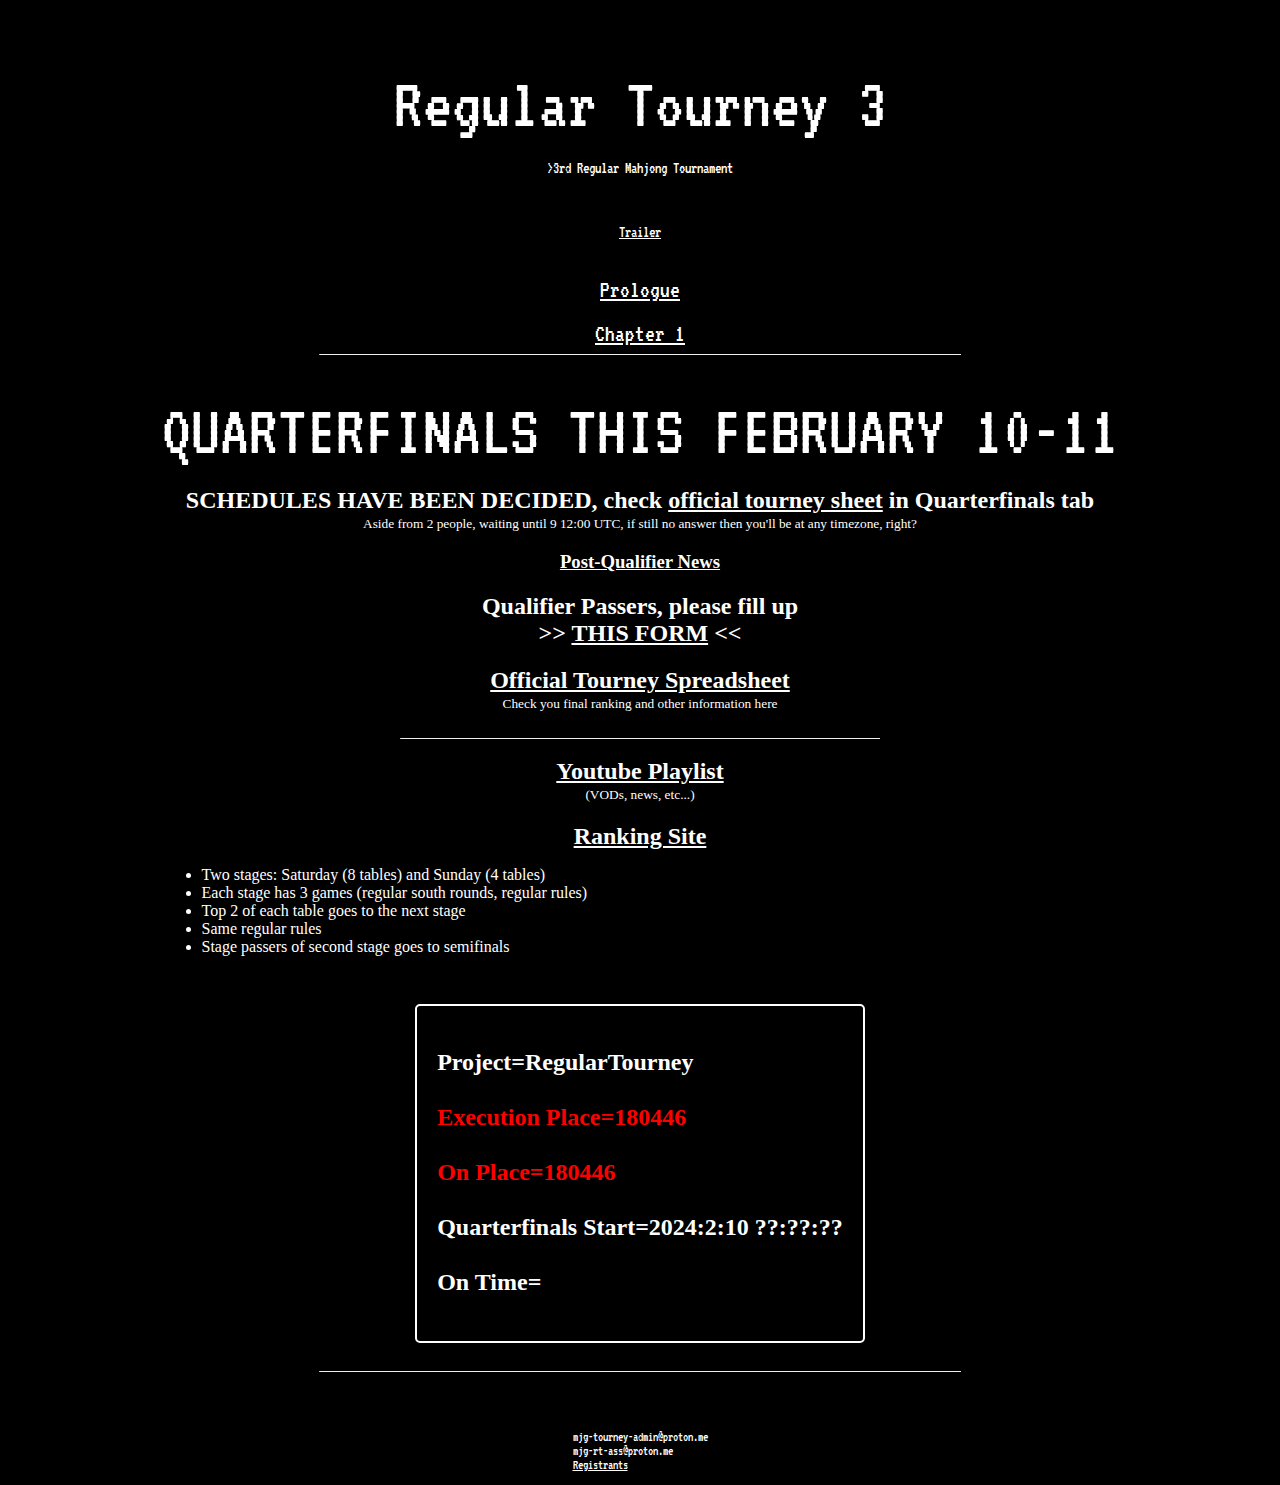
==== index.html @ 36659bd8 "Update index.html" ====
<!DOCTYPE html>
<html>
<head>
	<title>regular tourney 3</title>
	<link rel="icon" type="image/x-icon" href="favicon.ico">
	<link rel="stylesheet" type="text/css" href="style.css">
	<style>
		@import url('https://fonts.googleapis.com/css2?family=VT323&display=swap');
	</style>
</head>
<body >
	<h1 class="vt323-regular">Regular Tourney 3</h1>
	<span class="vt323-regular">>3rd Regular Mahjong Tournament<br><br></span>
	<p> </p>
	<a href="https://www.youtube.com/watch?v=ZArhx0Zkzc0" class="vt323-regular">Trailer</a><br>
	<h2 class="vt323-regular"><a href="game/index.html">Prologue</a></h2>
	<h2 class="vt323-regular"><a href="ch1/index.html">Chapter 1</a></h2>
	<hr>
	<p><center>
		<h1 class="vt323-regular" style="margin-top: 0;">QUARTERFINALS THIS FEBRUARY 10-11</h1>
		<h2>SCHEDULES HAVE BEEN DECIDED, check <a href="https://docs.google.com/spreadsheets/d/12DV4gdytUM8iaQB-5VLWYVKTIrBxnVpun2ZyLv2_zE4/edit?usp=sharing">official tourney sheet</a> in Quarterfinals tab</h2>
		<small>Aside from 2 people, waiting until 9 12:00 UTC, if still no answer then you'll be at any timezone, right?</small>
		<h3><a href="https://www.youtube.com/watch?v=biG0rdV2HSE">Post-Qualifier News</a></h3>

		<h2>Qualifier Passers, please fill up <br>>> <a href="https://forms.gle/c4SQ7G5Gzk7kMPp49">THIS FORM</a> <<</h2>
		
		<h2><a href="https://docs.google.com/spreadsheets/d/12DV4gdytUM8iaQB-5VLWYVKTIrBxnVpun2ZyLv2_zE4/edit?usp=sharing">Official Tourney Spreadsheet</a></h2>
		<small>Check you final ranking and other information here</small><br><br>
		<hr>
		<h2><a href="https://youtube.com/playlist?list=PLsNQErkXDPrznhgnLc87t8plRQ7C1tWiQ&si=nIUEnLNBMN9hdN_n">Youtube Playlist</a></h2>
		<small>(VODs, news, etc...)</small>
		<h2><a href="https://riichi.moe/">Ranking Site</a></h2>
		<p>
			<ul style="text-align: left;">
					<li>Two stages: Saturday (8 tables) and Sunday (4 tables)</li>
					<li>Each stage has 3 games (regular south rounds, regular rules)</li>
					<li>Top 2 of each table goes to the next stage</li>
					<li>Same regular rules</li>
					<li>Stage passers of second stage goes to semifinals</li>
			</ul>
		</p>
	</center></p>
	<div id="countdown-box">
		<div id="countdown">
			<span>Project=RegularTourney</span><br> 
			<span style="color: red;">Execution Place=180446</span><br>
			<span style="color: red;">On Place=180446</span><br>
			<span id="execution-time">Quarterfinals Start=2024:2:10  ??:??:??</span><br>
			<span id="on-time-label">On Time=</span><span id="on-time"></span>
		</div>
	</div>
	<script src="script.js"></script>
	<hr>
	
	

	<br><br>
	

	<footer>
		<small>
			<p class="vt323-regular">
				mjg-tourney-admin@proton.me<br>
				mjg-rt-ass@proton.me<br>	
				<a href="https://docs.google.com/spreadsheets/d/e/2PACX-1vRaGit8I1Gk1dCAn7G5neOf2bQVf_uO7_49_WlmaQ_Q63m4L1cyfuKykVTX3ZJazA4IssuJ6Gaan8Cc/pubhtml">Registrants</a>
			</p>
		</small>
	  </footer> 
</body>
</html>
<!-- 
	errorrrrrr parrrssing messaggggeeee
	[base64]
	w4s2v29p346
 -->
---- style.css ----
body {
	background-color: black;
	margin: 0;
	padding: 20px 0;
	display: flex;
	flex-direction: column;
	align-items: center;
	height: 100vh;
	box-sizing: border-box;
    color: white;
}

h1 {
	font-size: 72px;
	color: white;
	margin-bottom: 20px;
    text-align: left;
}
h2 {
	margin-bottom: 0;
}

#countdown-box {
	text-align: left;
	background-color: transparent;
	border: 2px solid white;
	border-radius: 5px;
	padding: 20px;
	margin-bottom: 20px;
}

#countdown {
	font-size: 48px;
	font-weight: bold;
	margin-bottom: 20px;
	color: white;
}

#countdown span {
	font-size: 24px;
	color: white;
}

#match {
	color: red;
}

#cat-image {
	max-width: 100%;
	height: auto;
	max-height: 350px;
	margin-bottom: 20px;
	object-fit: cover;
}

.vt323-regular {
	font-family: "VT323", monospace;
	font-weight: 400;
	font-style: normal;
}

a:link, a:visited {
	color: #ffffff;
	}

hr {
	border-top: .5px white;
  	width: 50%;
	}
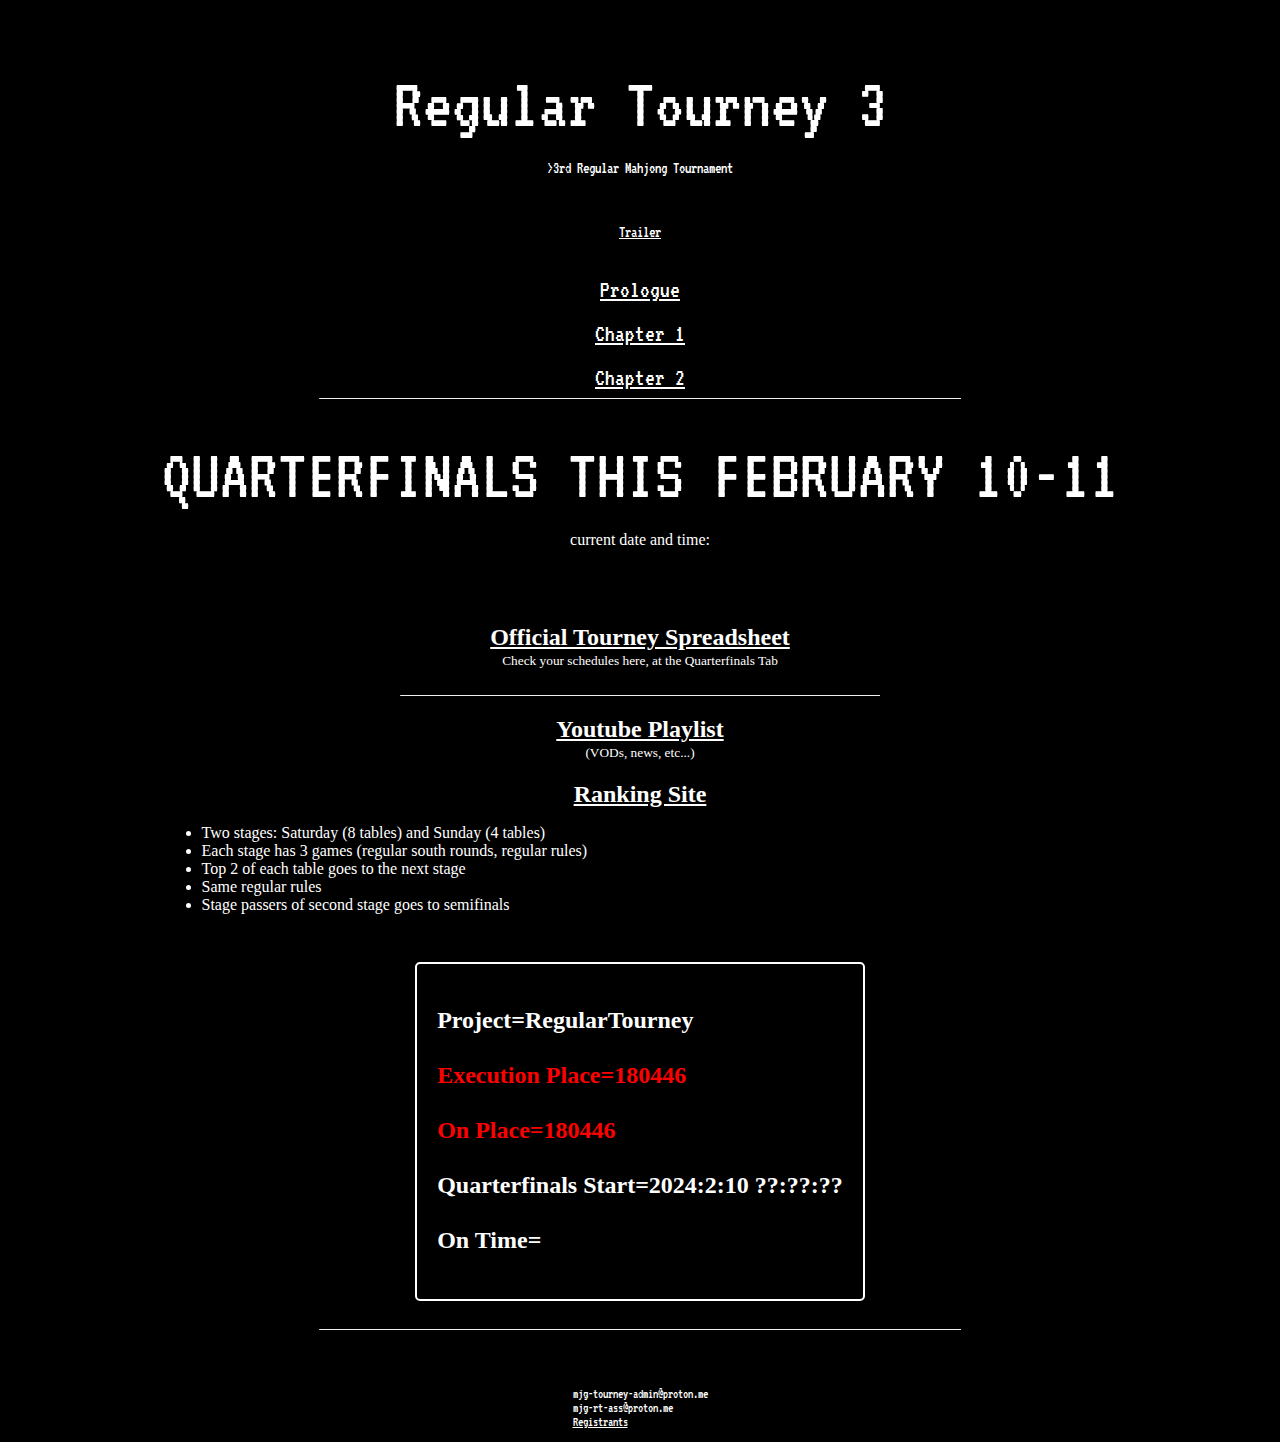
==== commit 800afe6a: "quarterfinals" ====
--- a/index.html
+++ b/index.html
@@ -15,17 +15,15 @@
 	<a href="https://www.youtube.com/watch?v=ZArhx0Zkzc0" class="vt323-regular">Trailer</a><br>
 	<h2 class="vt323-regular"><a href="game/index.html">Prologue</a></h2>
 	<h2 class="vt323-regular"><a href="ch1/index.html">Chapter 1</a></h2>
+	<h2 class="vt323-regular"><a href="ch2/index.html">Chapter 2</a></h2>
 	<hr>
 	<p><center>
 		<h1 class="vt323-regular" style="margin-top: 0;">QUARTERFINALS THIS FEBRUARY 10-11</h1>
-		<h2>SCHEDULES HAVE BEEN DECIDED, check <a href="https://docs.google.com/spreadsheets/d/12DV4gdytUM8iaQB-5VLWYVKTIrBxnVpun2ZyLv2_zE4/edit?usp=sharing">official tourney sheet</a> in Quarterfinals tab</h2>
-		<small>Aside from 2 people, waiting until 9 12:00 UTC, if still no answer then you'll be at any timezone, right?</small>
-		<h3><a href="https://www.youtube.com/watch?v=biG0rdV2HSE">Post-Qualifier News</a></h3>
+		current date and time: <br>
+		<iframe src="https://free.timeanddate.com/clock/i98icl2z/n1440/tlye/fn2/fs32/fcfff/tct/pct/bas2/bacfff/tt0/tw0/tm1/th1/ta1" frameborder="0" width="481" height="51" allowtransparency="true"></iframe>
 
-		<h2>Qualifier Passers, please fill up <br>>> <a href="https://forms.gle/c4SQ7G5Gzk7kMPp49">THIS FORM</a> <<</h2>
-		
 		<h2><a href="https://docs.google.com/spreadsheets/d/12DV4gdytUM8iaQB-5VLWYVKTIrBxnVpun2ZyLv2_zE4/edit?usp=sharing">Official Tourney Spreadsheet</a></h2>
-		<small>Check you final ranking and other information here</small><br><br>
+		<small>Check your schedules here, at the Quarterfinals Tab</small><br><br>
 		<hr>
 		<h2><a href="https://youtube.com/playlist?list=PLsNQErkXDPrznhgnLc87t8plRQ7C1tWiQ&si=nIUEnLNBMN9hdN_n">Youtube Playlist</a></h2>
 		<small>(VODs, news, etc...)</small>
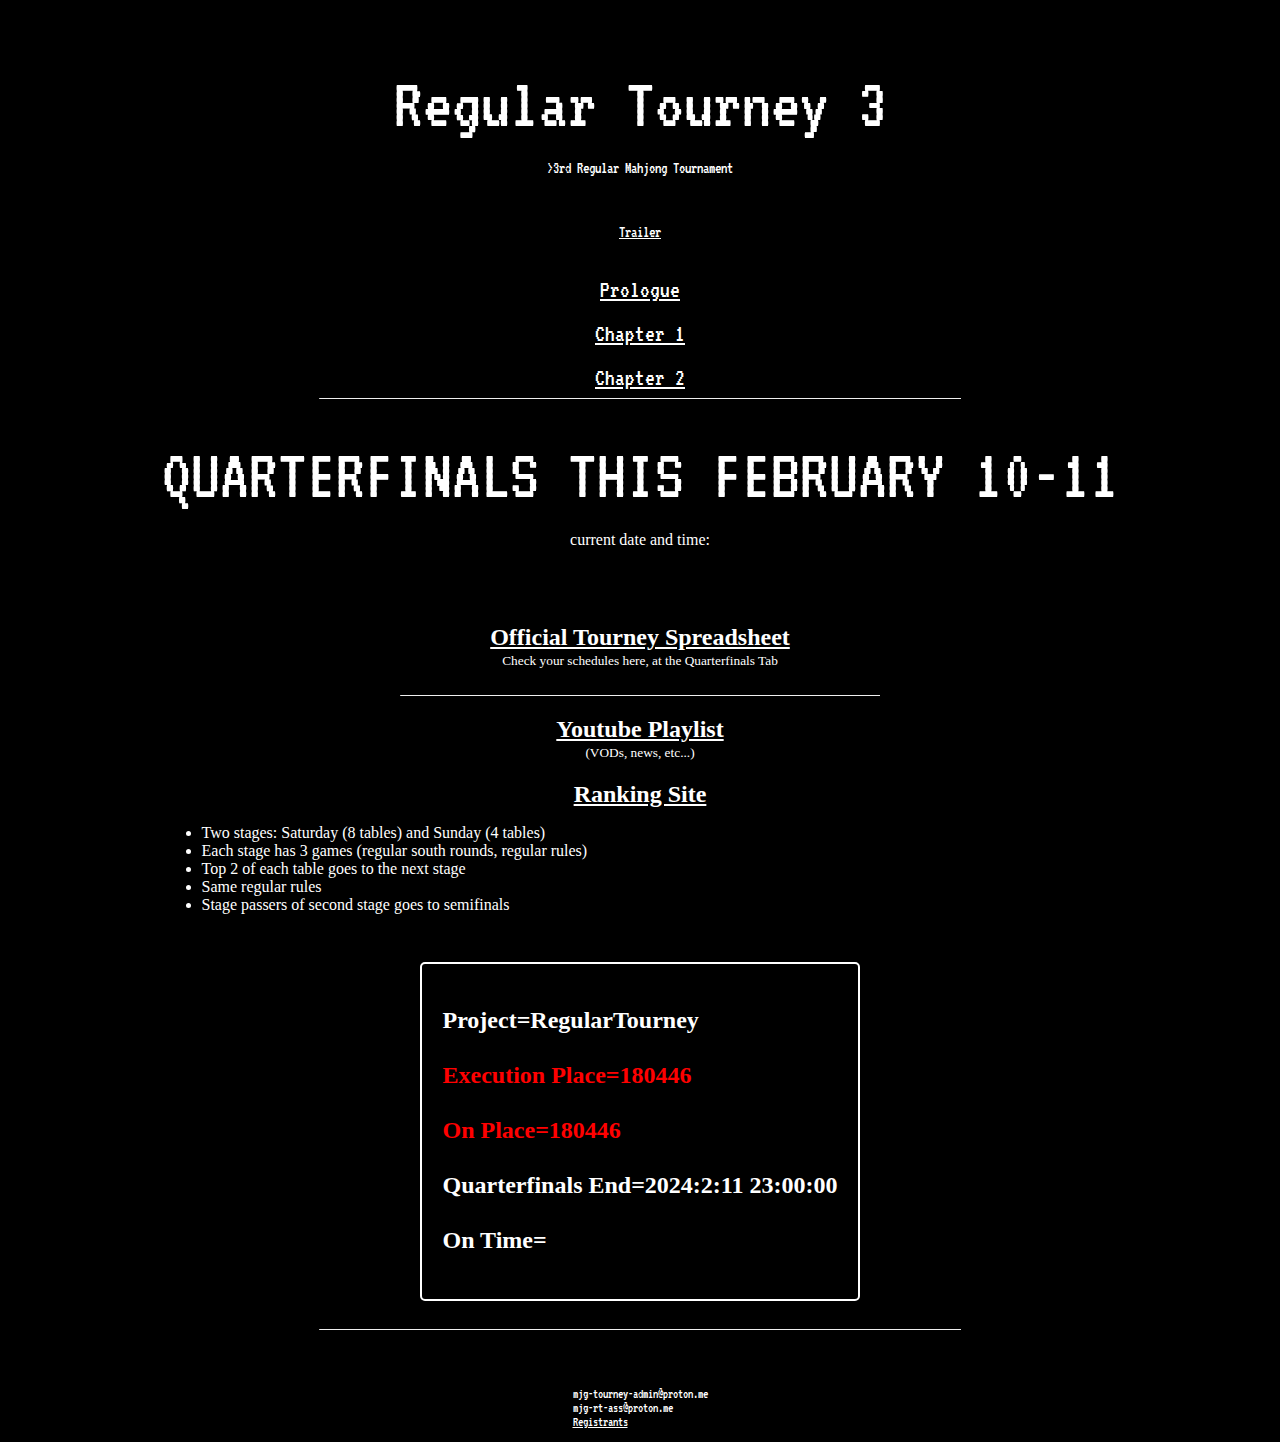
==== commit acc38bd8: "timer update" ====
--- a/index.html
+++ b/index.html
@@ -43,7 +43,7 @@
 			<span>Project=RegularTourney</span><br> 
 			<span style="color: red;">Execution Place=180446</span><br>
 			<span style="color: red;">On Place=180446</span><br>
-			<span id="execution-time">Quarterfinals Start=2024:2:10  ??:??:??</span><br>
+			<span id="execution-time">Quarterfinals End=2024:2:11  23:00:00</span><br>
 			<span id="on-time-label">On Time=</span><span id="on-time"></span>
 		</div>
 	</div>
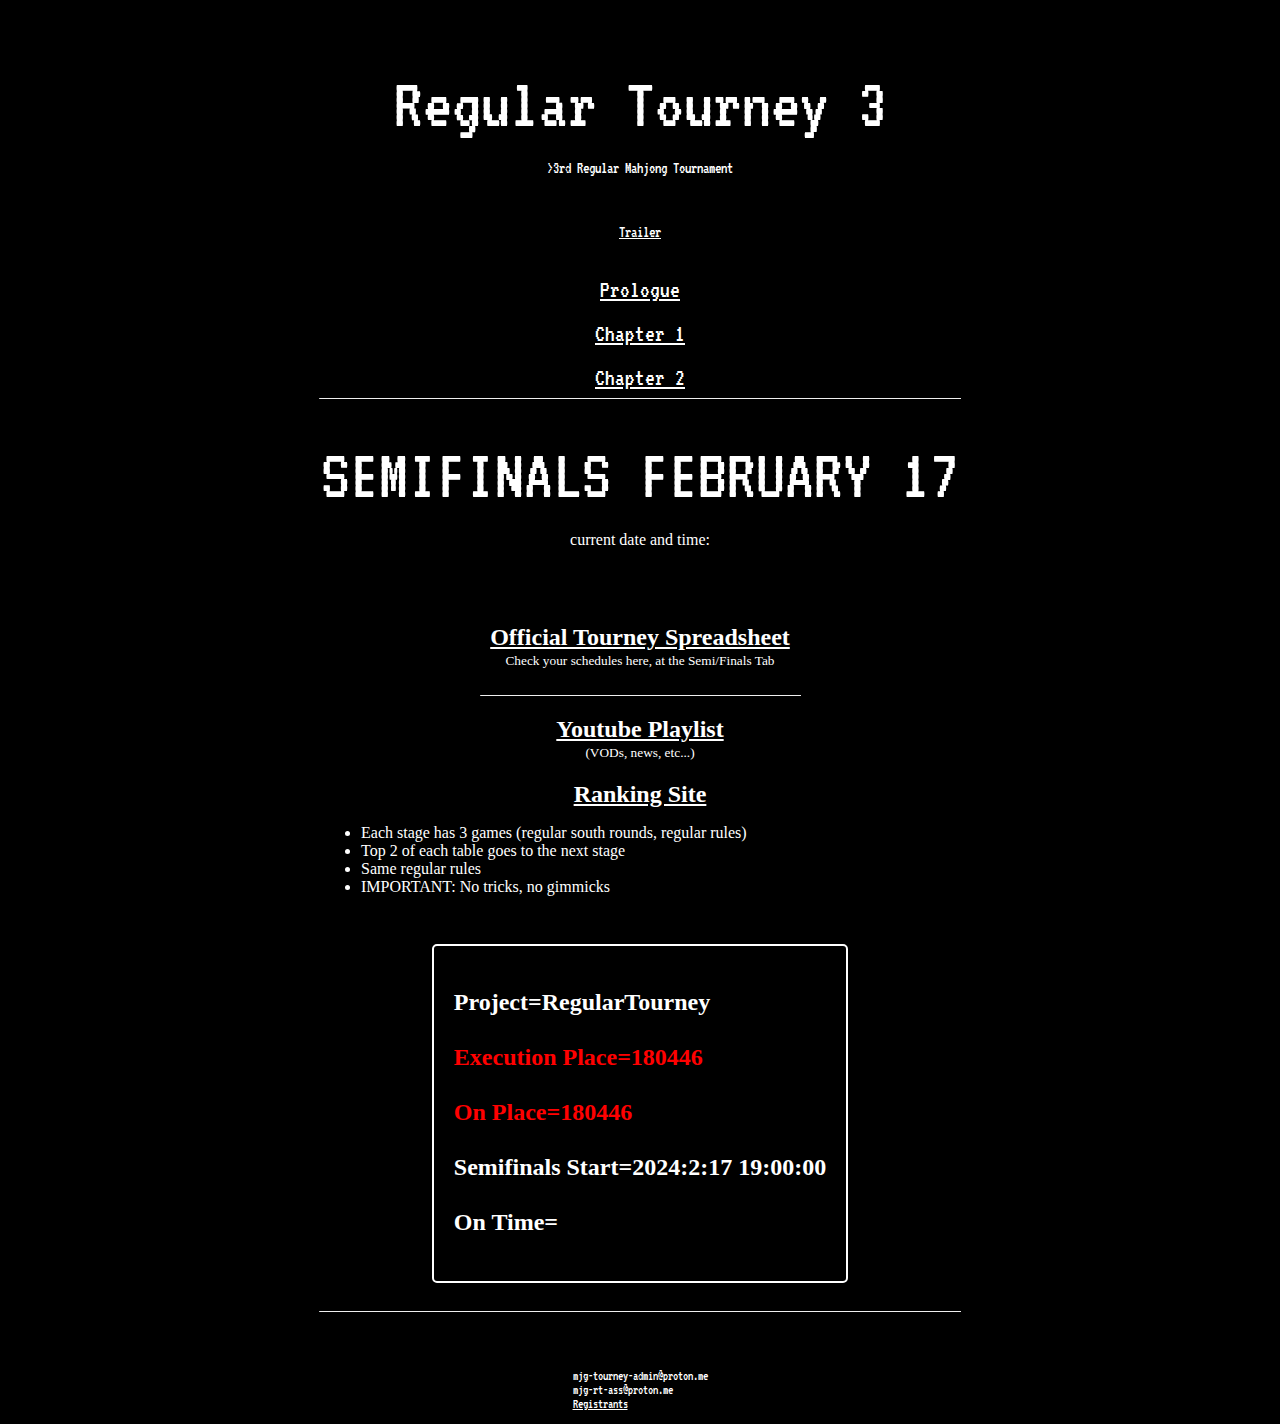
==== commit 0c063108: "semis" ====
--- a/index.html
+++ b/index.html
@@ -18,23 +18,22 @@
 	<h2 class="vt323-regular"><a href="ch2/index.html">Chapter 2</a></h2>
 	<hr>
 	<p><center>
-		<h1 class="vt323-regular" style="margin-top: 0;">QUARTERFINALS THIS FEBRUARY 10-11</h1>
+		<h1 class="vt323-regular" style="margin-top: 0;">SEMIFINALS FEBRUARY 17</h1>
 		current date and time: <br>
 		<iframe src="https://free.timeanddate.com/clock/i98icl2z/n1440/tlye/fn2/fs32/fcfff/tct/pct/bas2/bacfff/tt0/tw0/tm1/th1/ta1" frameborder="0" width="481" height="51" allowtransparency="true"></iframe>
 
 		<h2><a href="https://docs.google.com/spreadsheets/d/12DV4gdytUM8iaQB-5VLWYVKTIrBxnVpun2ZyLv2_zE4/edit?usp=sharing">Official Tourney Spreadsheet</a></h2>
-		<small>Check your schedules here, at the Quarterfinals Tab</small><br><br>
+		<small>Check your schedules here, at the Semi/Finals Tab</small><br><br>
 		<hr>
 		<h2><a href="https://youtube.com/playlist?list=PLsNQErkXDPrznhgnLc87t8plRQ7C1tWiQ&si=nIUEnLNBMN9hdN_n">Youtube Playlist</a></h2>
 		<small>(VODs, news, etc...)</small>
 		<h2><a href="https://riichi.moe/">Ranking Site</a></h2>
 		<p>
 			<ul style="text-align: left;">
-					<li>Two stages: Saturday (8 tables) and Sunday (4 tables)</li>
 					<li>Each stage has 3 games (regular south rounds, regular rules)</li>
 					<li>Top 2 of each table goes to the next stage</li>
 					<li>Same regular rules</li>
-					<li>Stage passers of second stage goes to semifinals</li>
+					<li>IMPORTANT: No tricks, no gimmicks</li>
 			</ul>
 		</p>
 	</center></p>
@@ -43,7 +42,7 @@
 			<span>Project=RegularTourney</span><br> 
 			<span style="color: red;">Execution Place=180446</span><br>
 			<span style="color: red;">On Place=180446</span><br>
-			<span id="execution-time">Quarterfinals End=2024:2:11  23:00:00</span><br>
+			<span id="execution-time">Semifinals Start=2024:2:17  19:00:00</span><br>
 			<span id="on-time-label">On Time=</span><span id="on-time"></span>
 		</div>
 	</div>
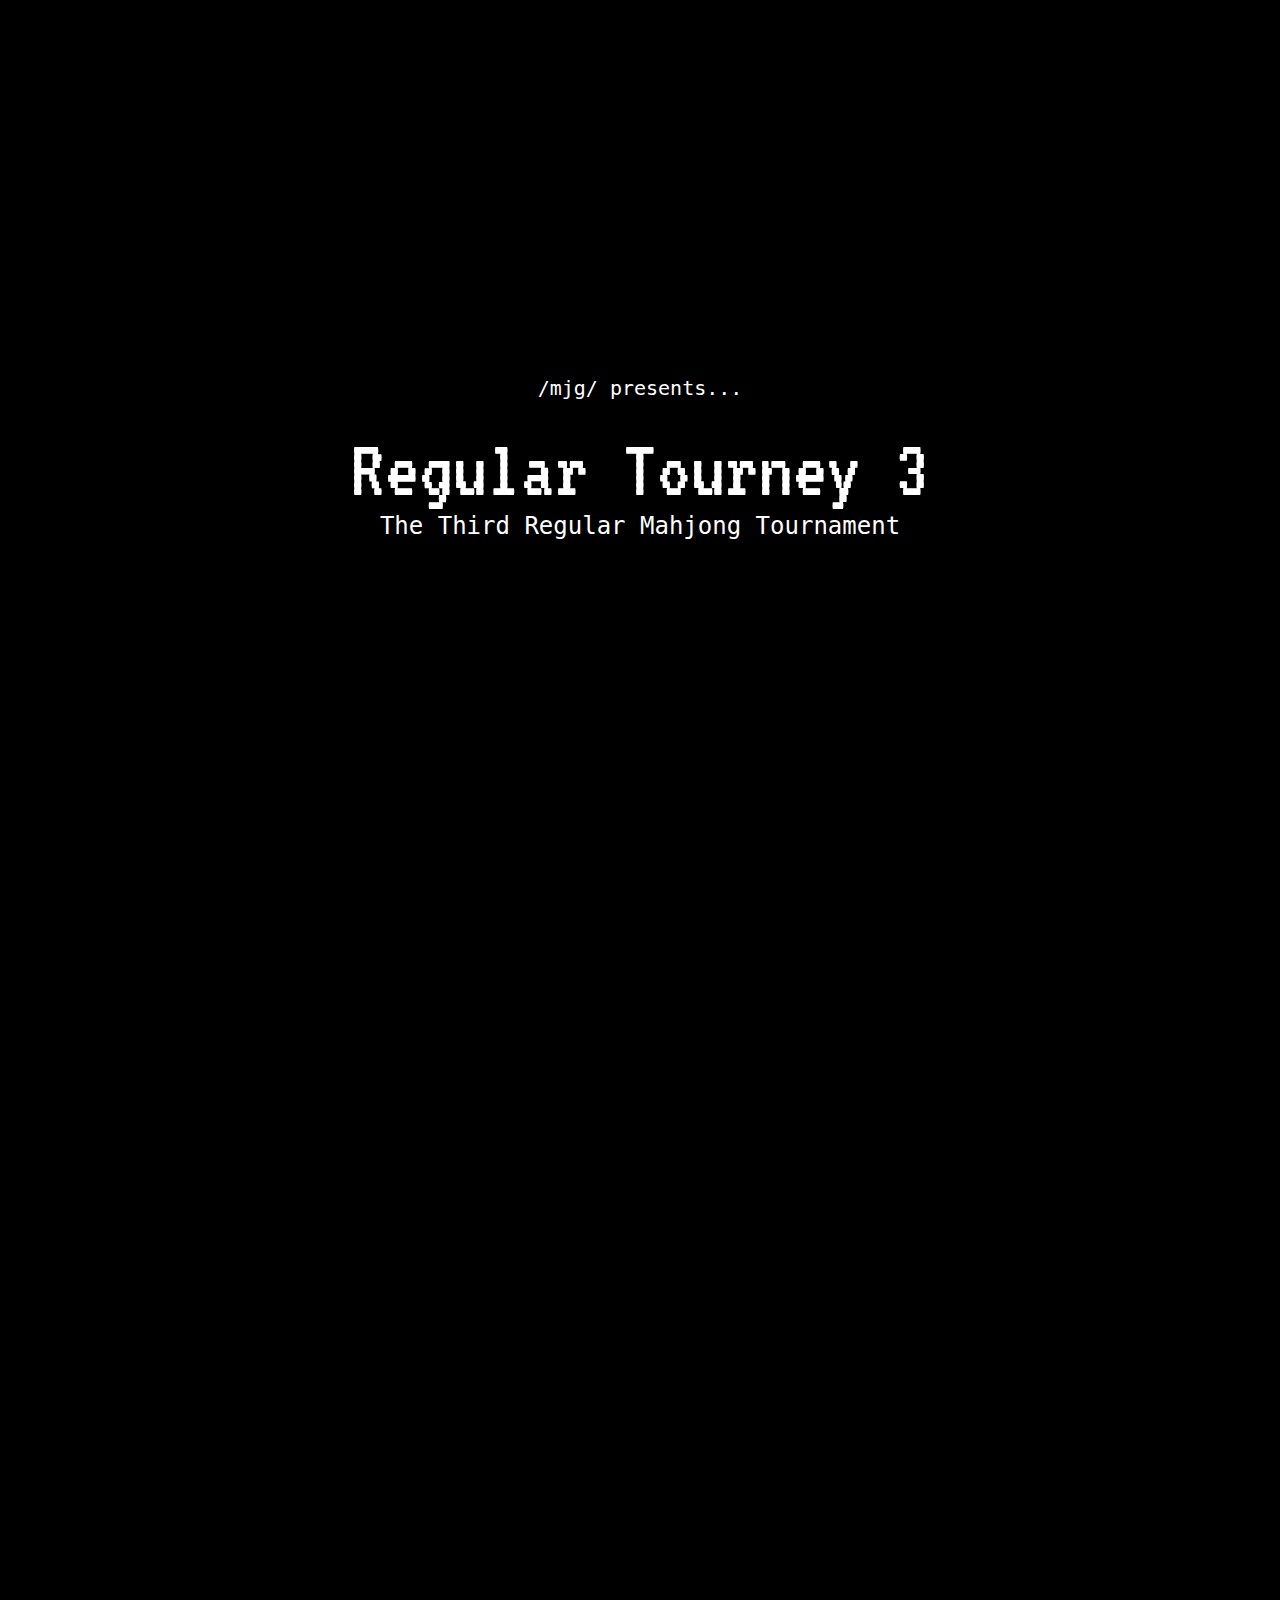
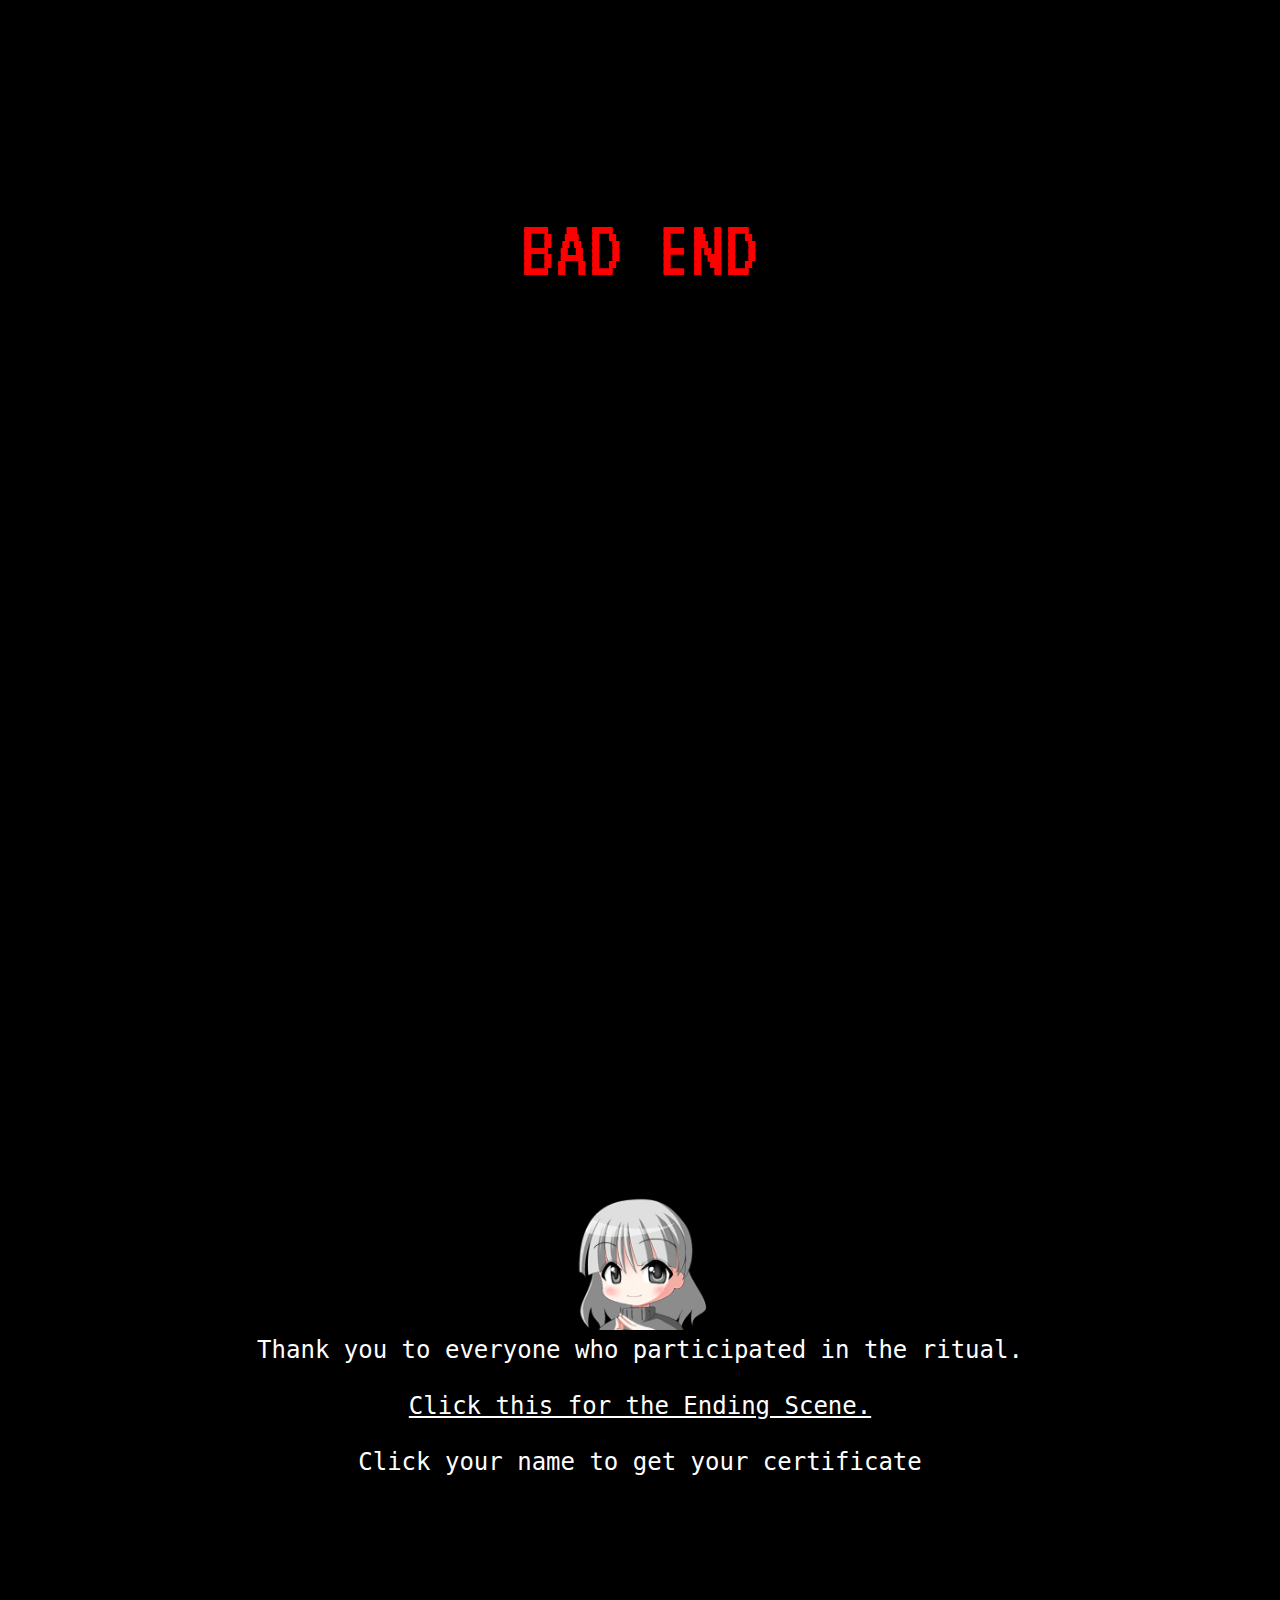
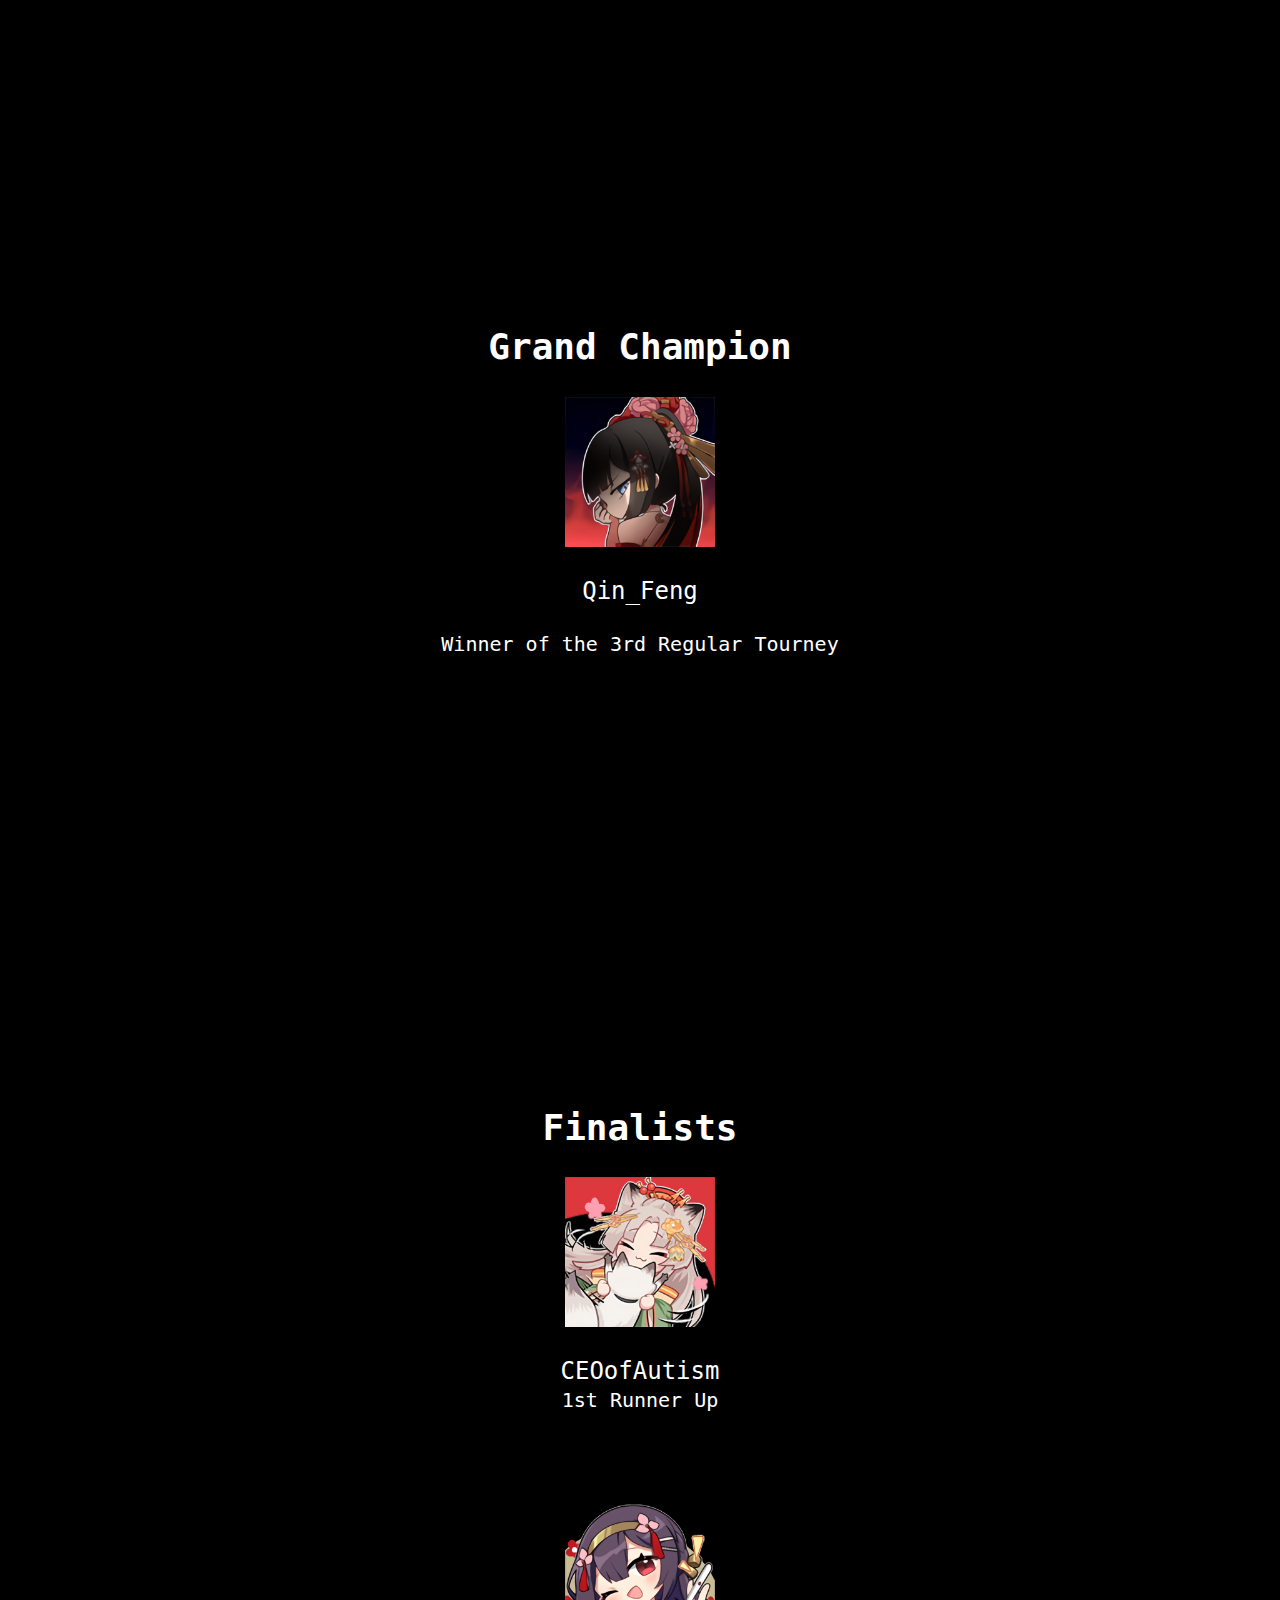
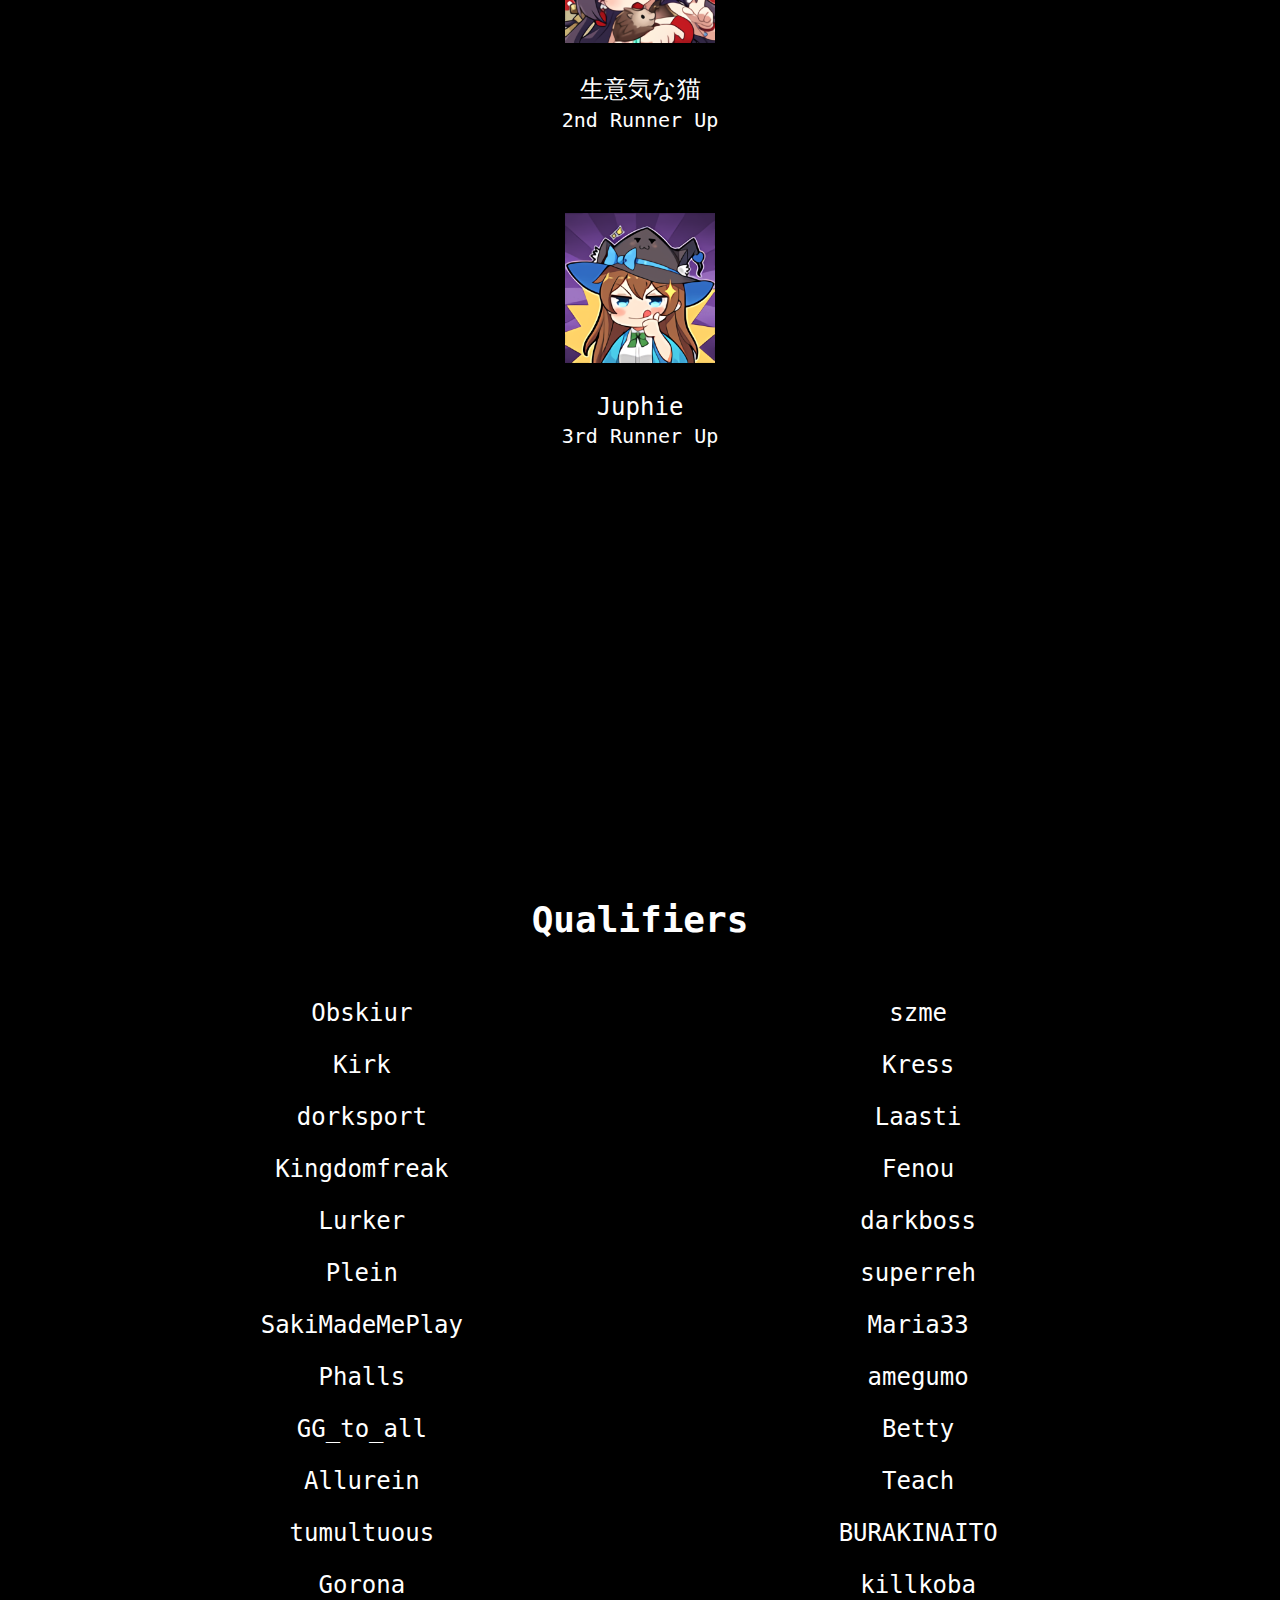
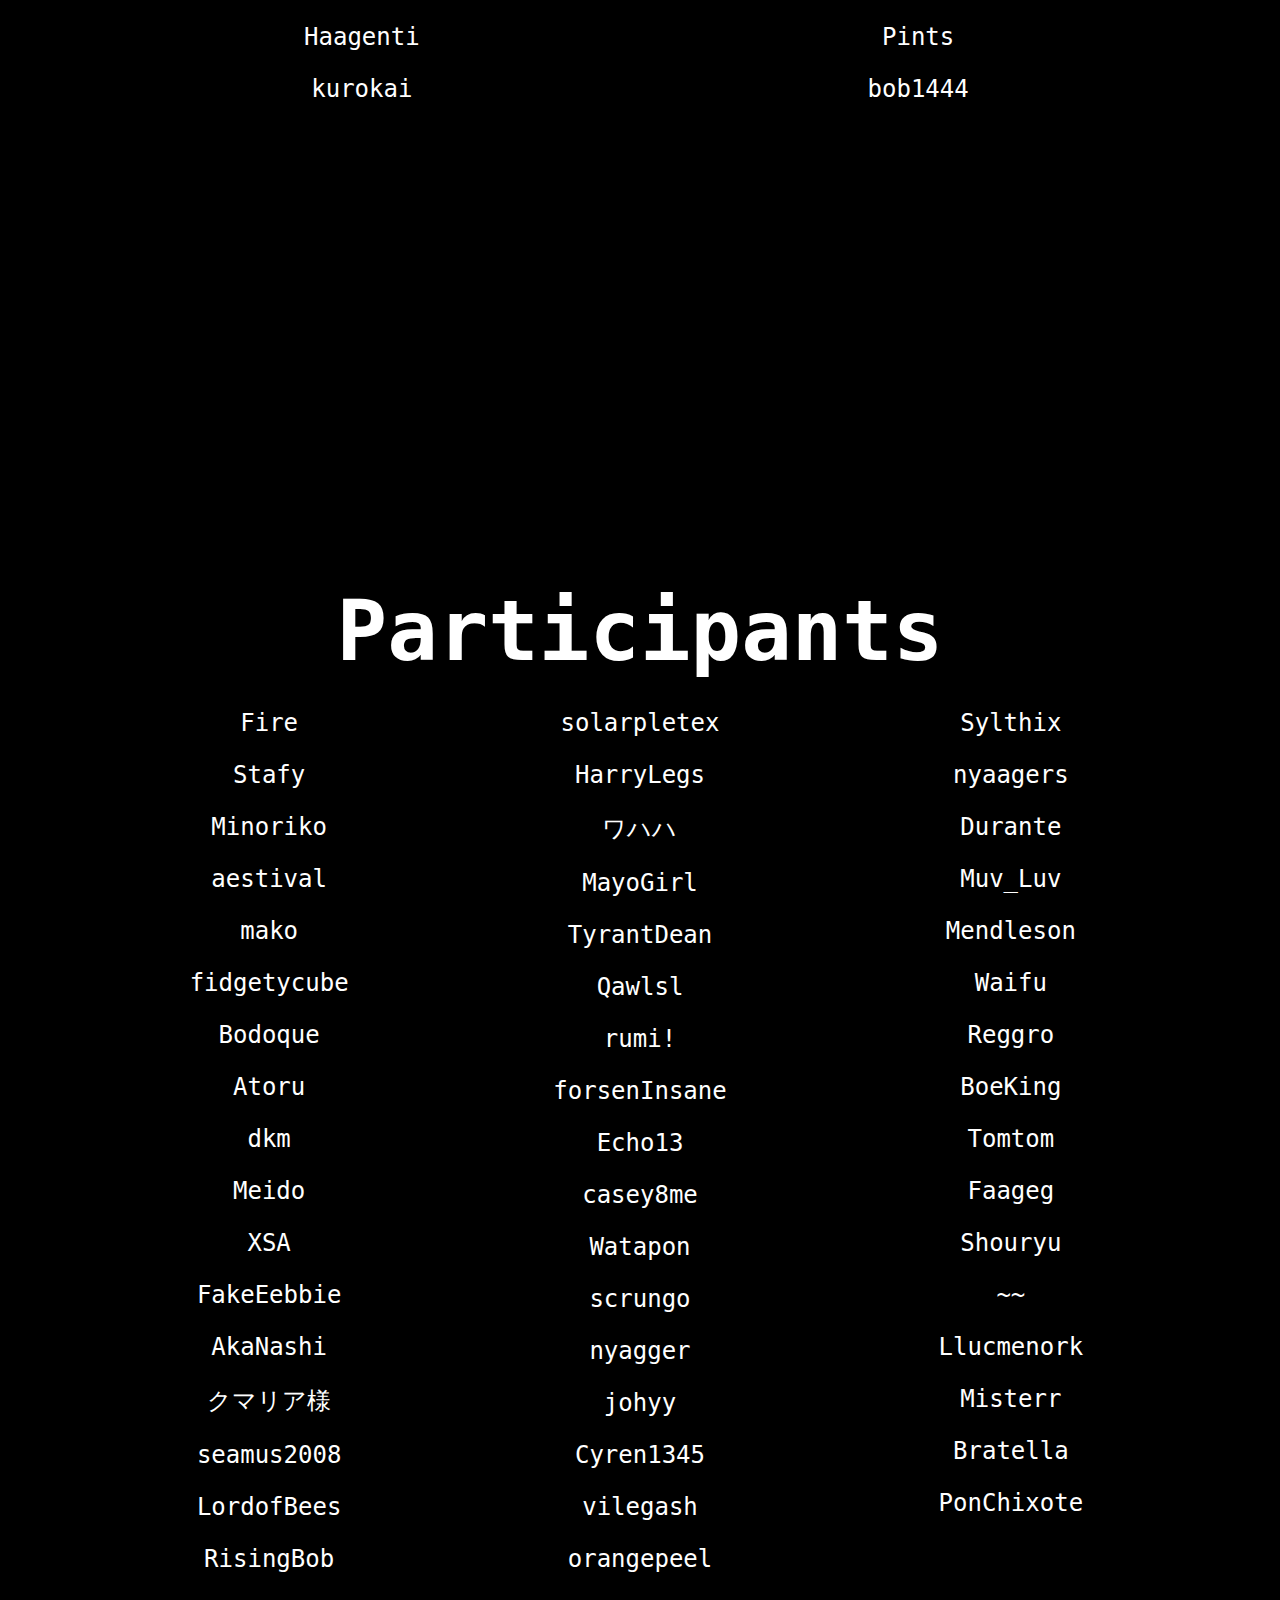
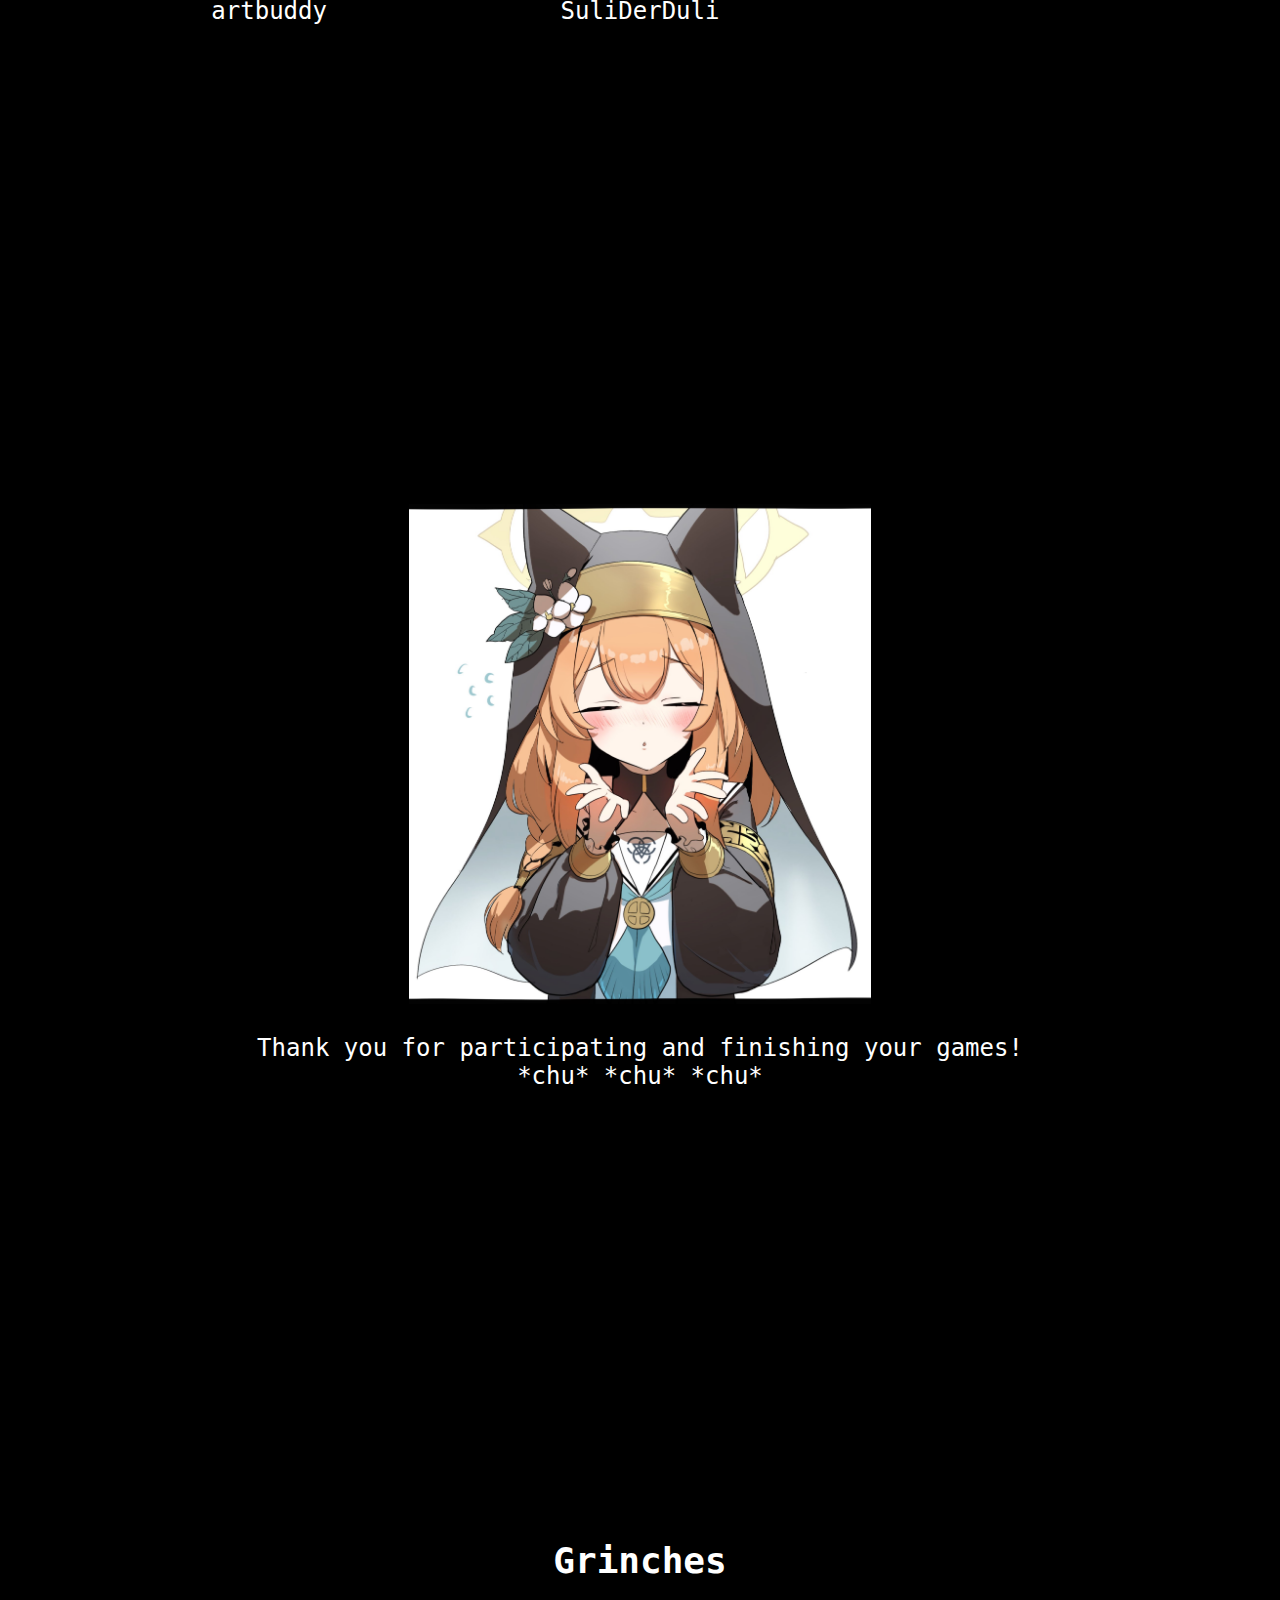
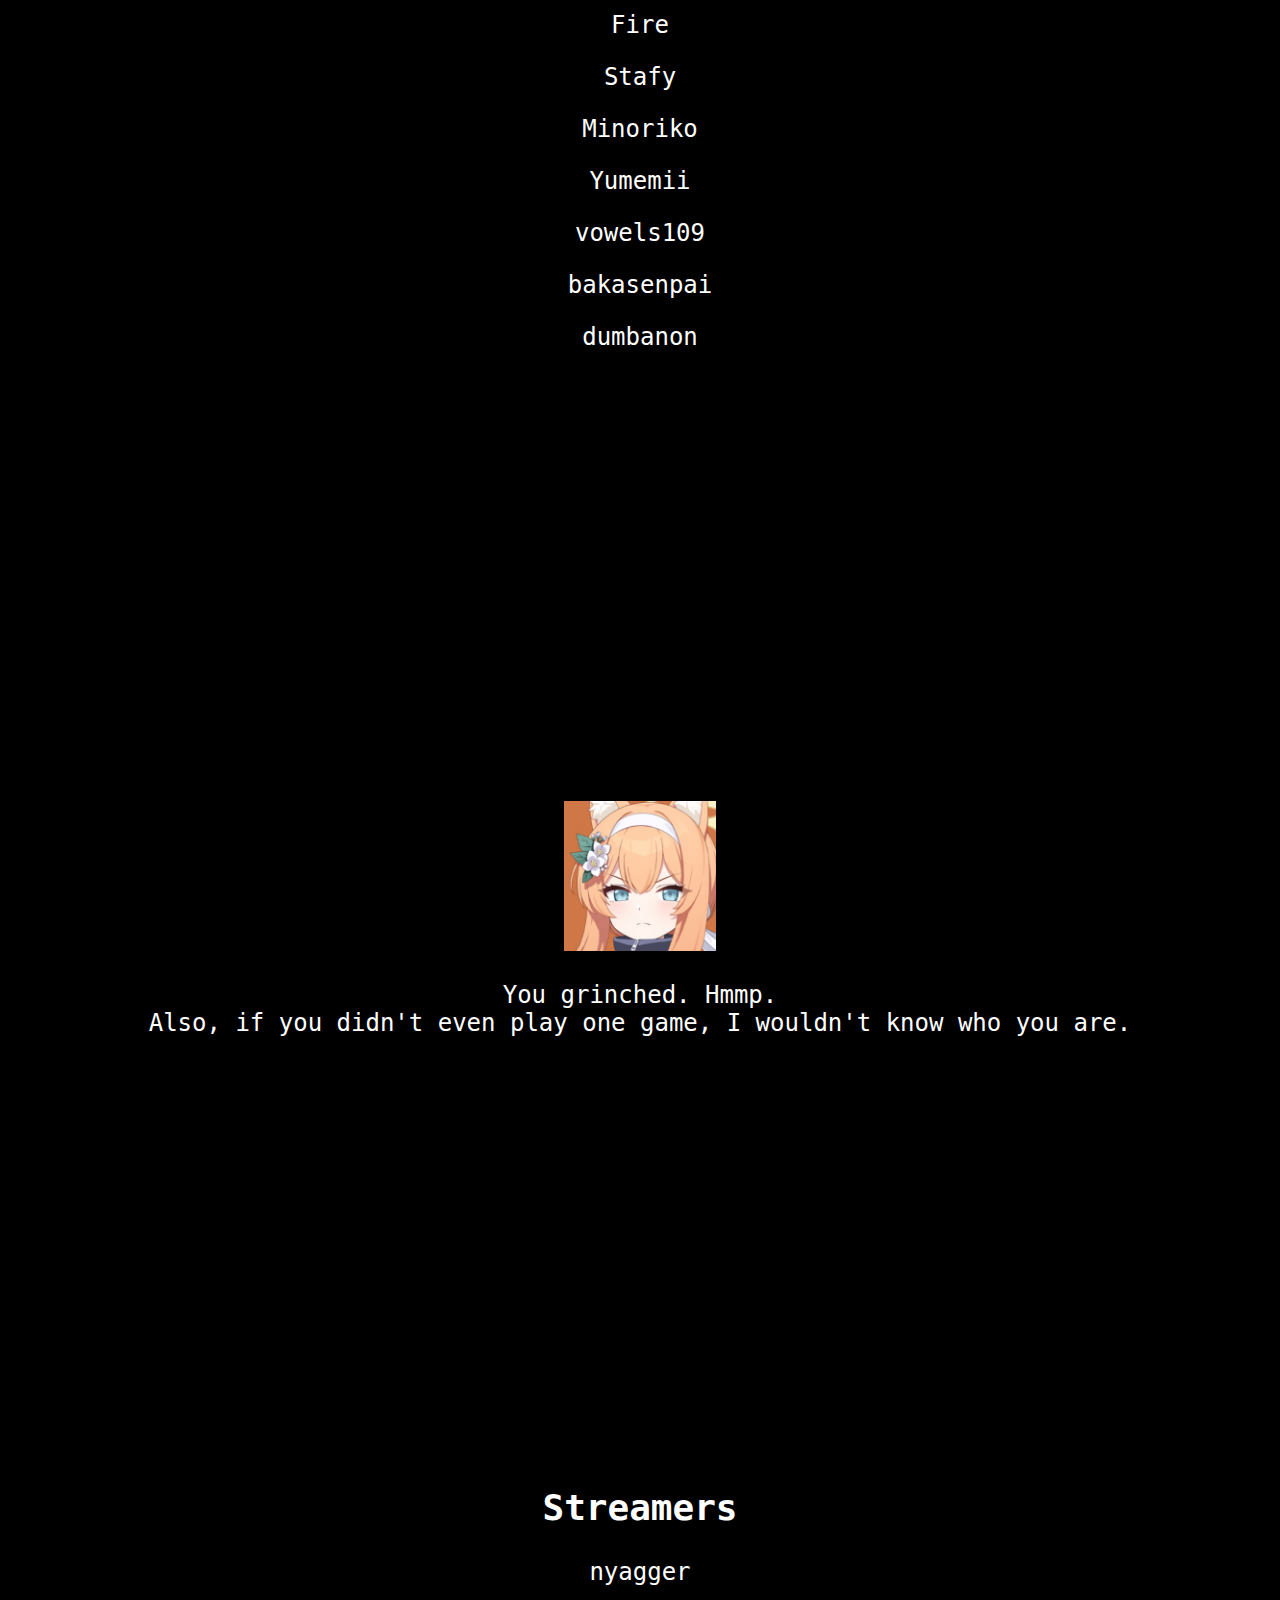
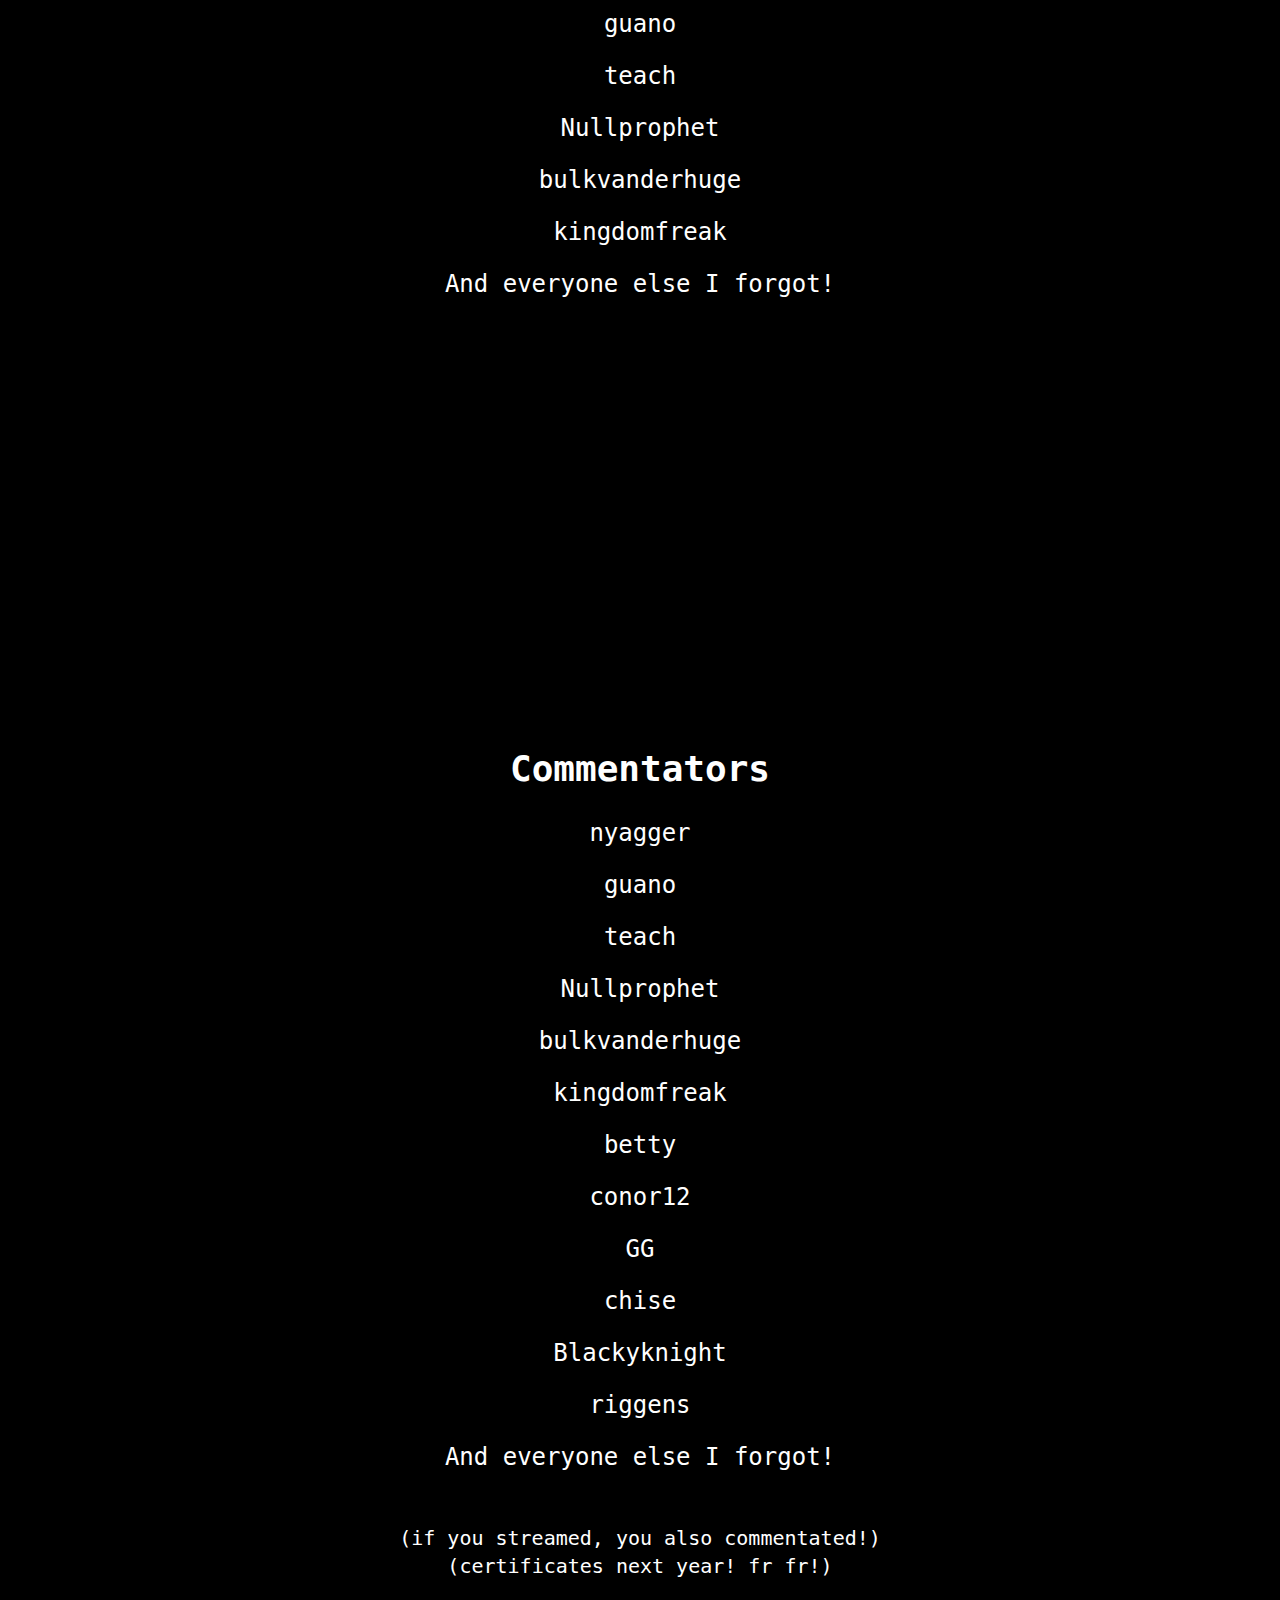
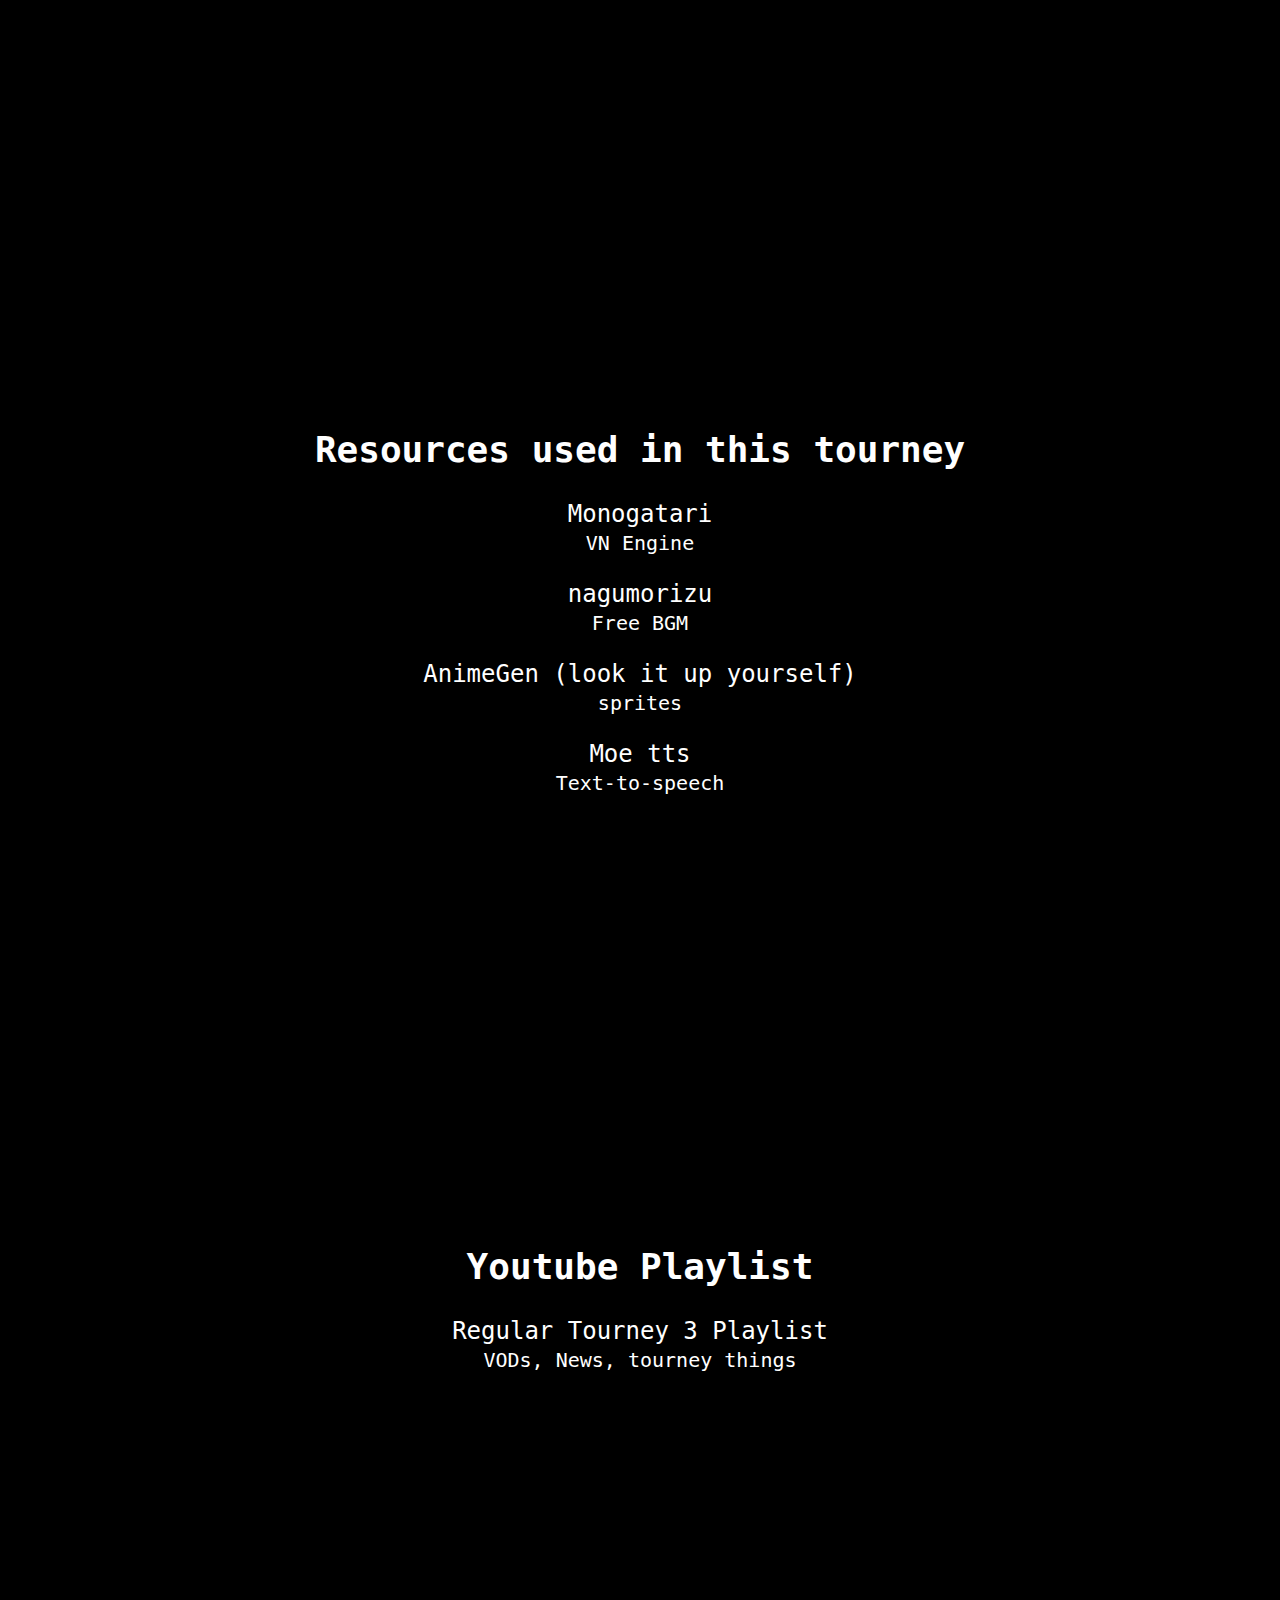
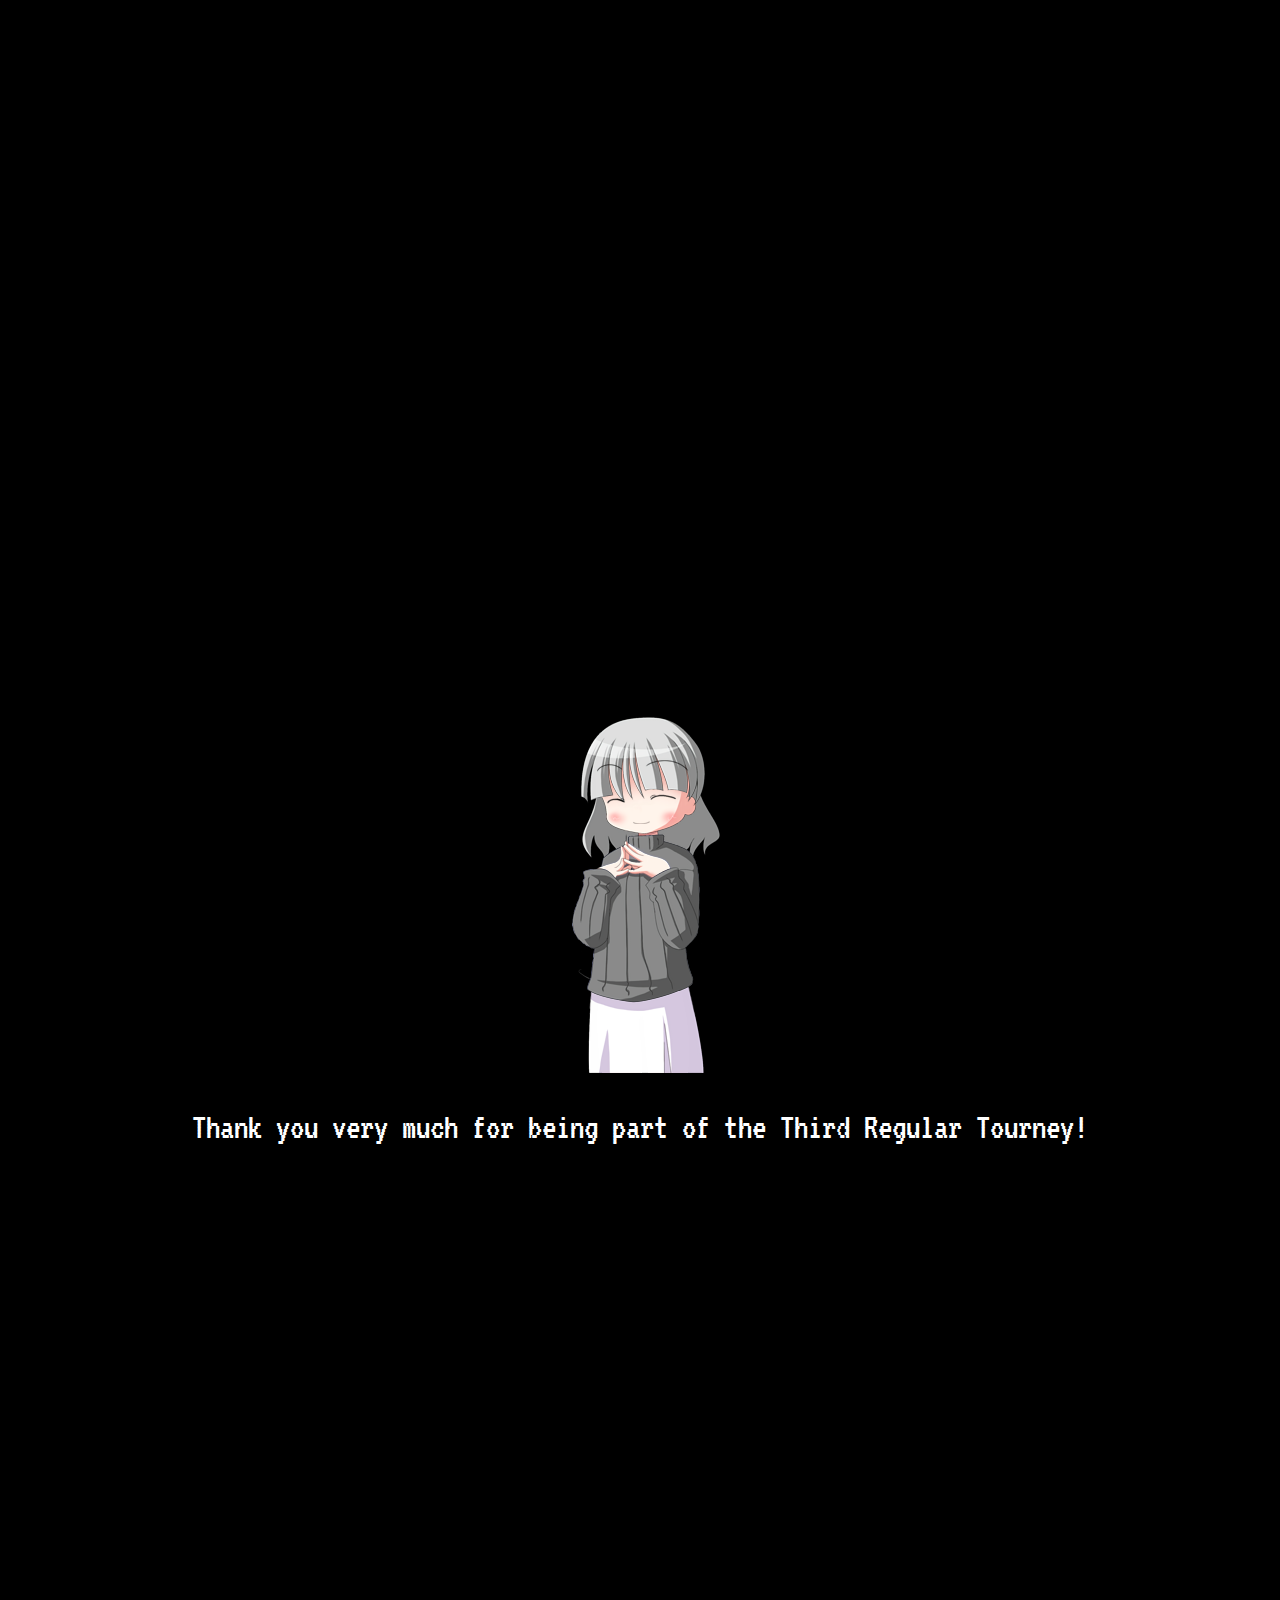
==== commit df2e7eb9: "rt3 end" ====
--- a/index.html
+++ b/index.html
@@ -1,72 +1,286 @@
 <!DOCTYPE html>
 <html>
 <head>
-	<title>regular tourney 3</title>
-	<link rel="icon" type="image/x-icon" href="favicon.ico">
-	<link rel="stylesheet" type="text/css" href="style.css">
-	<style>
-		@import url('https://fonts.googleapis.com/css2?family=VT323&display=swap');
-	</style>
+    <title>Regular Tourney 3</title>
+    <link rel="icon" type="image/x-icon" href="favicon.ico">
+    <link rel="stylesheet" type="text/css" href="styles.css">
+    <script src="https://code.jquery.com/jquery-3.6.0.min.js"></script>
 </head>
-<body >
-	<h1 class="vt323-regular">Regular Tourney 3</h1>
-	<span class="vt323-regular">>3rd Regular Mahjong Tournament<br><br></span>
-	<p> </p>
-	<a href="https://www.youtube.com/watch?v=ZArhx0Zkzc0" class="vt323-regular">Trailer</a><br>
-	<h2 class="vt323-regular"><a href="game/index.html">Prologue</a></h2>
-	<h2 class="vt323-regular"><a href="ch1/index.html">Chapter 1</a></h2>
-	<h2 class="vt323-regular"><a href="ch2/index.html">Chapter 2</a></h2>
-	<hr>
-	<p><center>
-		<h1 class="vt323-regular" style="margin-top: 0;">SEMIFINALS FEBRUARY 17</h1>
-		current date and time: <br>
-		<iframe src="https://free.timeanddate.com/clock/i98icl2z/n1440/tlye/fn2/fs32/fcfff/tct/pct/bas2/bacfff/tt0/tw0/tm1/th1/ta1" frameborder="0" width="481" height="51" allowtransparency="true"></iframe>
-
-		<h2><a href="https://docs.google.com/spreadsheets/d/12DV4gdytUM8iaQB-5VLWYVKTIrBxnVpun2ZyLv2_zE4/edit?usp=sharing">Official Tourney Spreadsheet</a></h2>
-		<small>Check your schedules here, at the Semi/Finals Tab</small><br><br>
-		<hr>
-		<h2><a href="https://youtube.com/playlist?list=PLsNQErkXDPrznhgnLc87t8plRQ7C1tWiQ&si=nIUEnLNBMN9hdN_n">Youtube Playlist</a></h2>
-		<small>(VODs, news, etc...)</small>
-		<h2><a href="https://riichi.moe/">Ranking Site</a></h2>
-		<p>
-			<ul style="text-align: left;">
-					<li>Each stage has 3 games (regular south rounds, regular rules)</li>
-					<li>Top 2 of each table goes to the next stage</li>
-					<li>Same regular rules</li>
-					<li>IMPORTANT: No tricks, no gimmicks</li>
-			</ul>
-		</p>
-	</center></p>
-	<div id="countdown-box">
-		<div id="countdown">
-			<span>Project=RegularTourney</span><br> 
-			<span style="color: red;">Execution Place=180446</span><br>
-			<span style="color: red;">On Place=180446</span><br>
-			<span id="execution-time">Semifinals Start=2024:2:17  19:00:00</span><br>
-			<span id="on-time-label">On Time=</span><span id="on-time"></span>
-		</div>
-	</div>
-	<script src="script.js"></script>
-	<hr>
-	
-	
-
-	<br><br>
-	
-
-	<footer>
-		<small>
-			<p class="vt323-regular">
-				mjg-tourney-admin@proton.me<br>
-				mjg-rt-ass@proton.me<br>	
-				<a href="https://docs.google.com/spreadsheets/d/e/2PACX-1vRaGit8I1Gk1dCAn7G5neOf2bQVf_uO7_49_WlmaQ_Q63m4L1cyfuKykVTX3ZJazA4IssuJ6Gaan8Cc/pubhtml">Registrants</a>
-			</p>
-		</small>
-	  </footer> 
+<body>
+    <audio id="backgroundMusic" loop>
+        <source src="Sacred Prayer - 8bit.mp3" type="audio/mp3">
+        Your browser does not support the audio element.
+    </audio>
+    <div id="musicModal" class="modal">
+        <div class="modal-content">
+            <p>Would you like to play background music?</p>
+            <button id="playMusic">Yes</button>
+            <button id="denyMusic">No</button>
+        </div>
+    </div>
+
+<div class="container">
+
+    
+    <div class="credits">
+        <small>/mjg/ presents...</small> <br>
+        <h1 class="vt323-regular">Regular Tourney 3</h1>
+        The Third Regular Mahjong Tournament
+    </div>
+
+
+    <div style="margin: 100vh 0;">
+        <h1 class="vt323-regular" style="color: red;">BAD END</h1>
+    </div>
+
+    <div class="credits">
+        <img src="emotes/emi happy.png" width="150px"><br>
+        Thank you to everyone who participated in the ritual. <br><br>
+        <a href="https://www.youtube.com/watch?v=9Lj9E4LF6co" style="text-decoration: underline;">Click this for the Ending Scene.</a><br><br>
+        Click your name to get your certificate
+    </div>
+
+
+
+    <div class="credits">
+        <h2>Grand Champion</h2>
+        <img src="emotes/nadeshiko-977.png" width="150" alt="">
+        <p><a href="certs/Certificate of True Victory.png" target="_blank">Qin_Feng</a></p>
+        <small>Winner of the 3rd Regular Tourney</small>
+    </div>
+    <div class="credits">
+        <h2>Finalists</h2>
+        <img src="emotes/toujoukurone-888.png" width="150" alt="">
+        <p><a href="certs/CEOofAutism.png" target="_blank">CEOofAutism</a><br><small>1st Runner Up</small></p>
+        
+        <br><br>
+        <img src="emotes/nikaidoumiki-995.png" width="150" alt="">
+        <p><a href="certs/生意気な猫.png" target="_blank">生意気な猫</a><br><small>2nd Runner Up</small></p>
+
+        <br><br>
+        <img src="emotes/keikumusume-2.png" width="150" alt="">
+        <p><a href="certs/Juphie.png" target="_blank">Juphie</a><br><small>3rd Runner Up</small></p>
+    </div>
+    <div class="credits">
+        <h2>Qualifiers</h2>
+        <div class="row">
+            <div class="column">
+                <p><a href="certs/Qualifiers/Obskiur.png" target="_blank">Obskiur</a></p>
+                <p><a href="certs/Qualifiers/Kirk.png" target="_blank">Kirk</a></p>
+                <p><a href="certs/Qualifiers/dorksport.png" target="_blank">dorksport</a></p>
+                <p><a href="certs/Qualifiers/Kingdomfreak.png" target="_blank">Kingdomfreak</a></p>
+                <p><a href="certs/Qualifiers/Lurker.png" target="_blank">Lurker</a></p>
+                <p><a href="certs/Qualifiers/Plein.png" target="_blank">Plein</a></p>
+                <p><a href="certs/Qualifiers/SakiMadeMePlay.png" target="_blank">SakiMadeMePlay</a></p>
+                <p><a href="certs/Qualifiers/Phalls.png" target="_blank">Phalls</a></p>
+                <p><a href="certs/Qualifiers/GG_to_all.png" target="_blank">GG_to_all</a></p>
+                <p><a href="certs/Qualifiers/Allurein.png" target="_blank">Allurein</a></p>
+                <p><a href="certs/Qualifiers/tumultuous.png" target="_blank">tumultuous</a></p>
+                <p><a href="certs/Qualifiers/Gorona.png" target="_blank">Gorona</a></p>
+                <p><a href="certs/Qualifiers/Haagenti.png" target="_blank">Haagenti</a></p>
+                <p><a href="certs/Qualifiers/kurokai.png" target="_blank">kurokai</a></p>
+            </div>
+            <div class="column">
+                <p><a href="certs/Qualifiers/szme.png" target="_blank">szme</a></p>
+                <p><a href="certs/Qualifiers/Kress.png" target="_blank">Kress</a></p>
+                <p><a href="certs/Qualifiers/Laasti.png" target="_blank">Laasti</a></p>
+                <p><a href="certs/Qualifiers/Fenou.png" target="_blank">Fenou</a></p>
+                <p><a href="certs/Qualifiers/darkboss.png" target="_blank">darkboss</a></p>
+                <p><a href="certs/Qualifiers/superreh.png" target="_blank">superreh</a></p>
+                <p><a href="certs/Qualifiers/Maria33.png" target="_blank">Maria33</a></p>
+                <p><a href="certs/Qualifiers/amegumo.png" target="_blank">amegumo</a></p>
+                <p><a href="certs/Qualifiers/Betty.png" target="_blank">Betty</a></p>
+                <p><a href="certs/Qualifiers/Teach.png" target="_blank">Teach</a></p>
+                <p><a href="certs/Qualifiers/BURAKINAITO.png" target="_blank">BURAKINAITO</a></p>
+                <p><a href="certs/Qualifiers/killkoba.png" target="_blank">killkoba</a></p>
+                <p><a href="certs/Qualifiers/Pints.png" target="_blank">Pints</a></p>
+                <p><a href="certs/Qualifiers/bob1444.png" target="_blank">bob1444</a></p>
+            </div>
+        </div>
+        
+    </div>
+    <div class="credits">
+        <h1>Participants</h1>
+        <div class="row">
+            <div class="participant-column">
+                <p><a href="certs/participants/Fire.png" target="_blank">Fire</a></p>
+                <p><a href="certs/participants/Stafy.png" target="_blank">Stafy</a></p>
+                <p><a href="certs/participants/Minoriko.png" target="_blank">Minoriko</a></p>
+                <p><a href="certs/participants/aestival.png" target="_blank">aestival</a></p>
+                <p><a href="certs/participants/mako.png" target="_blank">mako</a></p>
+                <p><a href="certs/participants/fidgetycube.png" target="_blank">fidgetycube</a></p>
+                <p><a href="certs/participants/Bodoque.png" target="_blank">Bodoque</a></p>
+                <p><a href="certs/participants/Atoru.png" target="_blank">Atoru</a></p>
+                <p><a href="certs/participants/dkm.png" target="_blank">dkm</a></p>
+                <p><a href="certs/participants/Meido.png" target="_blank">Meido</a></p>
+                <p><a href="certs/participants/XSA.png" target="_blank">XSA</a></p>
+                <p><a href="certs/participants/FakeEebbie.png" target="_blank">FakeEebbie</a></p>
+                <p><a href="certs/participants/AkaNashi.png" target="_blank">AkaNashi</a></p>
+                <p><a href="certs/participants/クマリア様.png" target="_blank">クマリア様</a></p>
+                <p><a href="certs/participants/seamus2008.png" target="_blank">seamus2008</a></p>
+                <p><a href="certs/participants/LordofBees.png" target="_blank">LordofBees</a></p>
+                <p><a href="certs/participants/RisingBob.png" target="_blank">RisingBob</a></p>
+                <p><a href="certs/participants/artbuddy.png" target="_blank">artbuddy</a></p>
+                <!-- rest of participants... -->
+            </div>
+            <div class="participant-column">
+                <p><a href="certs/participants/solarpletex.png" target="_blank">solarpletex</a></p>
+                <p><a href="certs/participants/HarryLegs.png" target="_blank">HarryLegs</a></p>
+                <p><a href="certs/participants/ワハハ.png" target="_blank">ワハハ</a></p>
+                <p><a href="certs/participants/MayoGirl.png" target="_blank">MayoGirl</a></p>
+                <p><a href="certs/participants/TyrantDean.png" target="_blank">TyrantDean</a></p>
+                <p><a href="certs/participants/Qawlsl.png" target="_blank">Qawlsl</a></p>
+                <p><a href="certs/participants/rumi!.png" target="_blank">rumi!</a></p>
+                <p><a href="certs/participants/forsenInsane.png" target="_blank">forsenInsane</a></p>
+                <p><a href="certs/participants/Echo13.png" target="_blank">Echo13</a></p>
+                <p><a href="certs/participants/casey8me.png" target="_blank">casey8me</a></p>
+                <p><a href="certs/participants/Watapon.png" target="_blank">Watapon</a></p>
+                <p><a href="certs/participants/scrungo.png" target="_blank">scrungo</a></p>
+                <p><a href="certs/participants/nyagger.png" target="_blank">nyagger</a></p>
+                <p><a href="certs/participants/johyy.png" target="_blank">johyy</a></p>
+                <p><a href="certs/participants/Cyren1345.png" target="_blank">Cyren1345</a></p>
+                <p><a href="certs/participants/vilegash.png" target="_blank">vilegash</a></p>
+                <p><a href="certs/participants/orangepeel.png" target="_blank">orangepeel</a></p>
+                <p><a href="certs/participants/SuliDerDuli.png" target="_blank">SuliDerDuli</a></p>
+                <!-- rest of participants... -->
+            </div>
+            <div class="participant-column">
+                <p><a href="certs/participants/Sylthix.png" target="_blank">Sylthix</a></p>
+                <p><a href="certs/participants/nyaagers.png" target="_blank">nyaagers</a></p>
+                <p><a href="certs/participants/Durante.png" target="_blank">Durante</a></p>
+                <p><a href="certs/participants/Muv_Luv.png" target="_blank">Muv_Luv</a></p>
+                <p><a href="certs/participants/Mendleson.png" target="_blank">Mendleson</a></p>
+                <p><a href="certs/participants/Waifu.png" target="_blank">Waifu</a></p>
+                <p><a href="certs/participants/Reggro.png" target="_blank">Reggro</a></p>
+                <p><a href="certs/participants/BoeKing.png" target="_blank">BoeKing</a></p>
+                <p><a href="certs/participants/Tomtom.png" target="_blank">Tomtom</a></p>
+                <p><a href="certs/participants/Faageg.png" target="_blank">Faageg</a></p>
+                <p><a href="certs/participants/Shouryu.png" target="_blank">Shouryu</a></p>
+                <p><a href="certs/participants/~~.png" target="_blank">~~</a></p>
+                <p><a href="certs/participants/Llucmenork.png" target="_blank">Llucmenork</a></p>
+                <p><a href="certs/participants/Misterr.png" target="_blank">Misterr</a></p>
+                <p><a href="certs/participants/Bratella.png" target="_blank">Bratella</a></p>
+                <p><a href="certs/participants/PonChixote.png" target="_blank">PonChixote</a></p>
+                <!-- rest of participants... -->
+            </div>
+        </div>
+    </div>
+
+    <div class="credits">
+        <img src="emotes/mari.jpg" height="500">
+        <p>Thank you for participating and finishing your games! <br>*chu* *chu* *chu* </p>
+    </div>
+
+
+    <div class="credits">
+        <h2>Grinches</h2>
+        <p><a href="certs/grinch/Fire.png" target="_blank">Fire</a></p>
+        <p><a href="certs/grinch/Stafy.png" target="_blank">Stafy</a></p>
+        <p><a href="certs/grinch/Minoriko.png" target="_blank">Minoriko</a></p>
+        <p><a href="certs/grinch/Yumemii.png" target="_blank">Yumemii</a></p>
+        <p><a href="certs/grinch/vowels109.png" target="_blank">vowels109</a></p>
+        <p><a href="certs/grinch/bakasenpai.png" target="_blank">bakasenpai</a></p>
+        <p><a href="certs/grinch/dumbanon.png" target="_blank">dumbanon</a></p>
+
+    </div>
+
+    <div class="credits">
+        <img src="emotes/marimad.png" height="150">
+        <p>You grinched. Hmmp. <br> Also, if you didn't even play one game, I wouldn't know who you are.</p>
+    </div>
+
+    <div class="credits">
+        <h2>Streamers</h2>
+        <p>nyagger</p>
+        <p>guano</p>
+        <p>teach</p>
+        <p>Nullprophet</p>
+        <p>bulkvanderhuge</p>
+        <p>kingdomfreak</p>
+        <p>And everyone else I forgot!</p>
+    </div>
+
+    <div class="credits">
+        <h2>Commentators</h2>
+        <p>nyagger</p>
+        <p>guano</p>
+        <p>teach</p>
+        <p>Nullprophet</p>
+        <p>bulkvanderhuge</p>
+        <p>kingdomfreak</p>
+        <p>betty</p>
+        <p>conor12</p>
+        <p>GG</p>
+        <p>chise</p>
+        <p>Blackyknight</p>
+        <p>riggens</p>
+        <p>And everyone else I forgot!</p><br>
+        <small>(if you streamed, you also commentated!)</small><br>
+        <small>(certificates next year! fr fr!)</small>
+    </div>
+
+    <div class="credits">
+        <h2>Resources used in this tourney</h2>
+        <p><a href="https://monogatari.io/" target="_blank">Monogatari</a><br><small>VN Engine</small></p>
+        <p><a href="https://nagumorizu.studio.site/" target="_blank">nagumorizu</a><br><small>Free BGM</small></p>
+        <p>AnimeGen (look it up yourself) <br><small>sprites</small></p>
+        <p><a href="https://huggingface.co/spaces/skytnt/moe-tts" target="_blank">Moe tts</a><br><small>Text-to-speech</small></p>
+    </div>
+
+    <div class="credits">
+        <h2>Youtube Playlist</h2>
+        <p><a href="https://www.youtube.com/playlist?list=PLsNQErkXDPrznhgnLc87t8plRQ7C1tWiQ" target="_blank">Regular Tourney 3 Playlist</a><br><small>VODs, News, tourney things</small></p>
+    </div>
+
+    <div class="credits" style="margin: 100vh 0;">
+        <img src="emotes/emi.png" height="400" alt="">
+        <h2 class="vt323-regular">Thank you very much for being part of the Third Regular Tourney!</h2>
+    </div>
+    <br><br><br><br><br><br><br><br><br><br><br><br><br><br><br><br><br><br><br><br><br><br><br><br>
+    <br><br><br><br><br><br><br><br><br><br><br><br><br><br><br><br><br><br><br><br><br><br><br><br>
+    <br><br><br><br><br><br><br><br><br><br><br><br><br><br><br><br><br><br><br><br><br><br><br><br>
+
+    <div class="credits" style="margin: 40vh 0;">
+        <h1>Regular Tourney Loop 2</h1>
+        <h2>June 2024</h2>
+    </div>
+
+    
+
+    
+
+</div>
+    
+
+<script>
+    $(document).ready(function() {
+        var hasScrolled = false;
+
+        $(window).scroll(function() {
+            if (!hasScrolled) {
+                try {
+                    $('#backgroundMusic')[0].play().then(() => {
+                        console.log("Playback initiated.");
+                    }).catch((error) => {
+                        $('#musicModal').show();
+                    });
+                } catch(e) {
+                    $('#musicModal').show();
+                }
+                hasScrolled = true;
+            }
+        });
+
+        $('#playMusic').click(function() {
+            $('#backgroundMusic')[0].play();
+            $('#musicModal').hide();
+        });
+
+        $('#denyMusic').click(function() {
+            $('#musicModal').hide();
+        });
+    });
+</script>
+
 </body>
 </html>
-<!-- 
-	errorrrrrr parrrssing messaggggeeee
-	[base64]
-	w4s2v29p346
- -->--- a/styles.css
+++ b/styles.css
@@ -0,0 +1,80 @@
+    @font-face {
+        font-family: "VT323";
+        src: url(VT323-Regular.ttf) format("truetype");
+    }
+
+    body {
+        background-color: #000000;
+        color: #FFFFFF;
+        font-family: 'monospace', sans-serif;
+        font-size: 24px;
+        text-align: center;
+        display: flex;
+        flex-direction: column;
+        align-items: center;
+        justify-content: center;
+    }
+
+    .vt323-regular {
+        font-family: "VT323", monospace;
+        font-weight: 400;
+        font-style: normal;
+    }
+
+
+    .container {
+    }
+    .credits {
+        margin: 50px 0;
+    }
+    .credits:first-child {
+        height: 100vh; /* Full viewport height */
+        margin: 0; /* Override default margin for the first child */
+        display: flex;
+        flex-direction: column;
+        justify-content: center;
+        align-items: center;
+    }
+    
+    .credits:not(:first-child) {
+        margin: 50vh 0; /* This changes the top and bottom margin to 100vh, effectively making each credits div one screen apart */
+    }
+    h1 {
+        margin-top: 0;
+        margin-bottom: 0;
+        font-size: 84px;
+    }
+    .row {
+    display: flex;
+    justify-content: space-between;
+    }
+    .column, .participant-column {
+    flex: 33.33%;
+    padding: 5px;
+    margin: 0 20px;
+    }
+    a {
+        color: inherit; /* Makes the link inherit the text color */
+        text-decoration: none; /* Removes the underline from links */
+    }
+
+
+    .modal {
+        display: none; /* Hidden by default */
+        position: fixed; /* Stay in place */
+        z-index: 1; /* Sit on top */
+
+        top: 0;
+        width: 300px; /* Full width */
+        height: 100%; /* Full height */
+        overflow: auto; /* Enable scroll if needed */
+        background-color: rgb(0,0,0); /* Fallback color */
+        background-color: rgba(0,0,0,0.4); /* Black w/ opacity */
+    }
+    
+    .modal-content {
+        background-color: #161616;
+        margin: 15% auto; /* 15% from the top and centered */
+        padding: 20px;
+        width: 80%; /* Could be more or less, depending on screen size */
+    }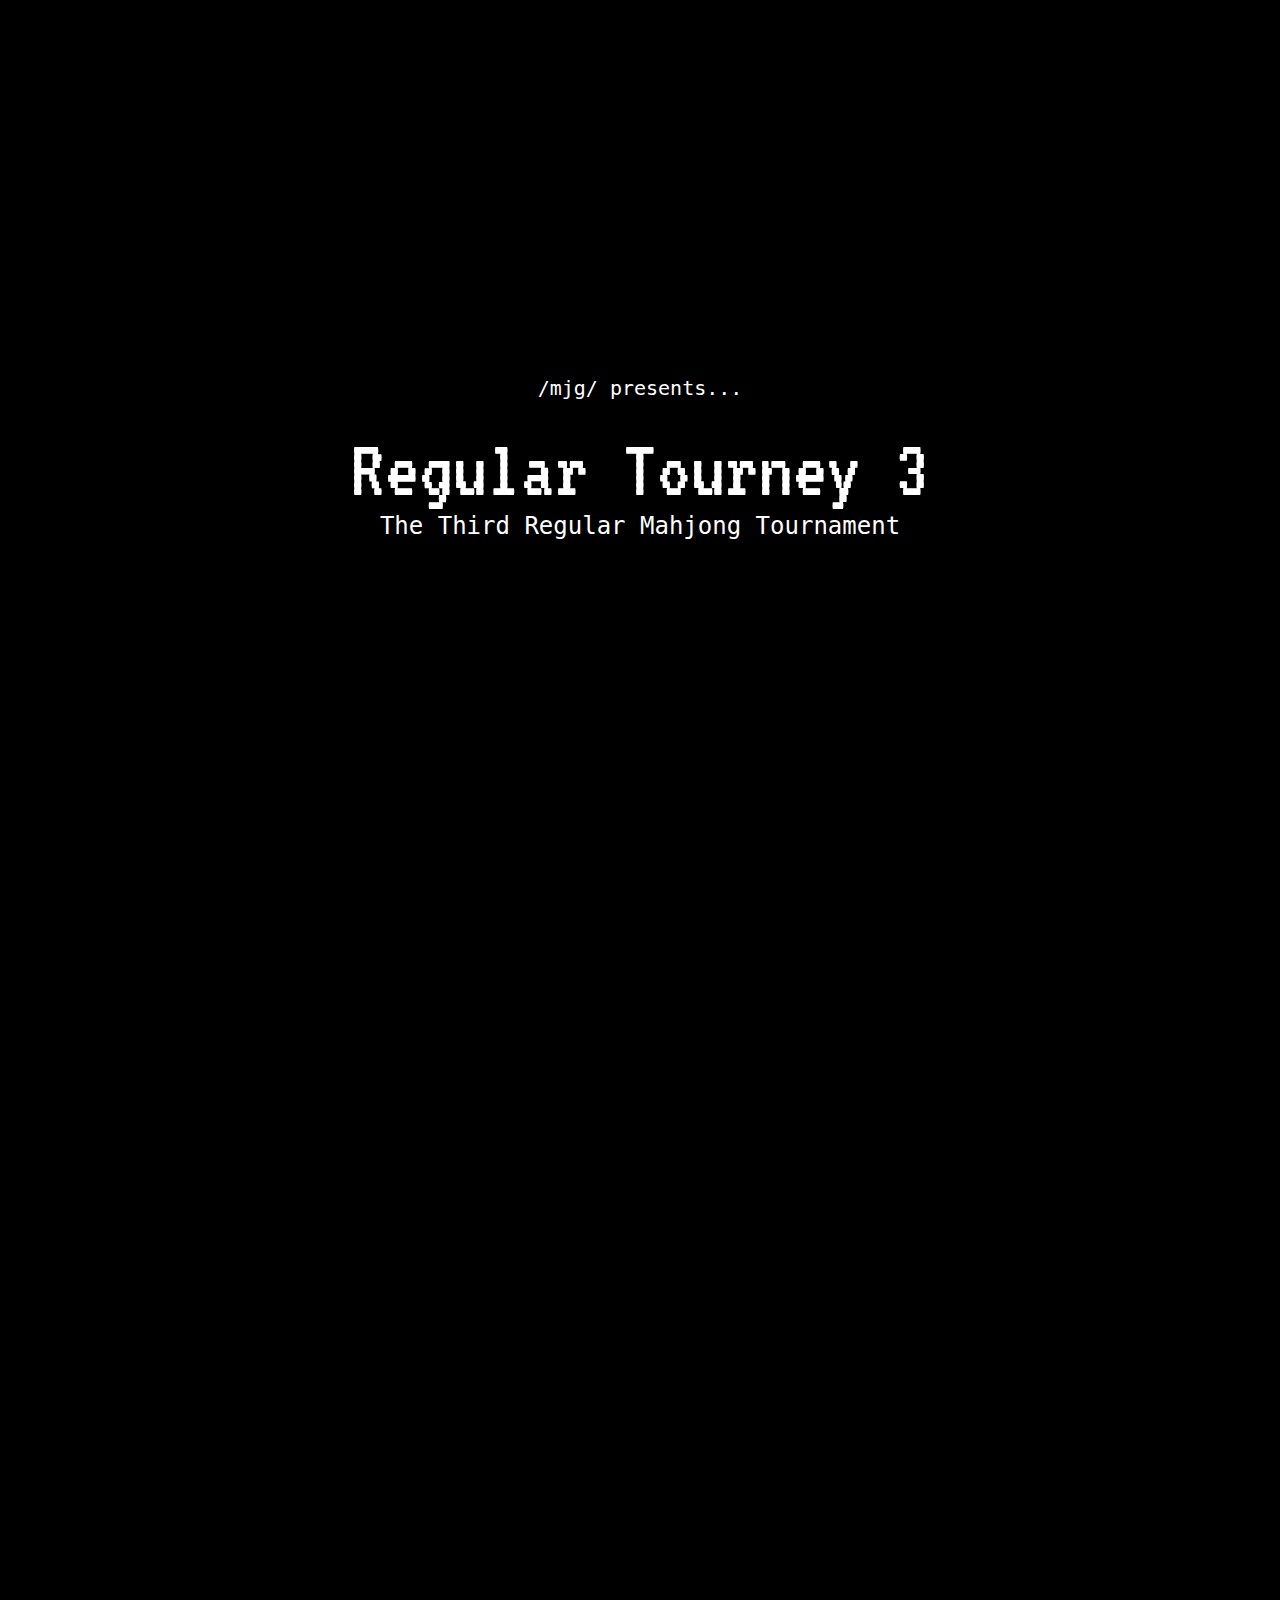
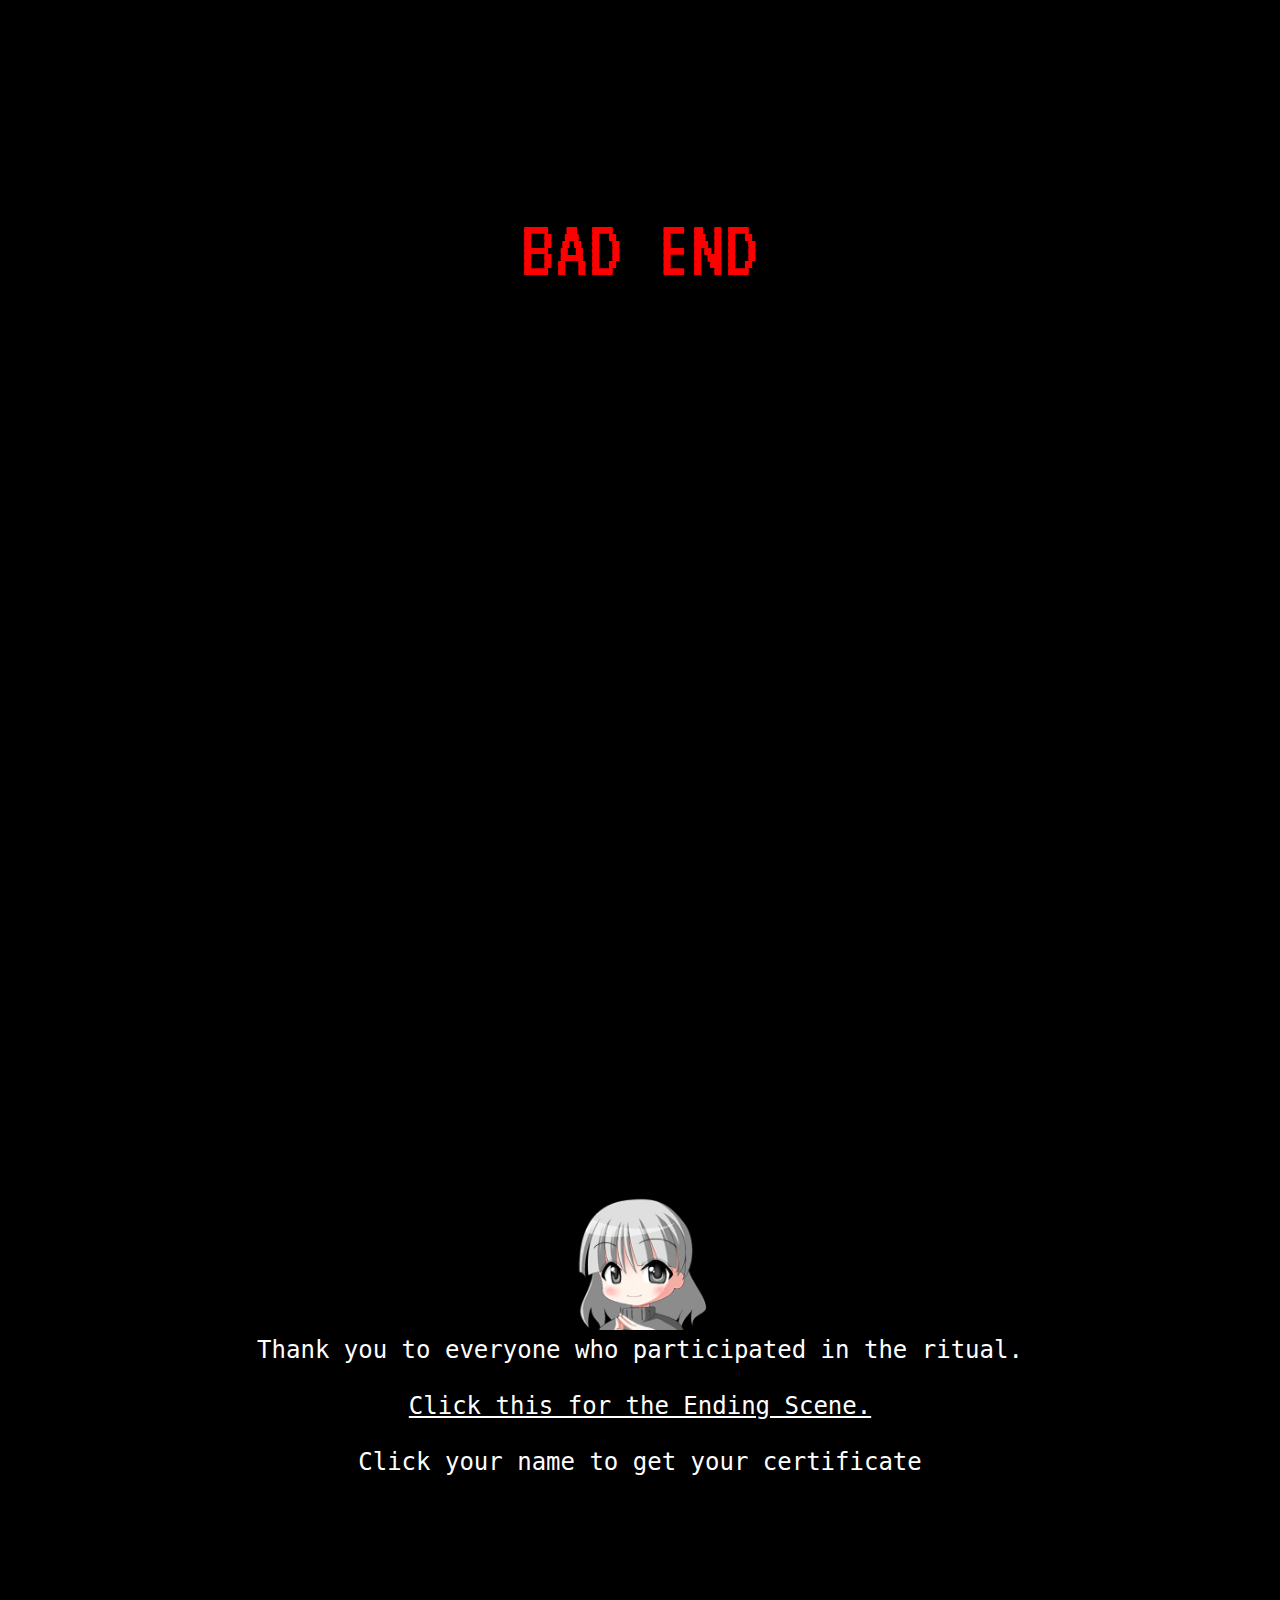
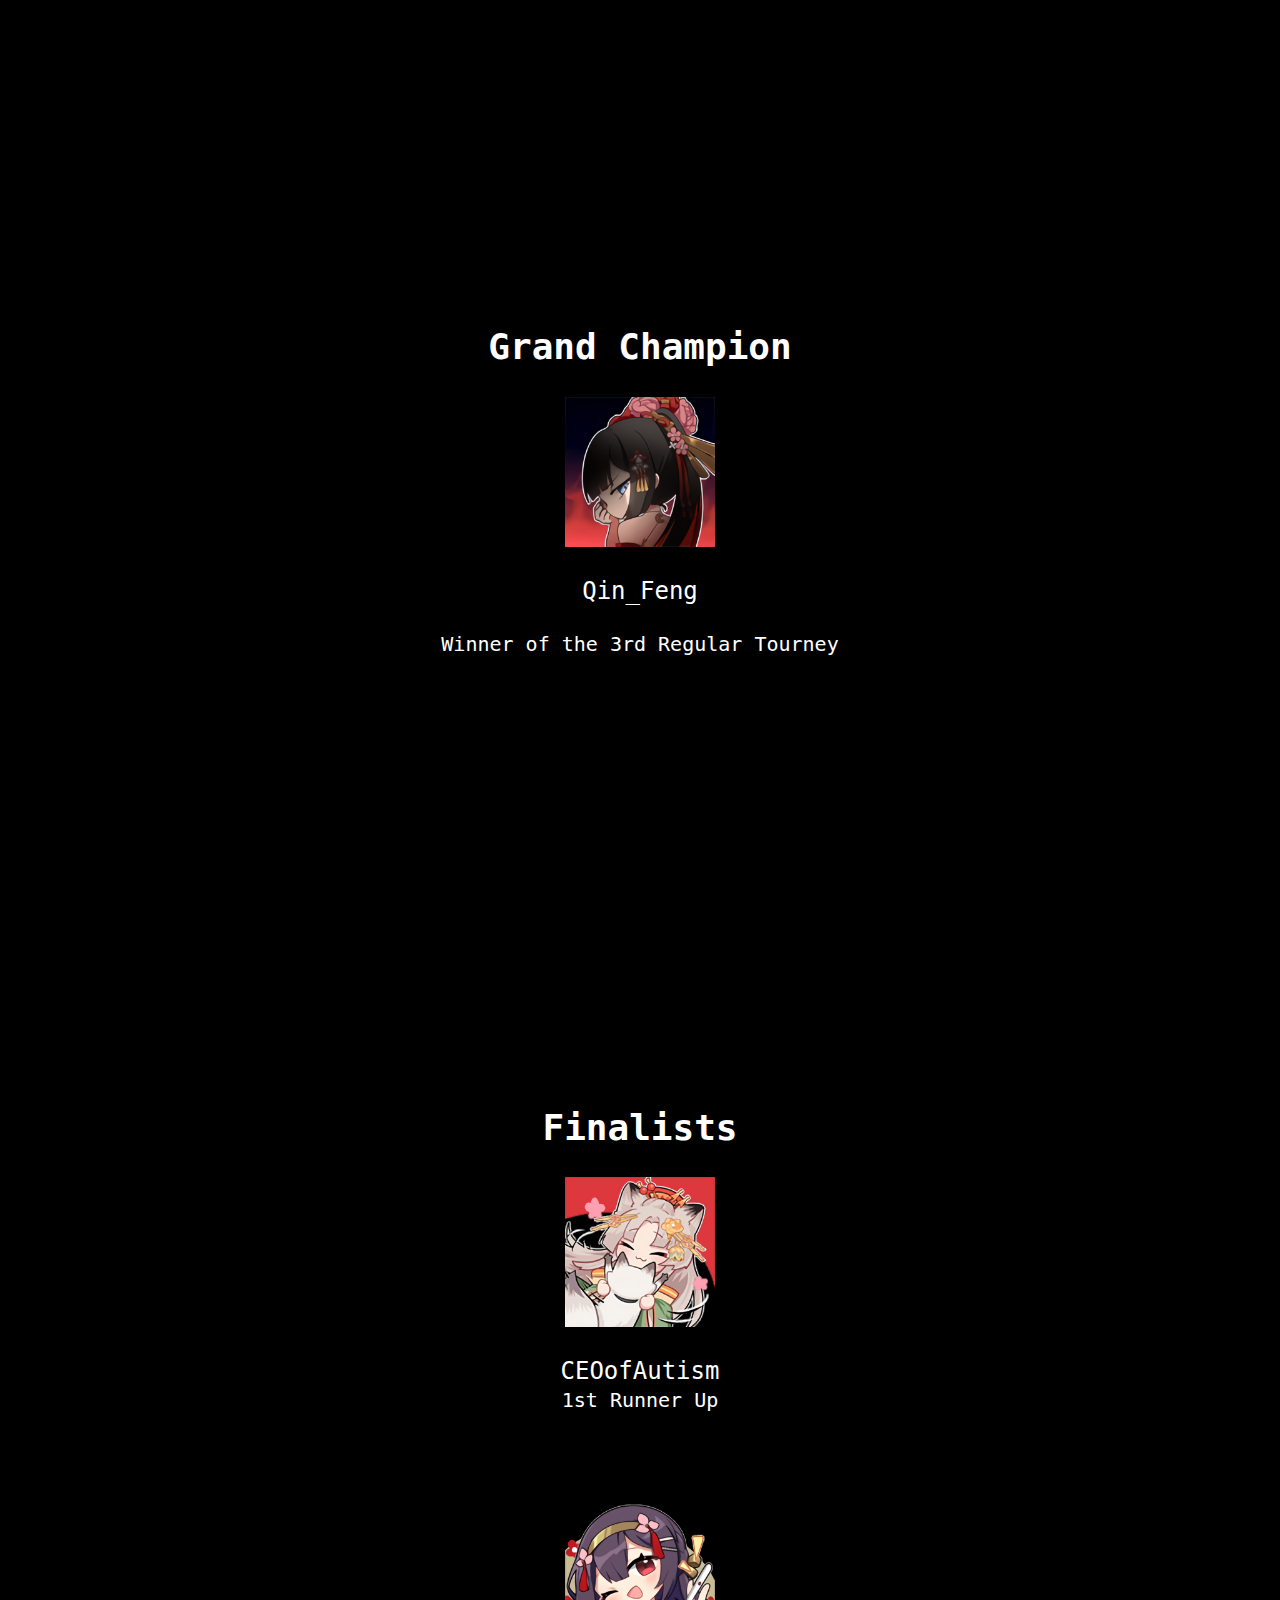
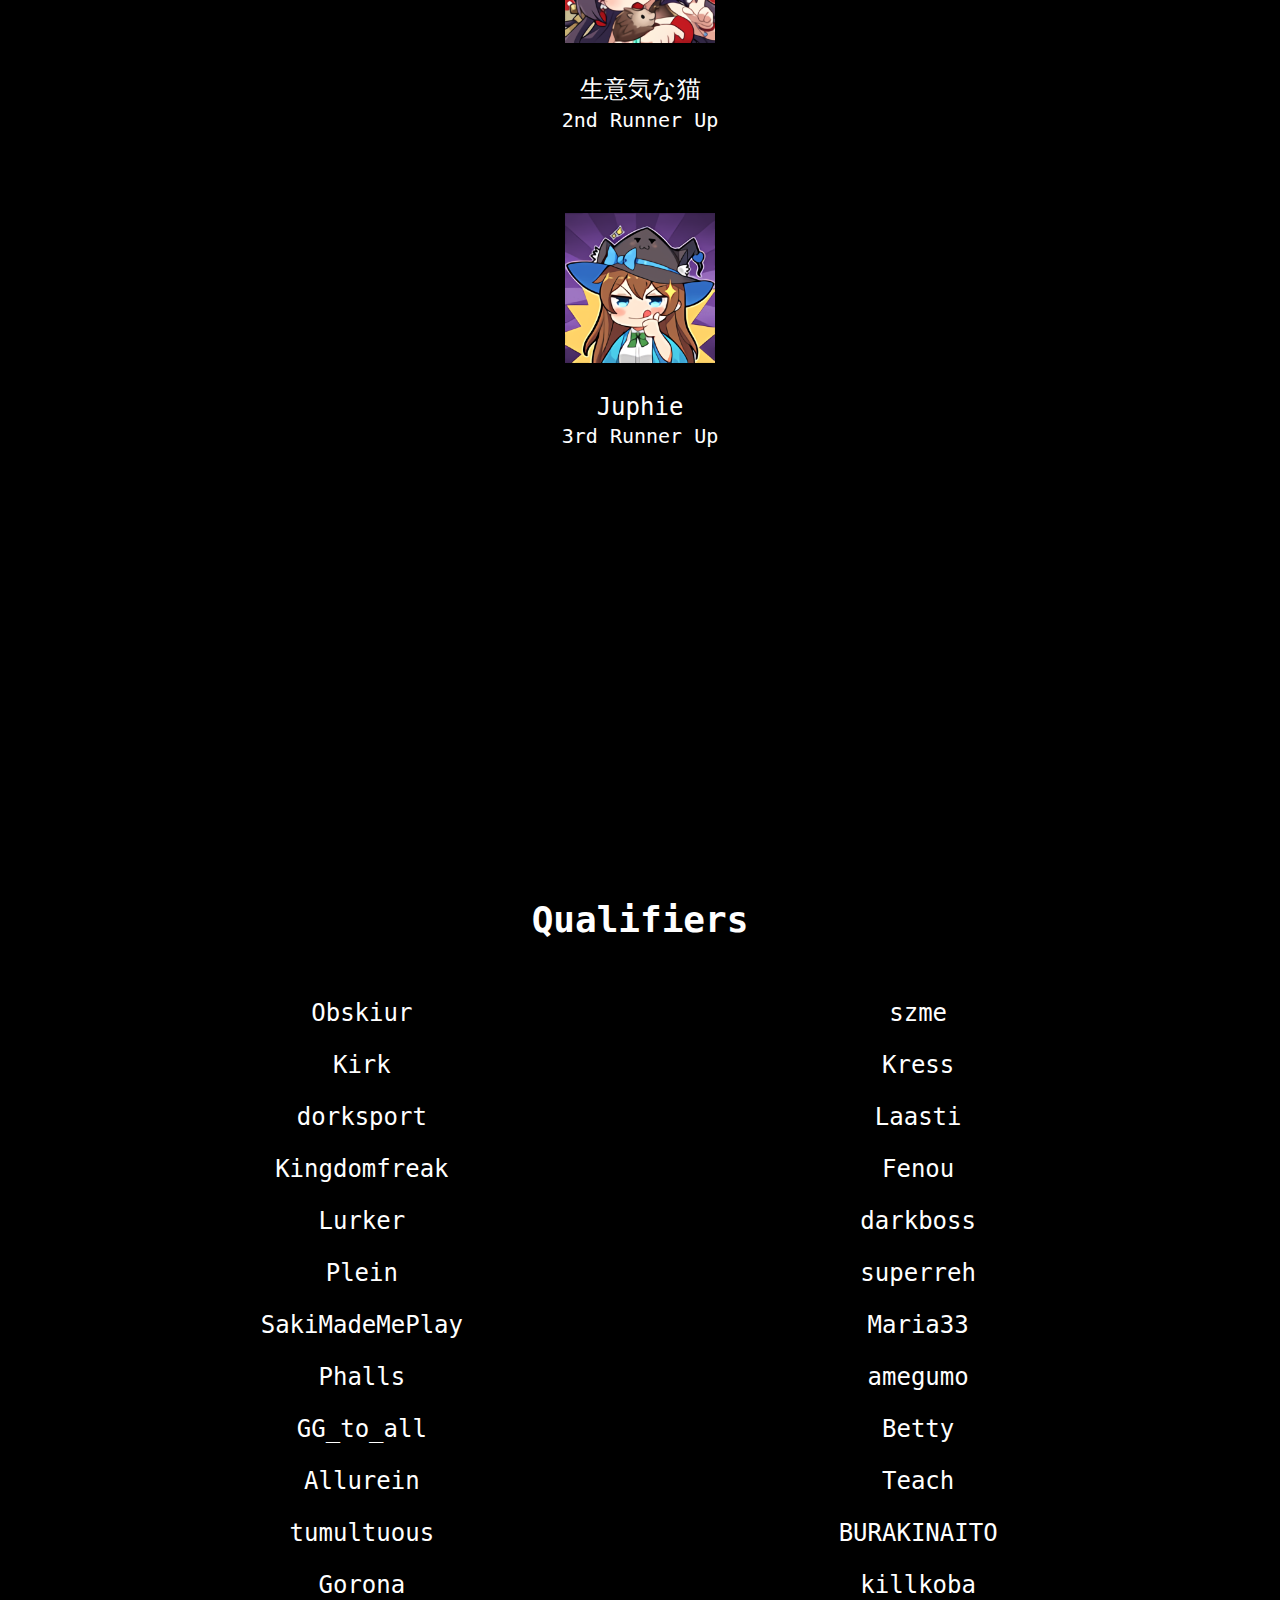
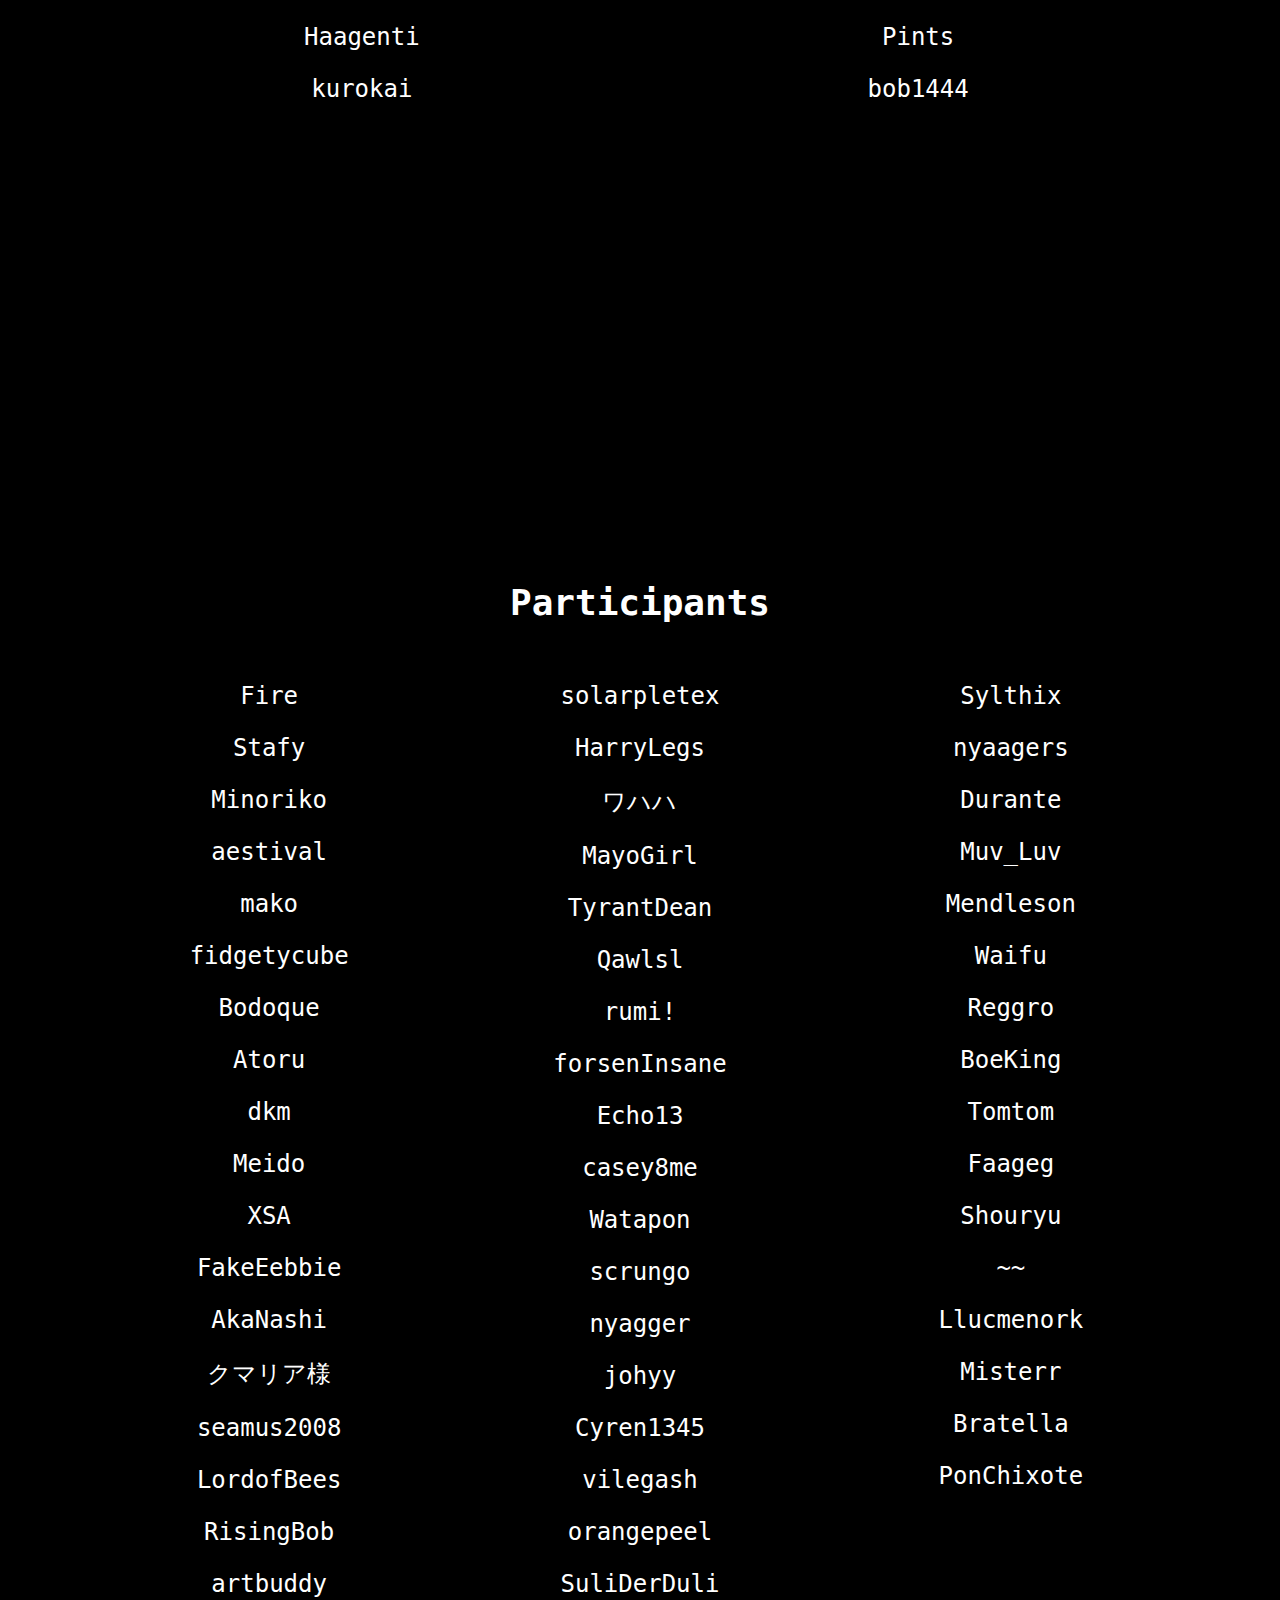
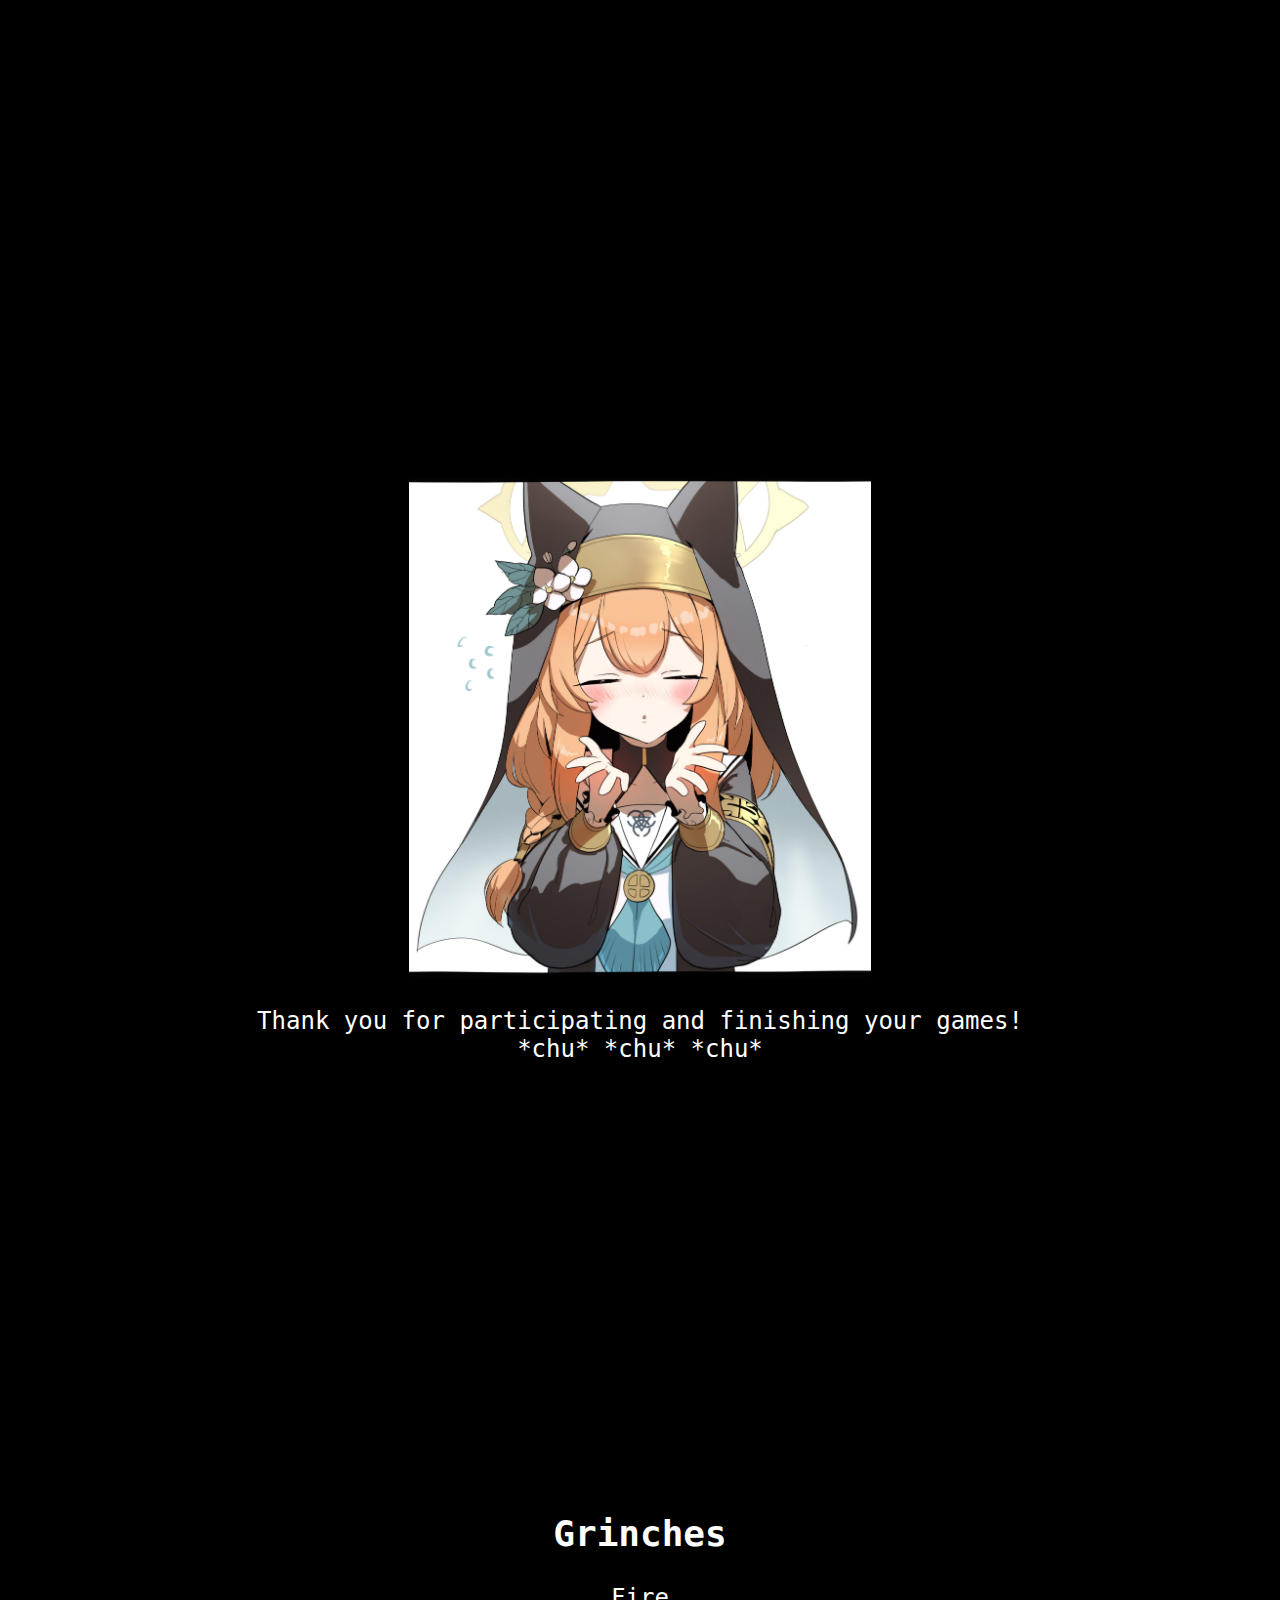
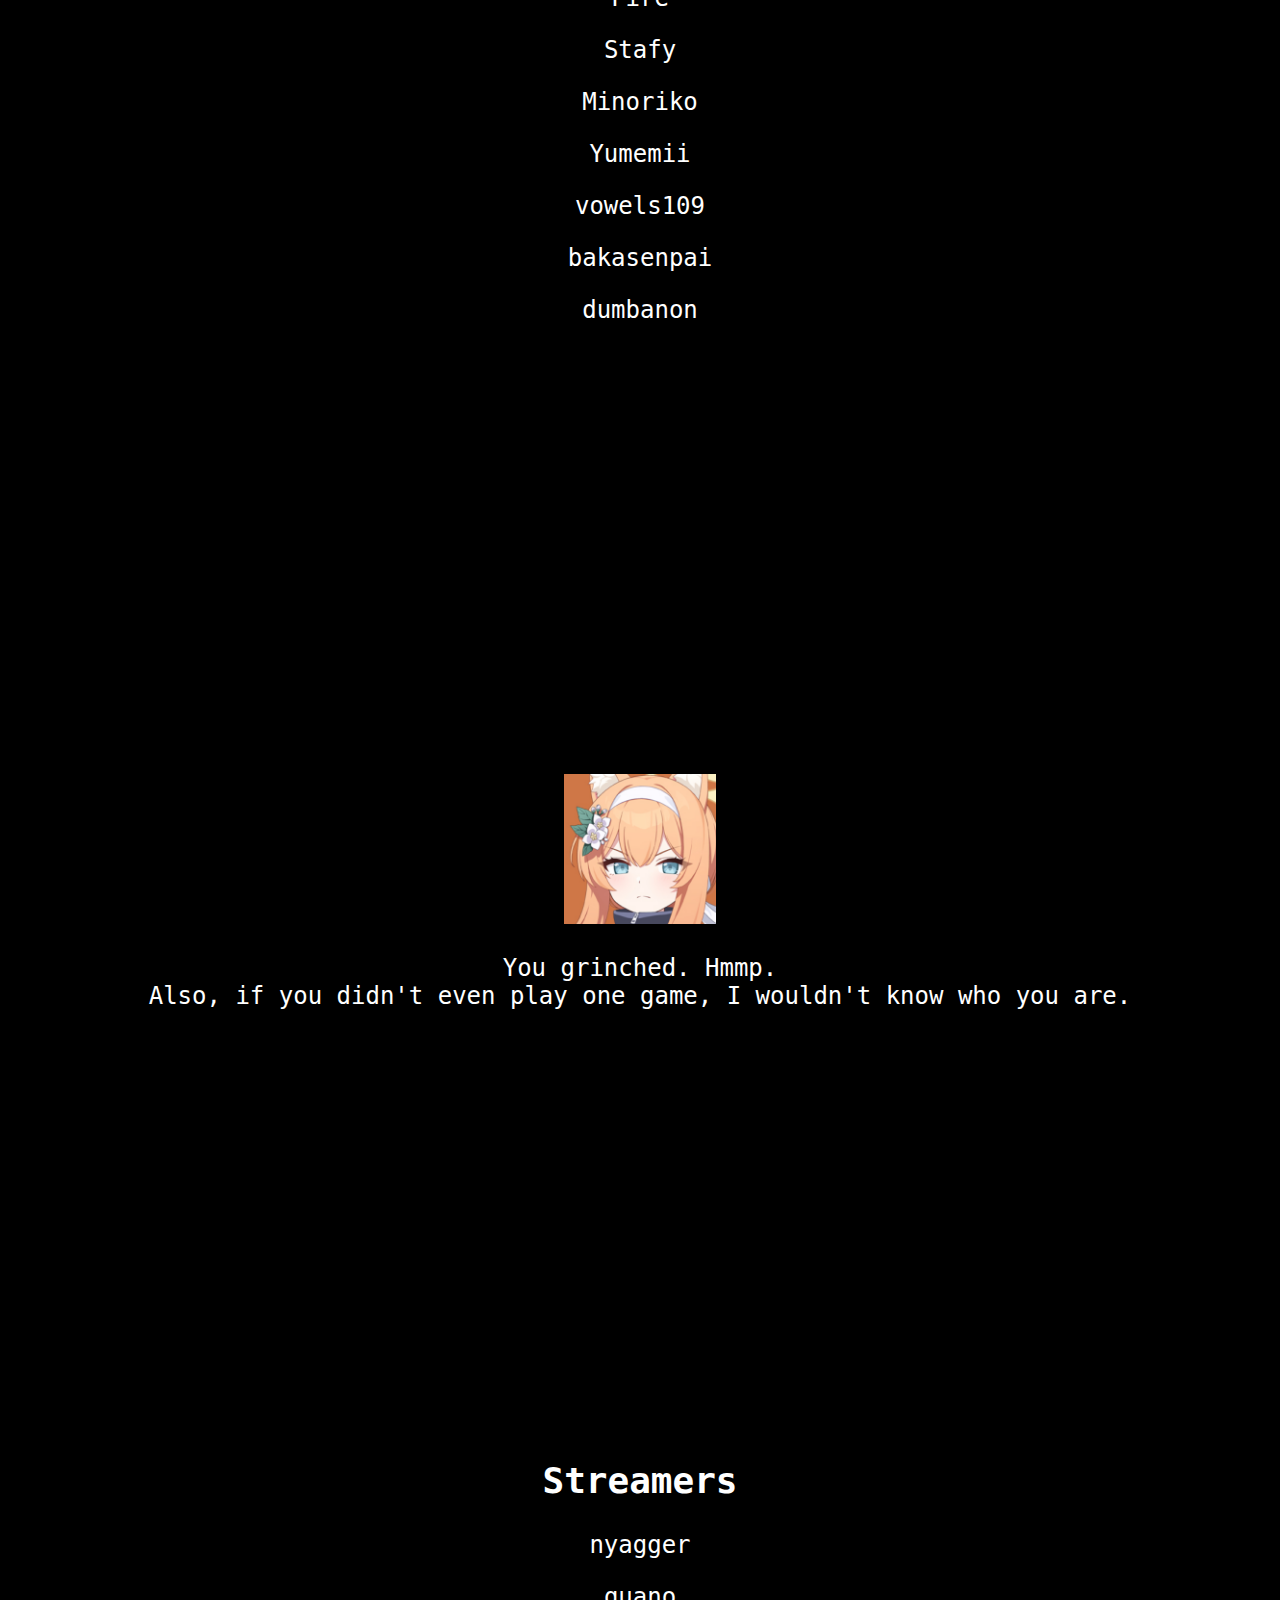
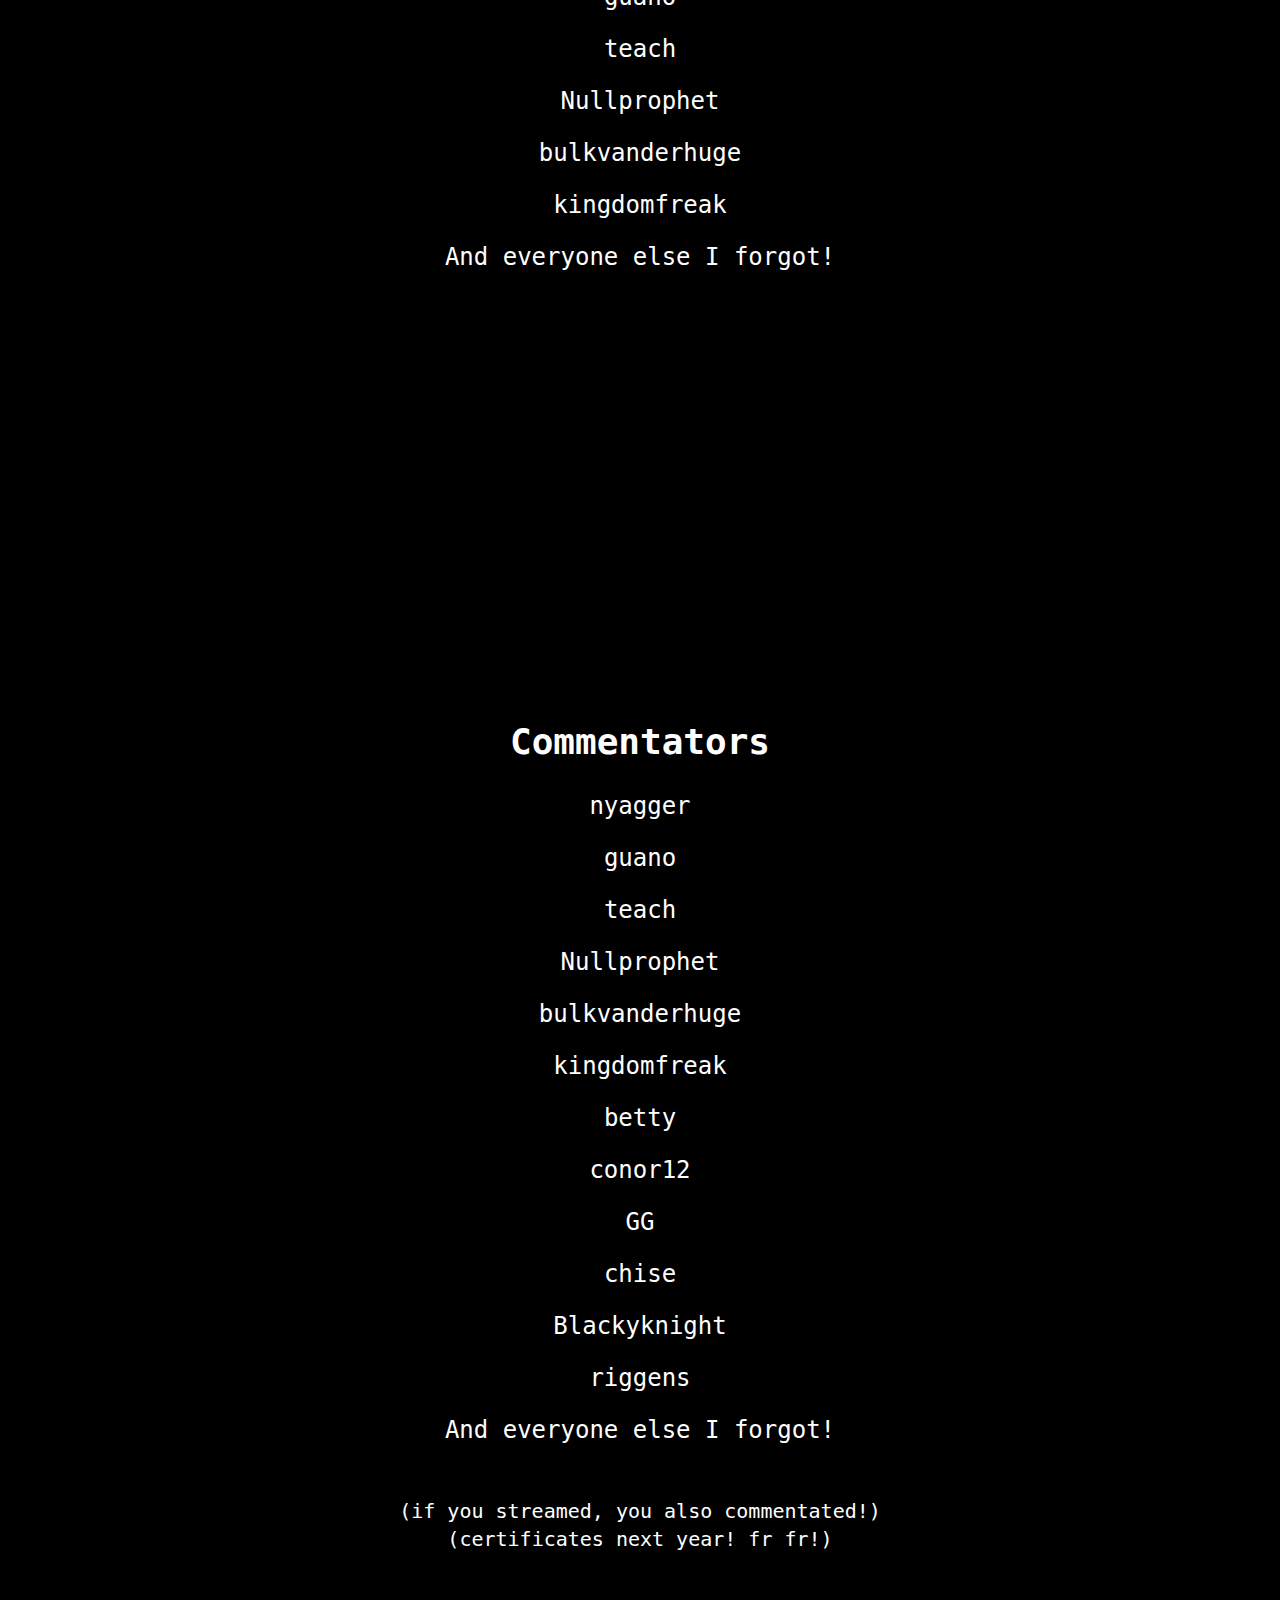
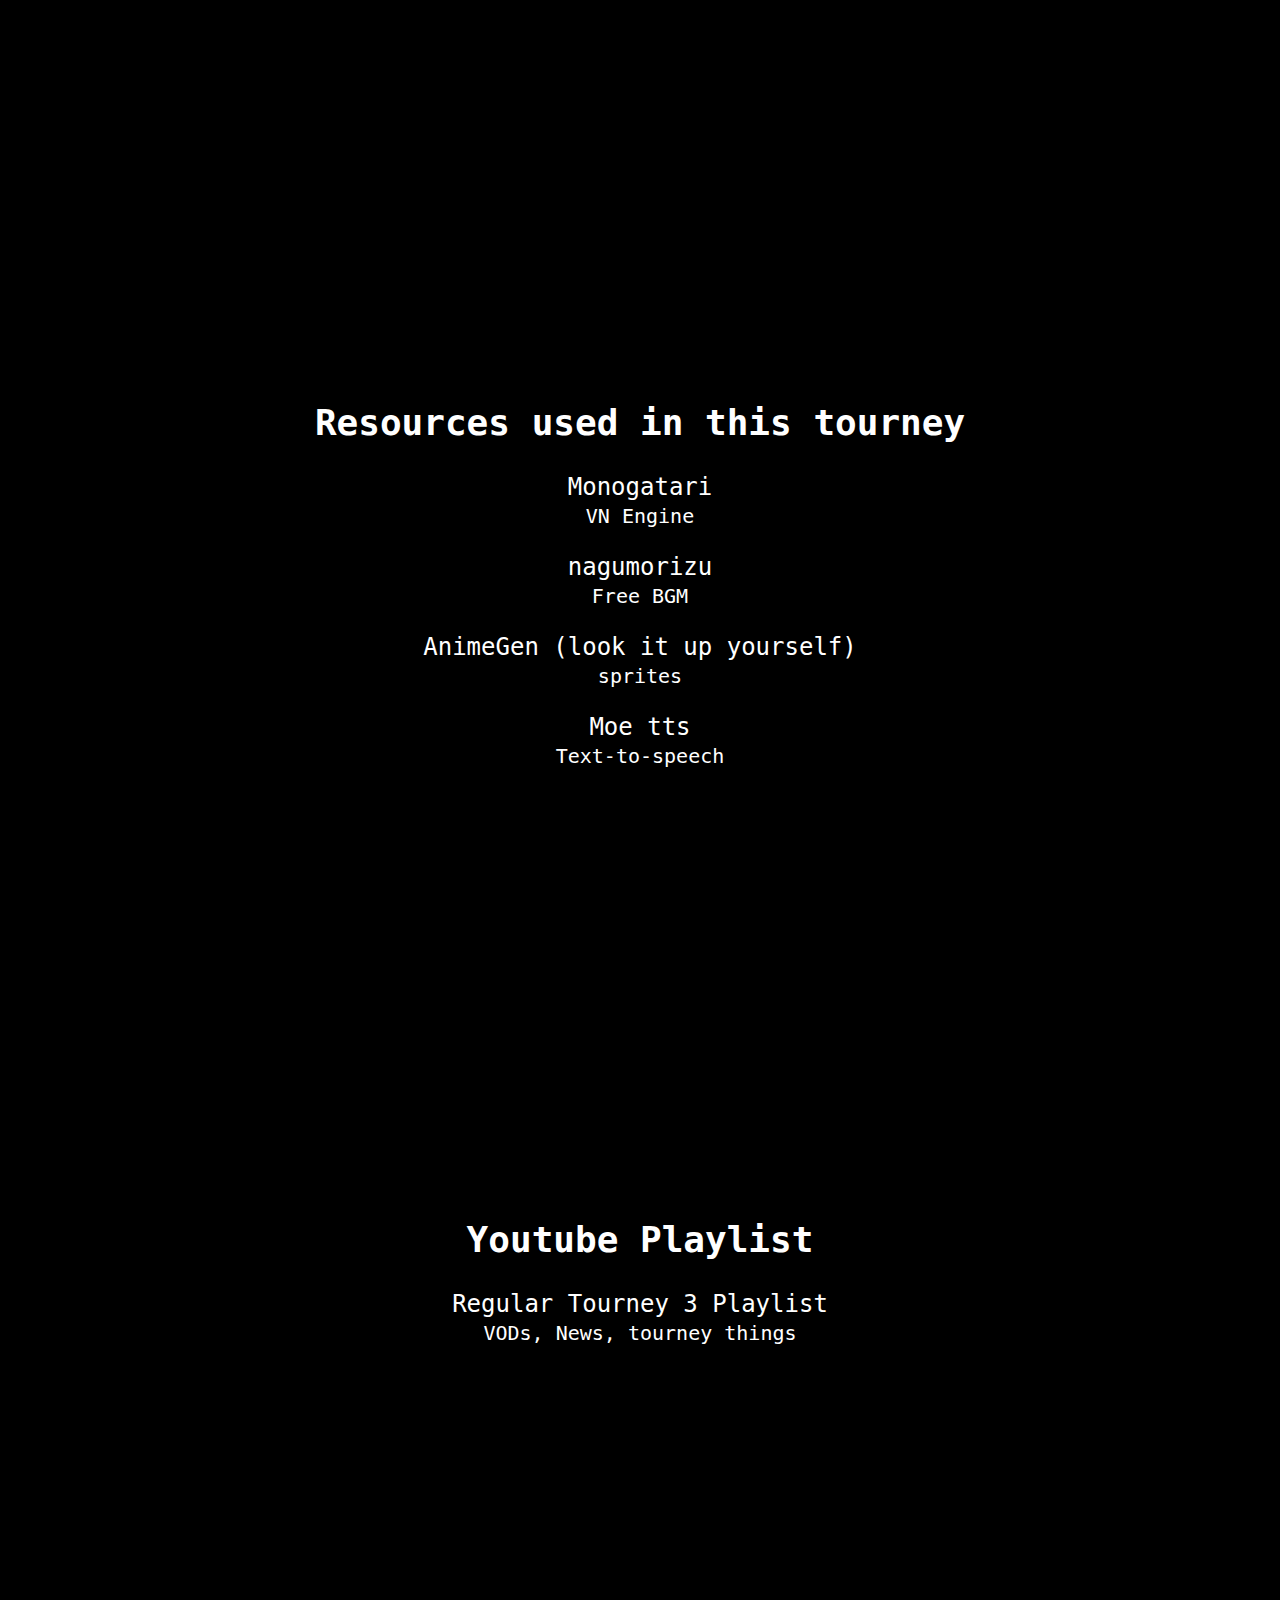
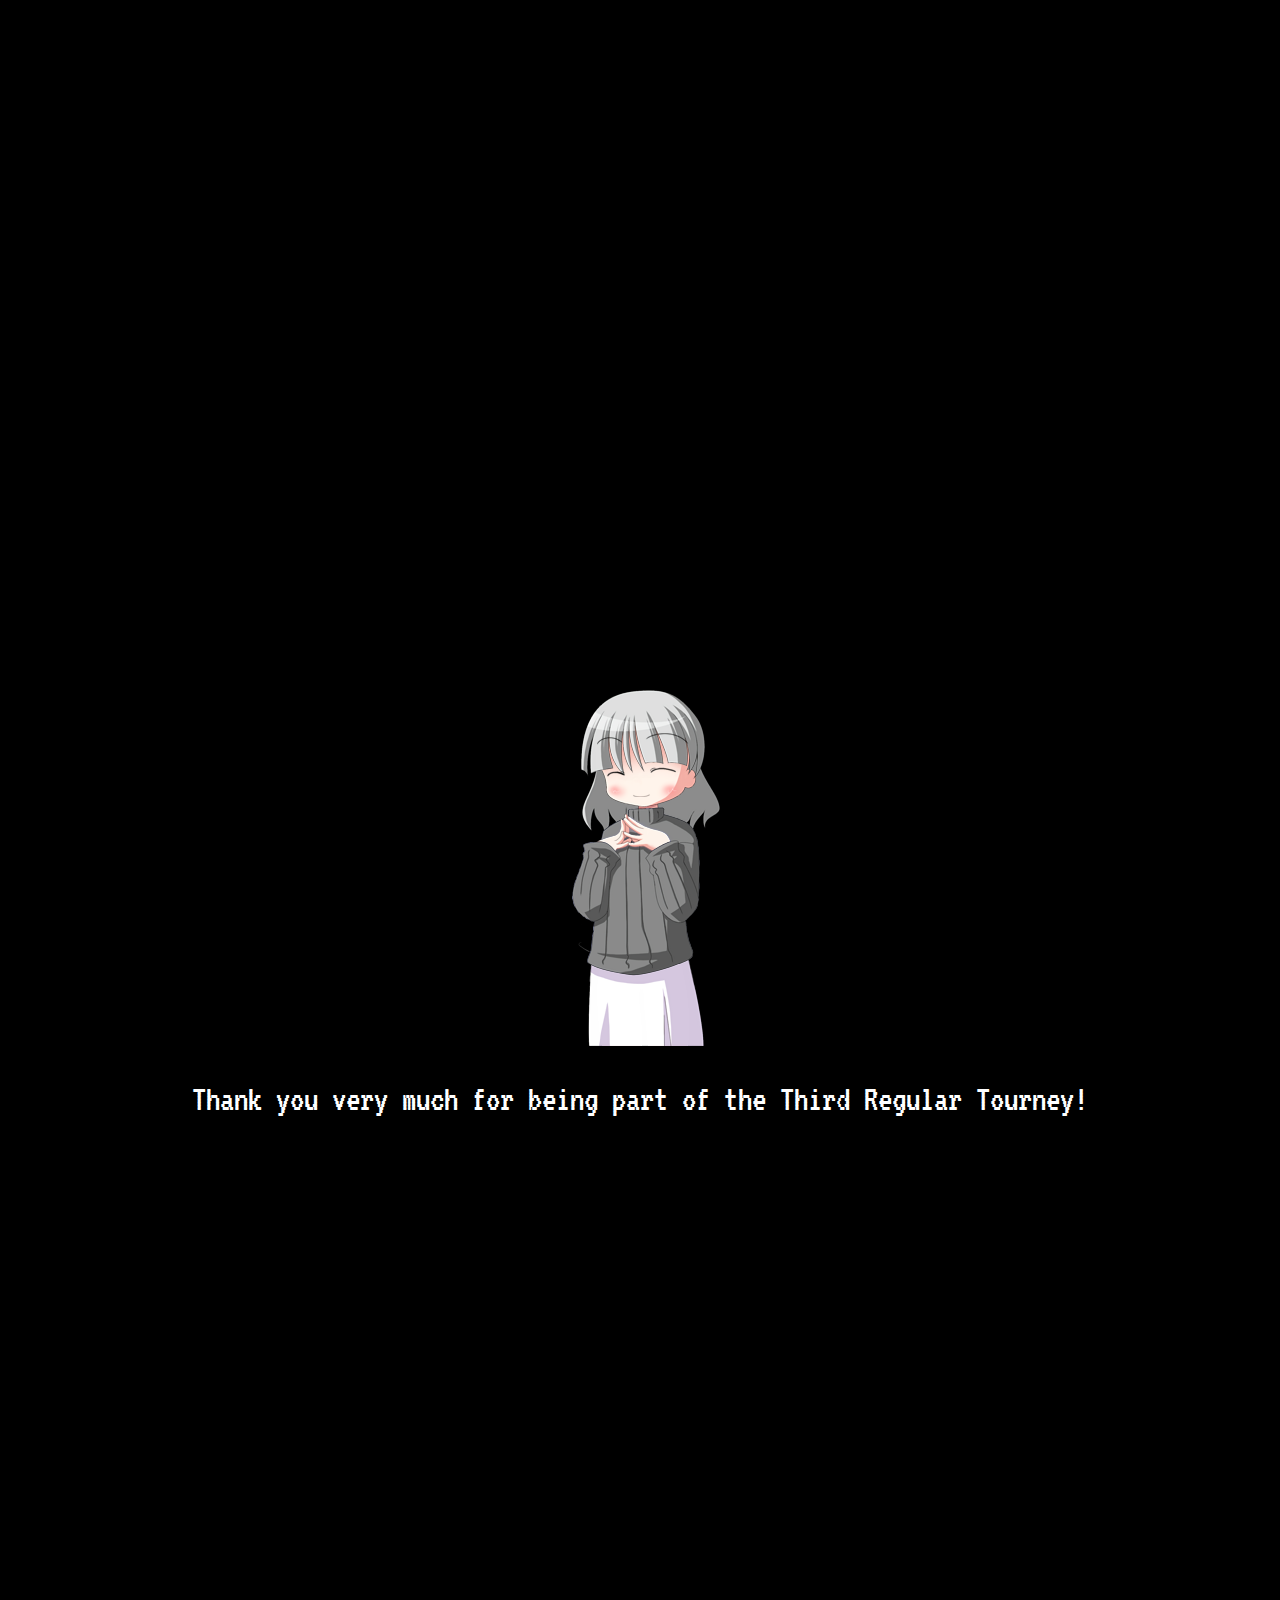
==== commit 41024840: "final" ====
--- a/index.html
+++ b/index.html
@@ -100,7 +100,7 @@
         
     </div>
     <div class="credits">
-        <h1>Participants</h1>
+        <h2>Participants</h2>
         <div class="row">
             <div class="participant-column">
                 <p><a href="certs/participants/Fire.png" target="_blank">Fire</a></p>
@@ -156,7 +156,7 @@
                 <p><a href="certs/participants/Tomtom.png" target="_blank">Tomtom</a></p>
                 <p><a href="certs/participants/Faageg.png" target="_blank">Faageg</a></p>
                 <p><a href="certs/participants/Shouryu.png" target="_blank">Shouryu</a></p>
-                <p><a href="certs/participants/~~.png" target="_blank">~~</a></p>
+                <p><a href="https://raw.githubusercontent.com/mjg-regular/mjg-regular.github.io/main/certs/participants/%7E%7E.png" target="_blank">~~</a></p>
                 <p><a href="certs/participants/Llucmenork.png" target="_blank">Llucmenork</a></p>
                 <p><a href="certs/participants/Misterr.png" target="_blank">Misterr</a></p>
                 <p><a href="certs/participants/Bratella.png" target="_blank">Bratella</a></p>
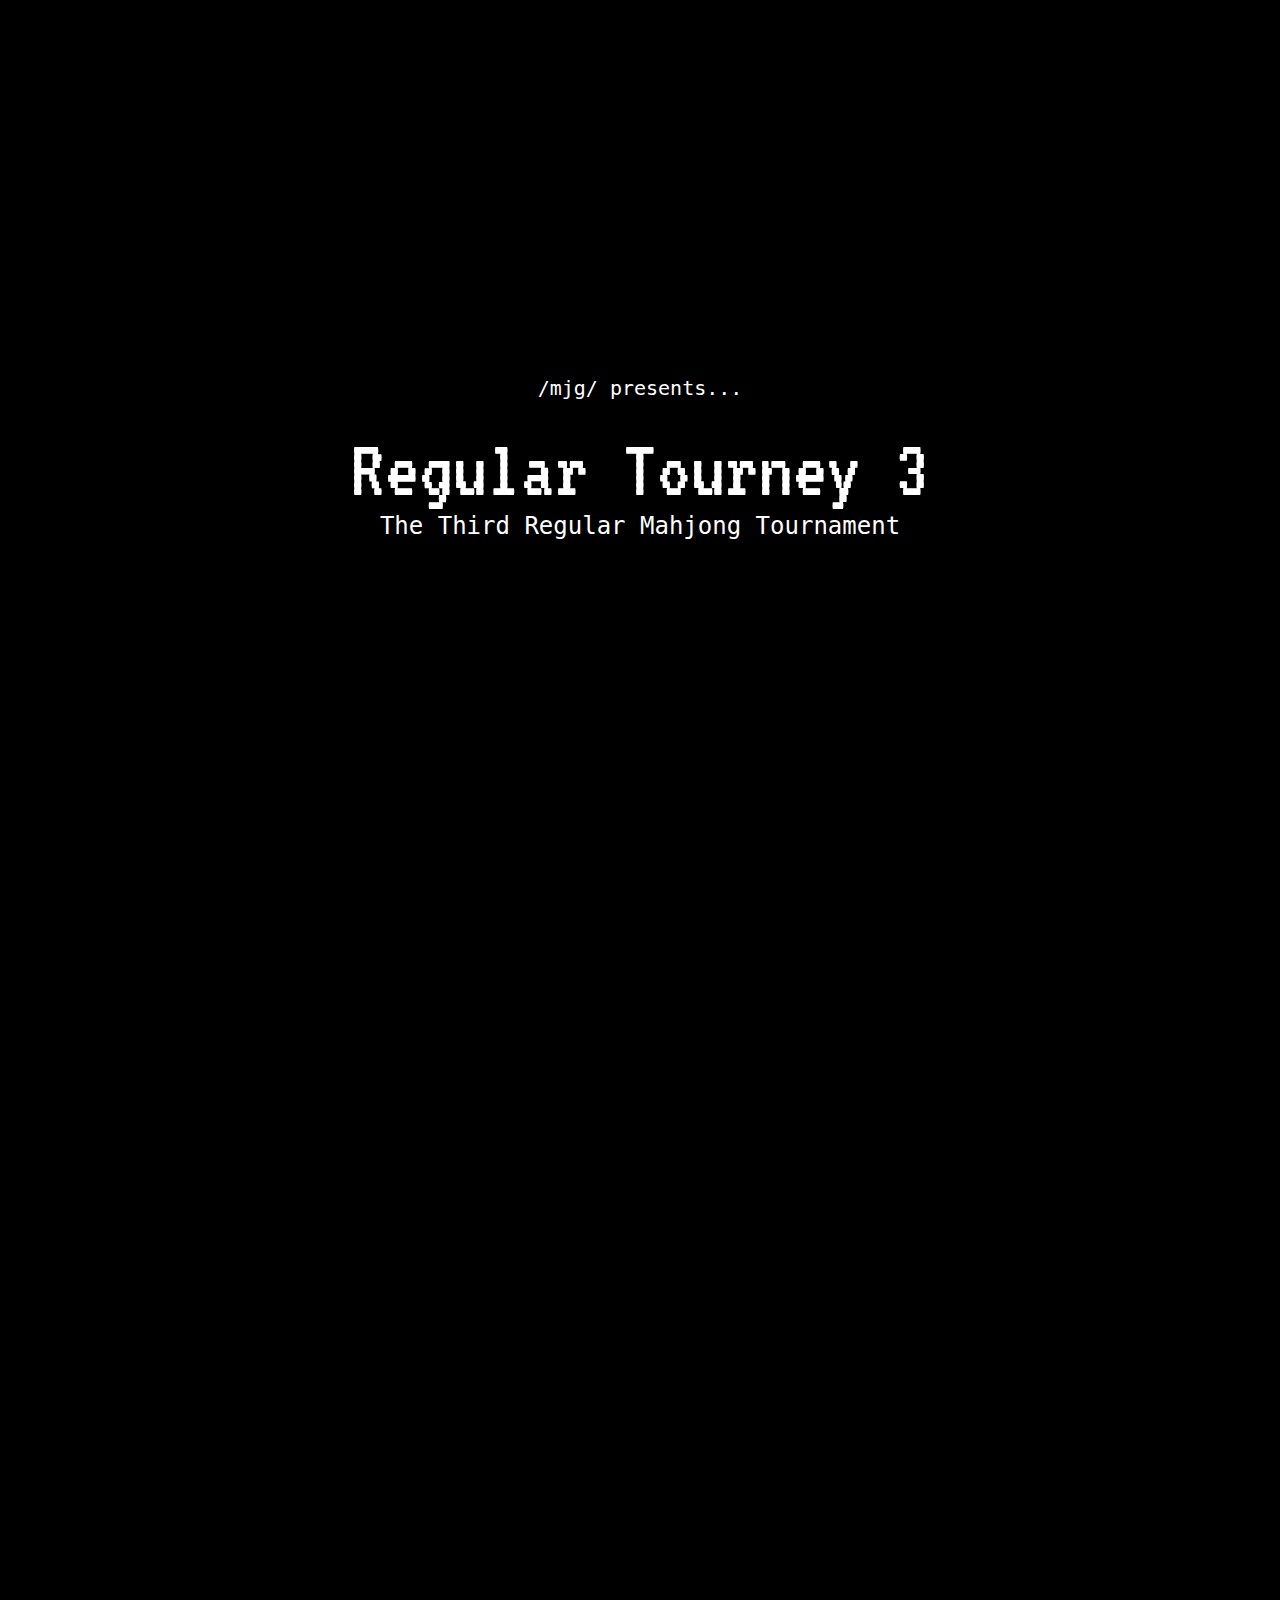
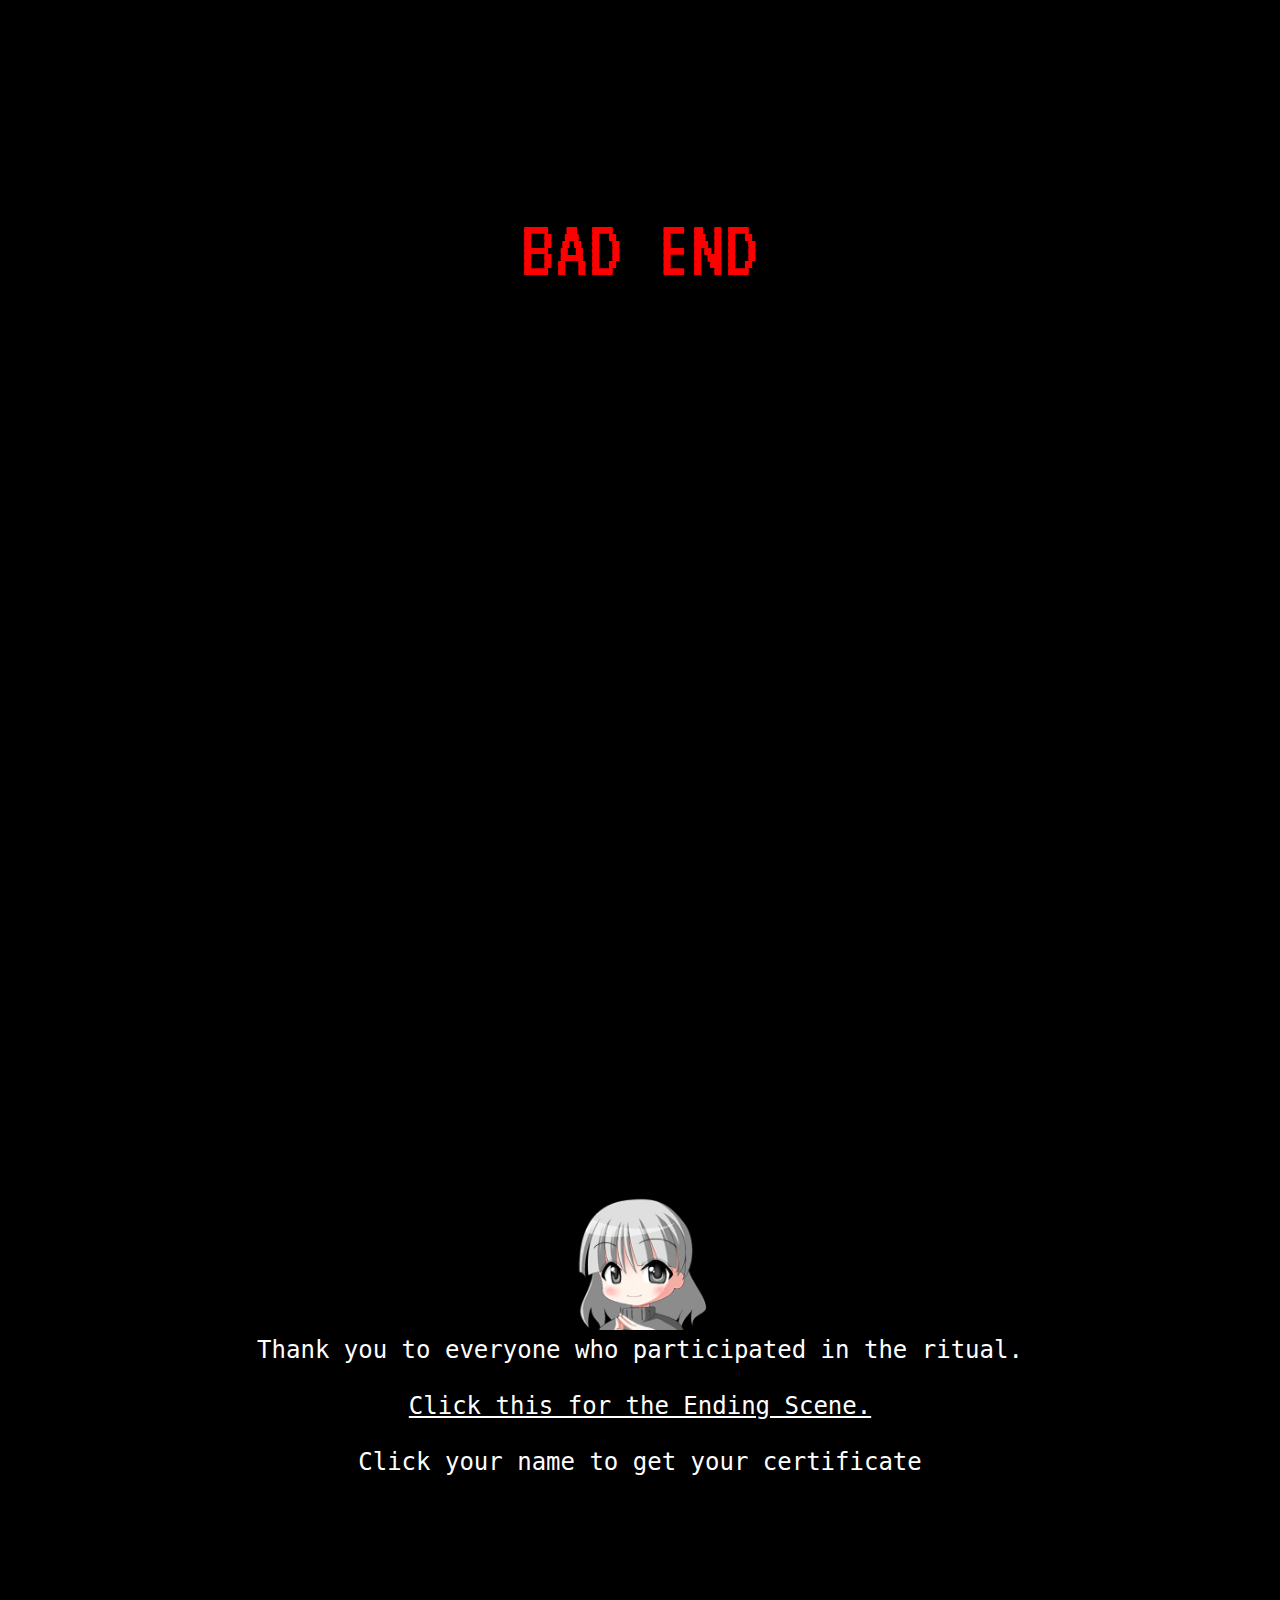
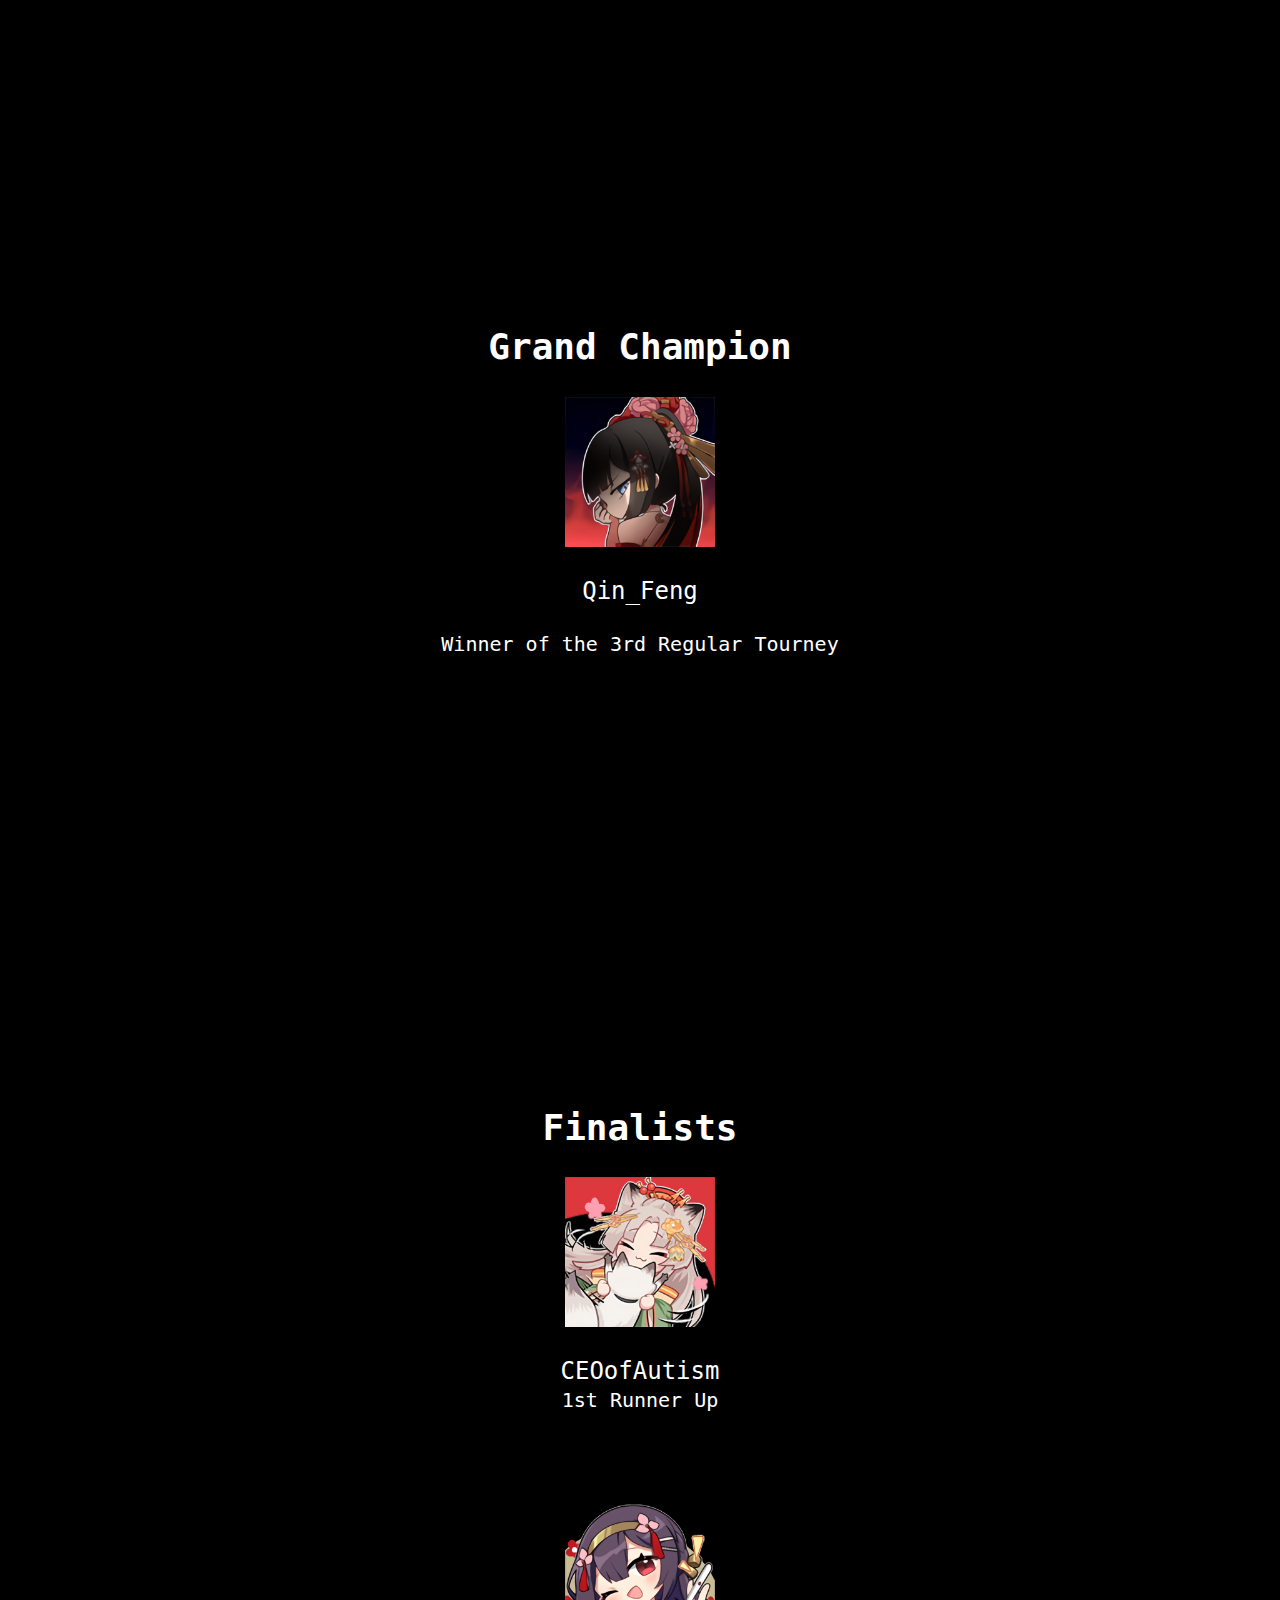
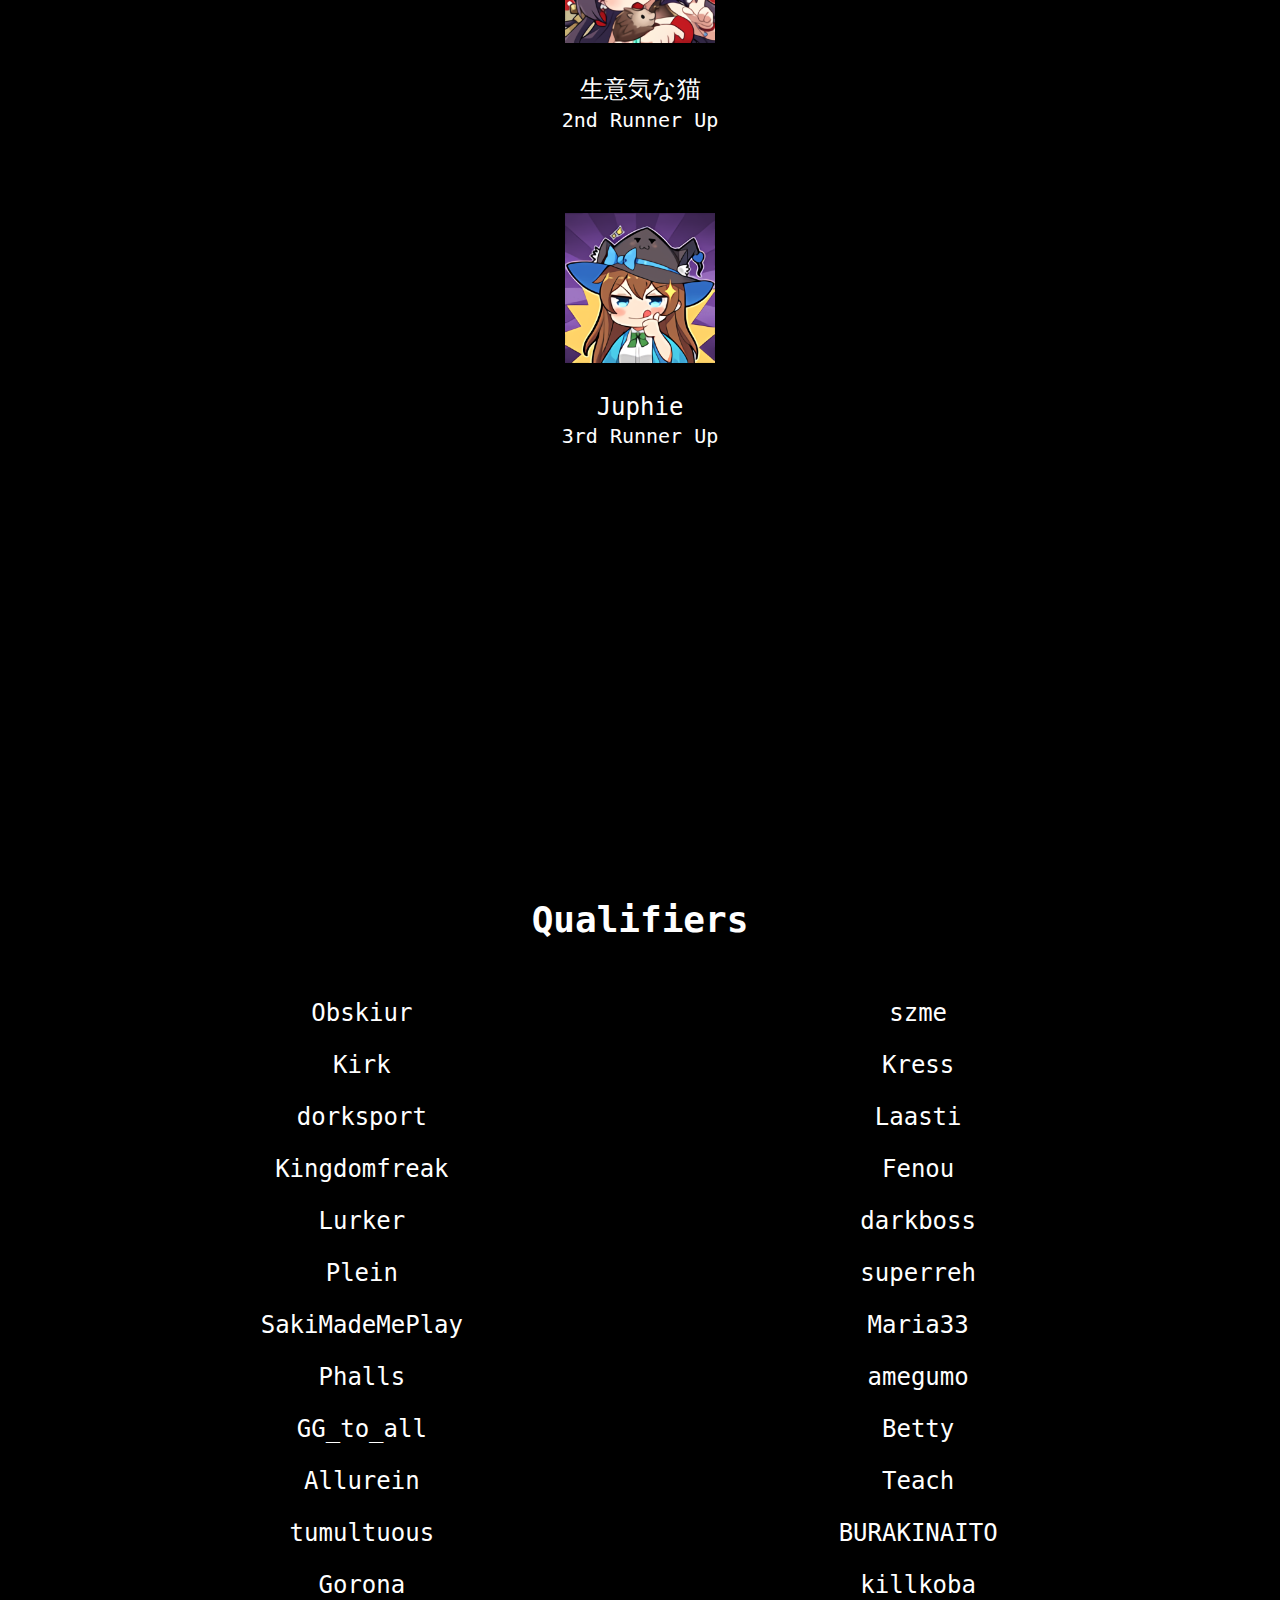
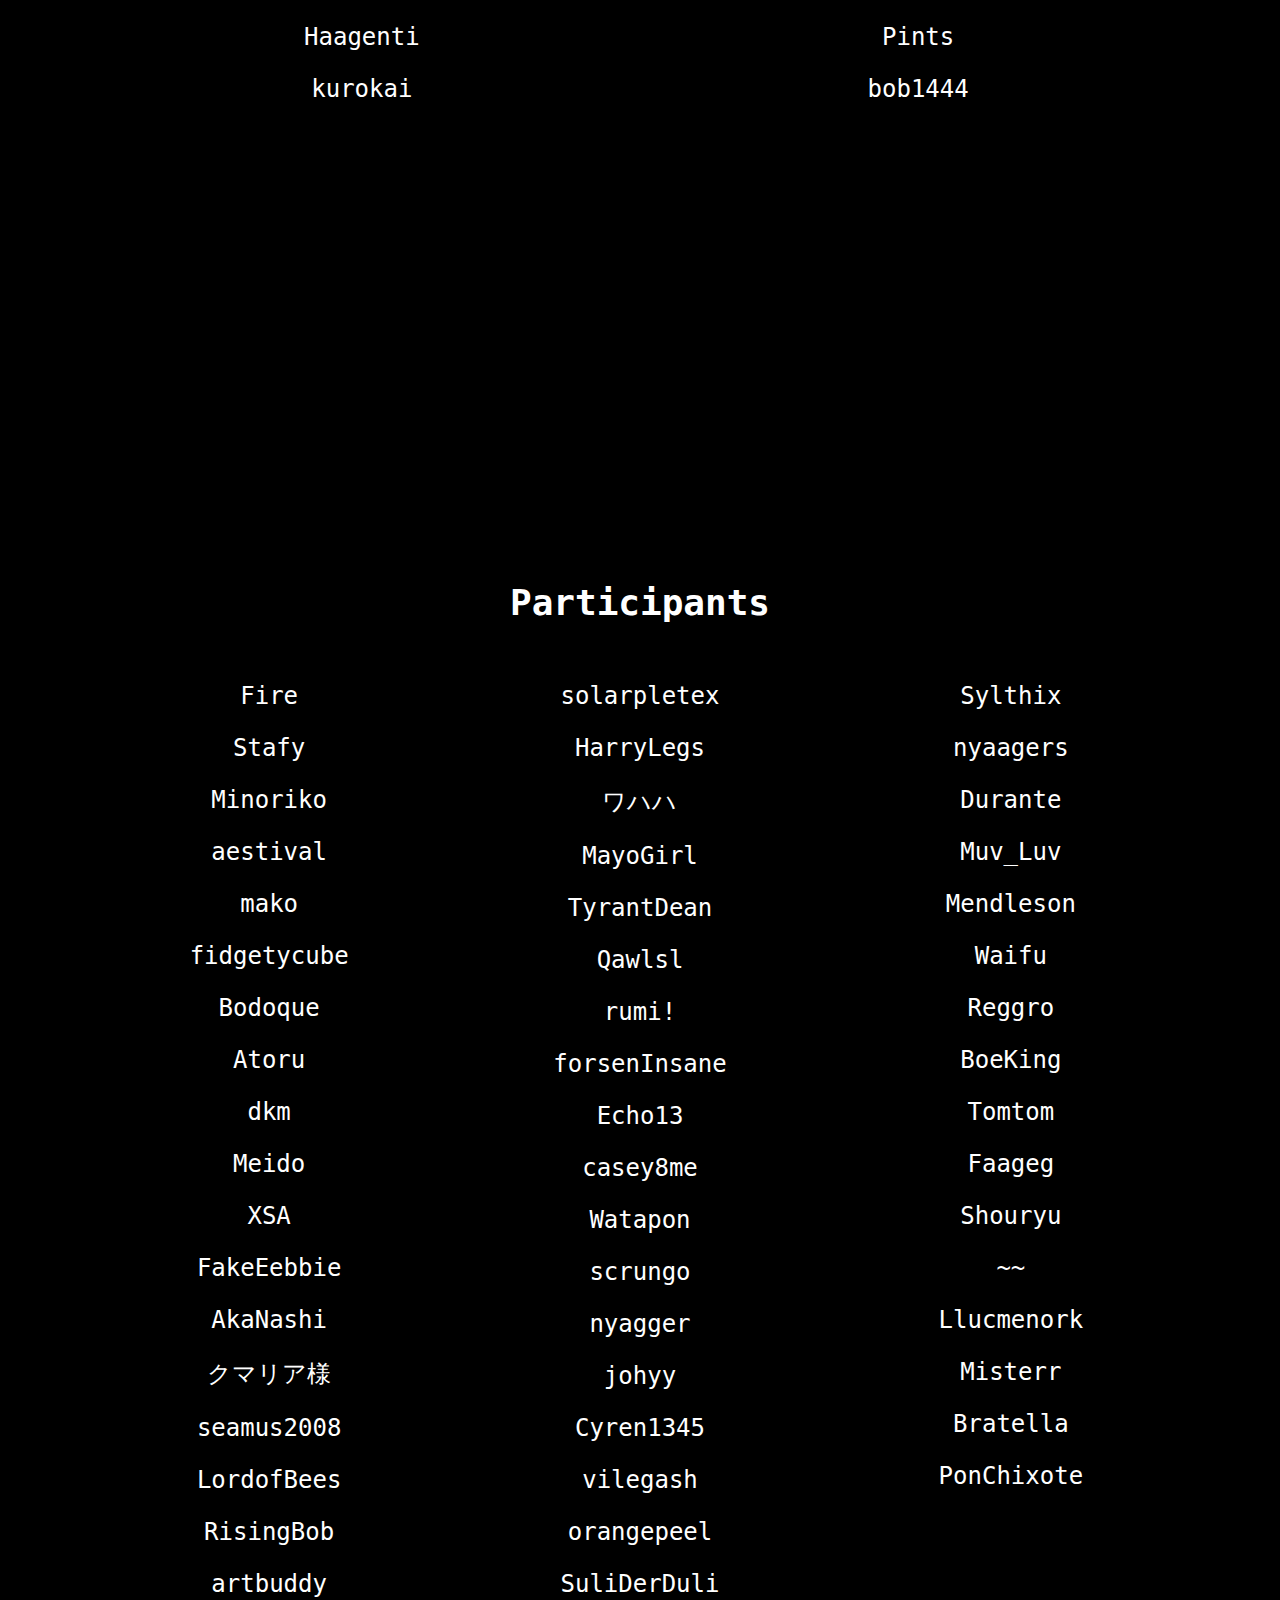
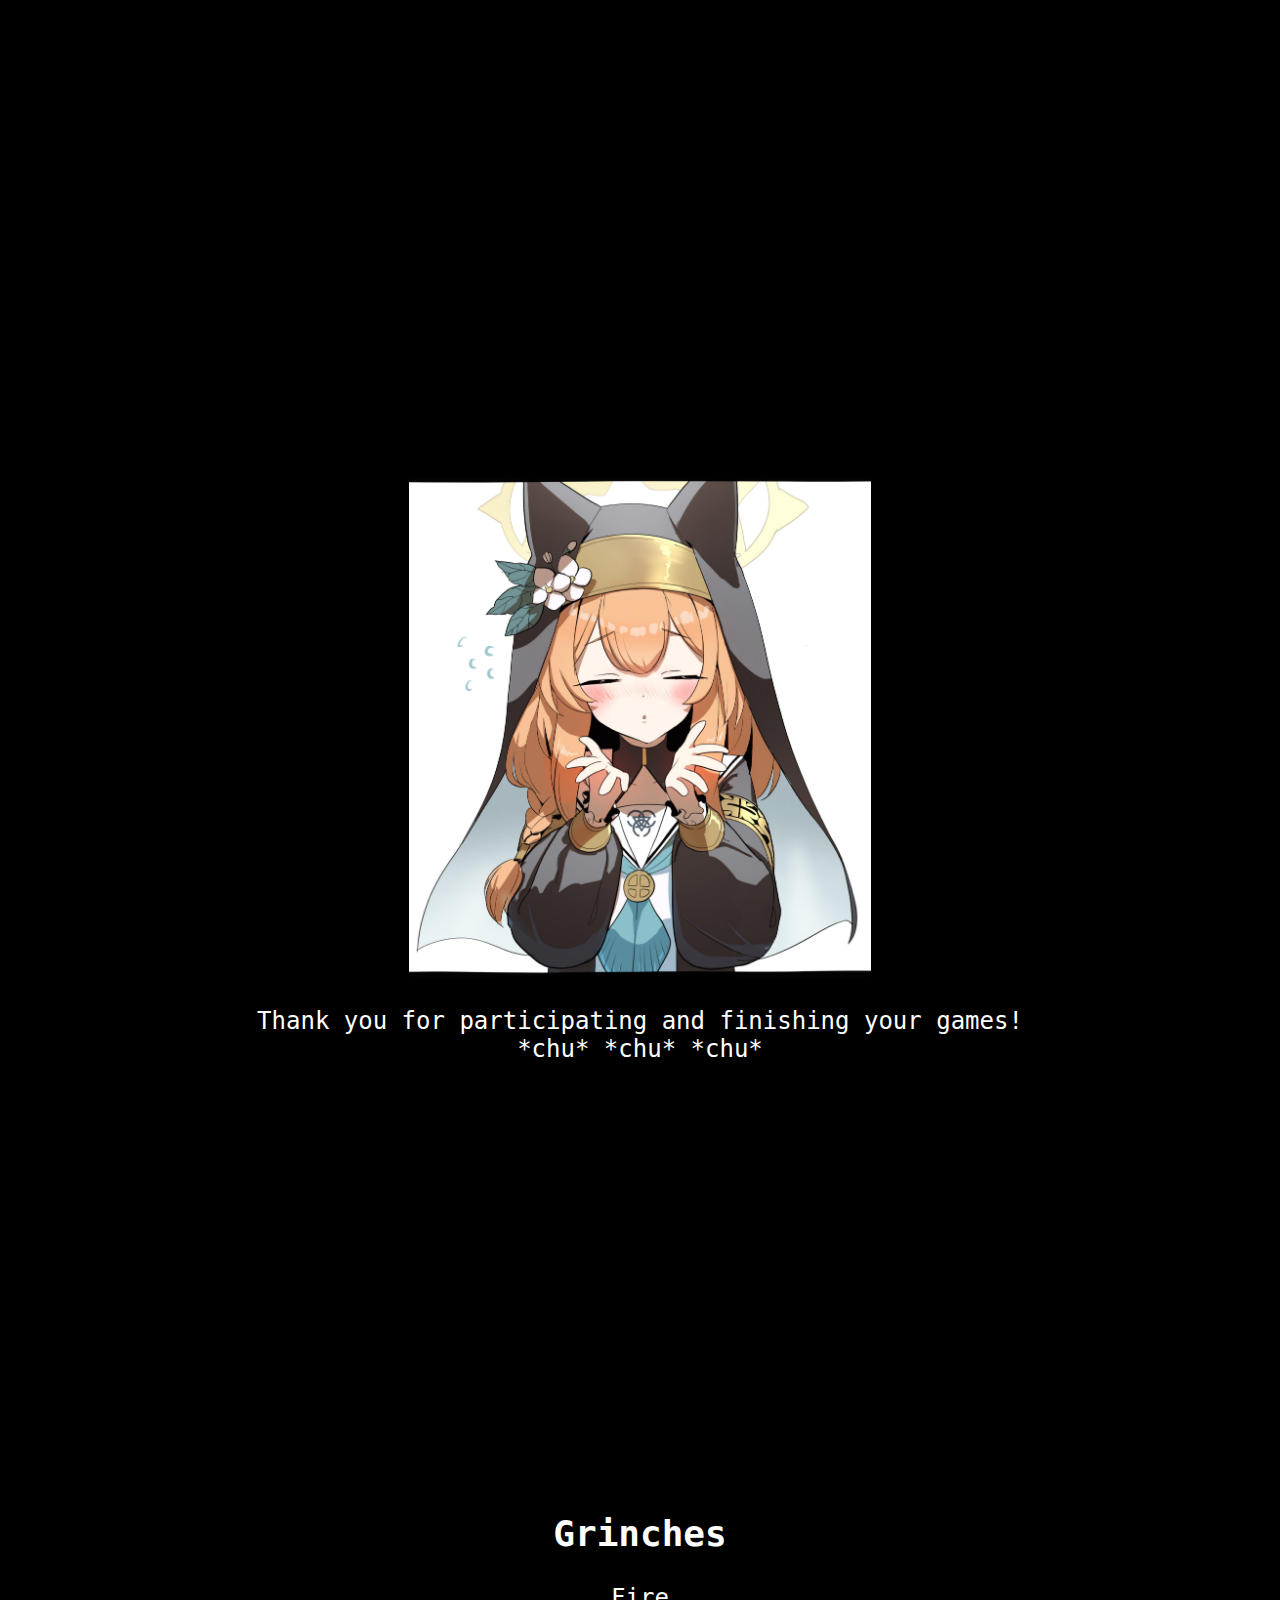
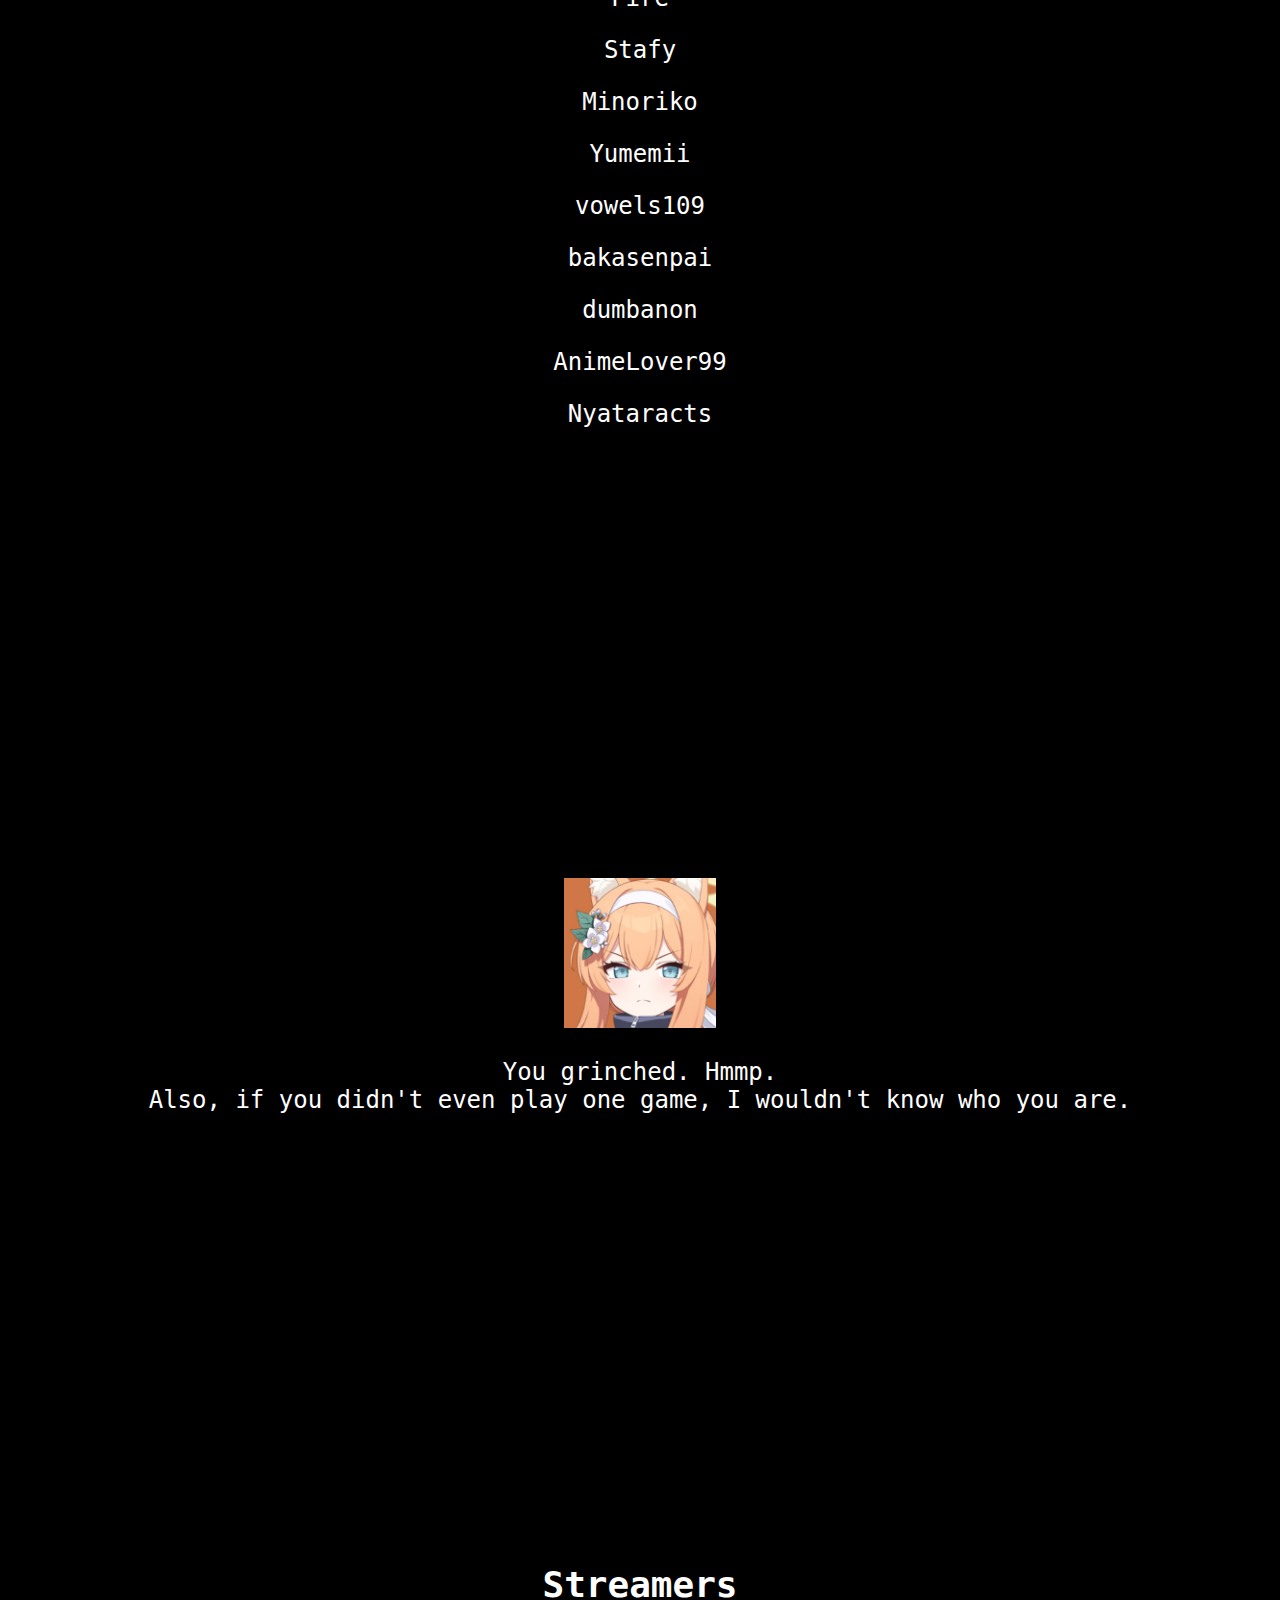
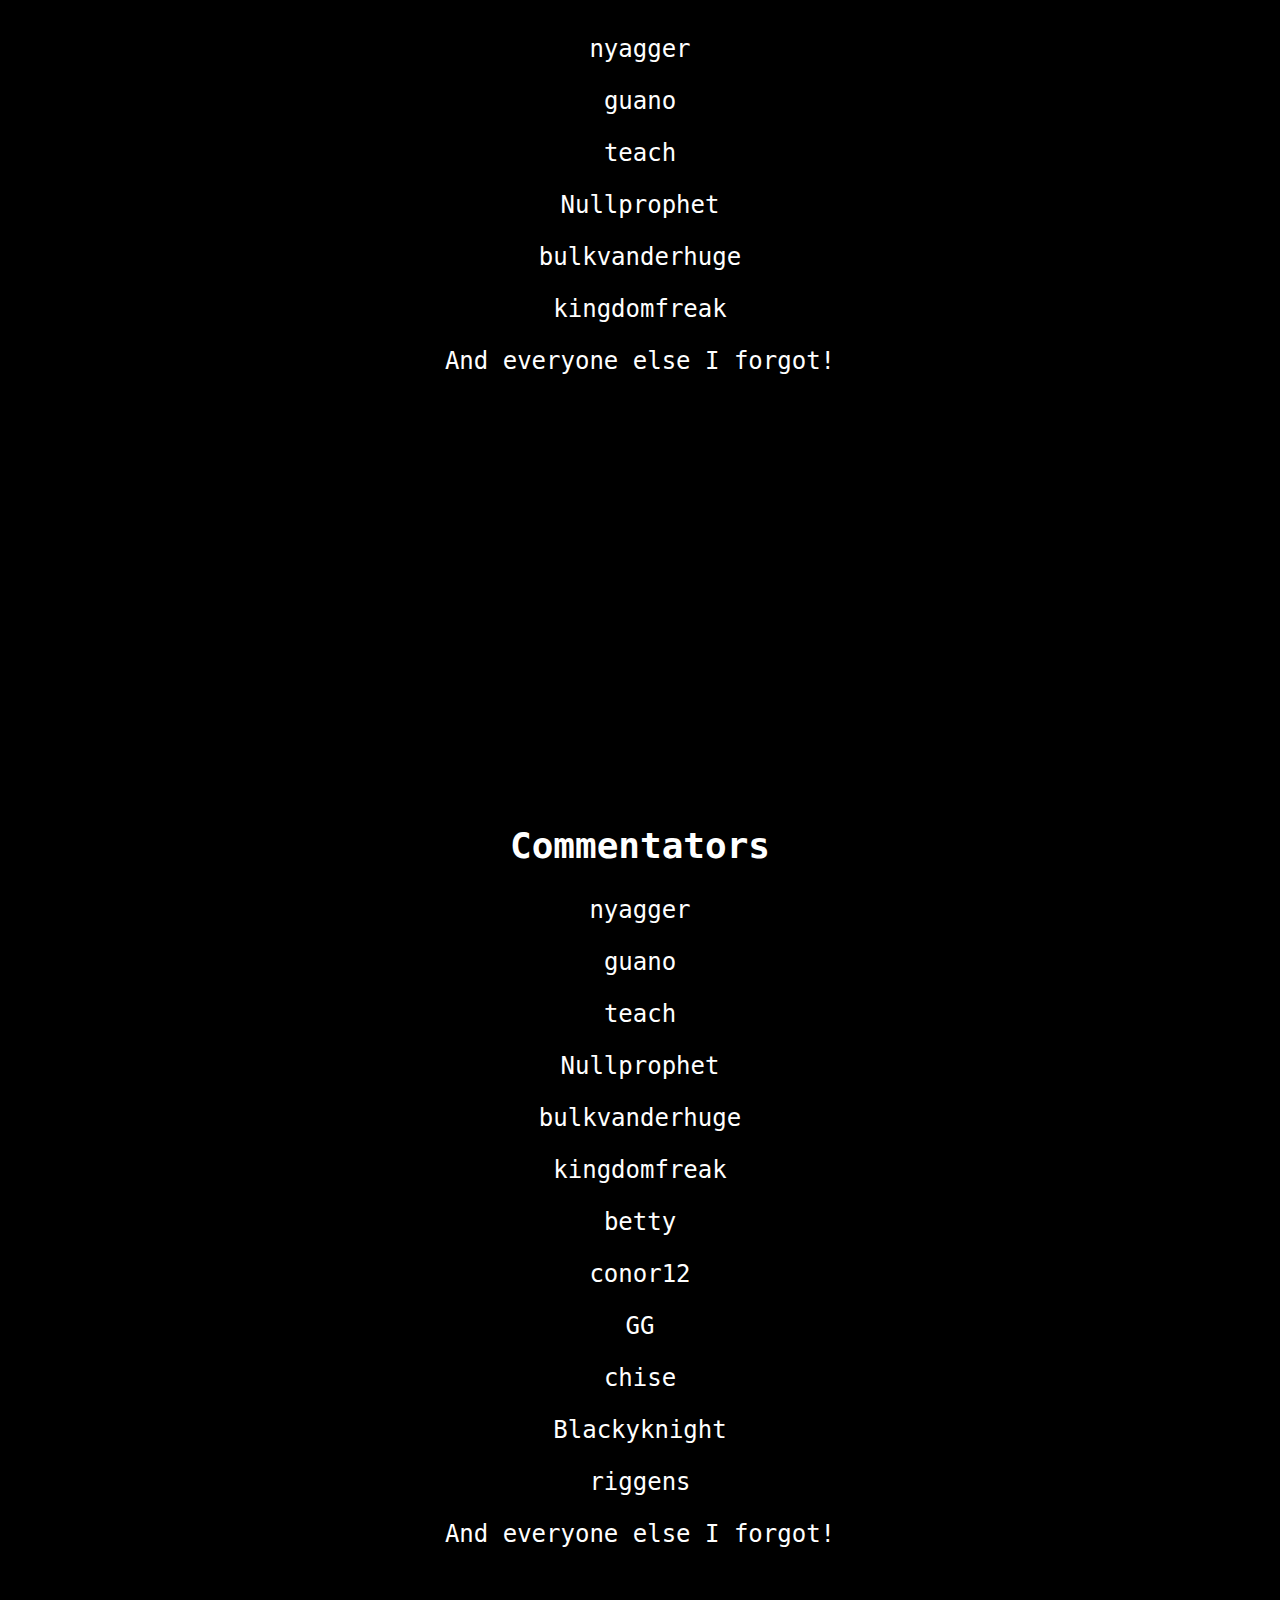
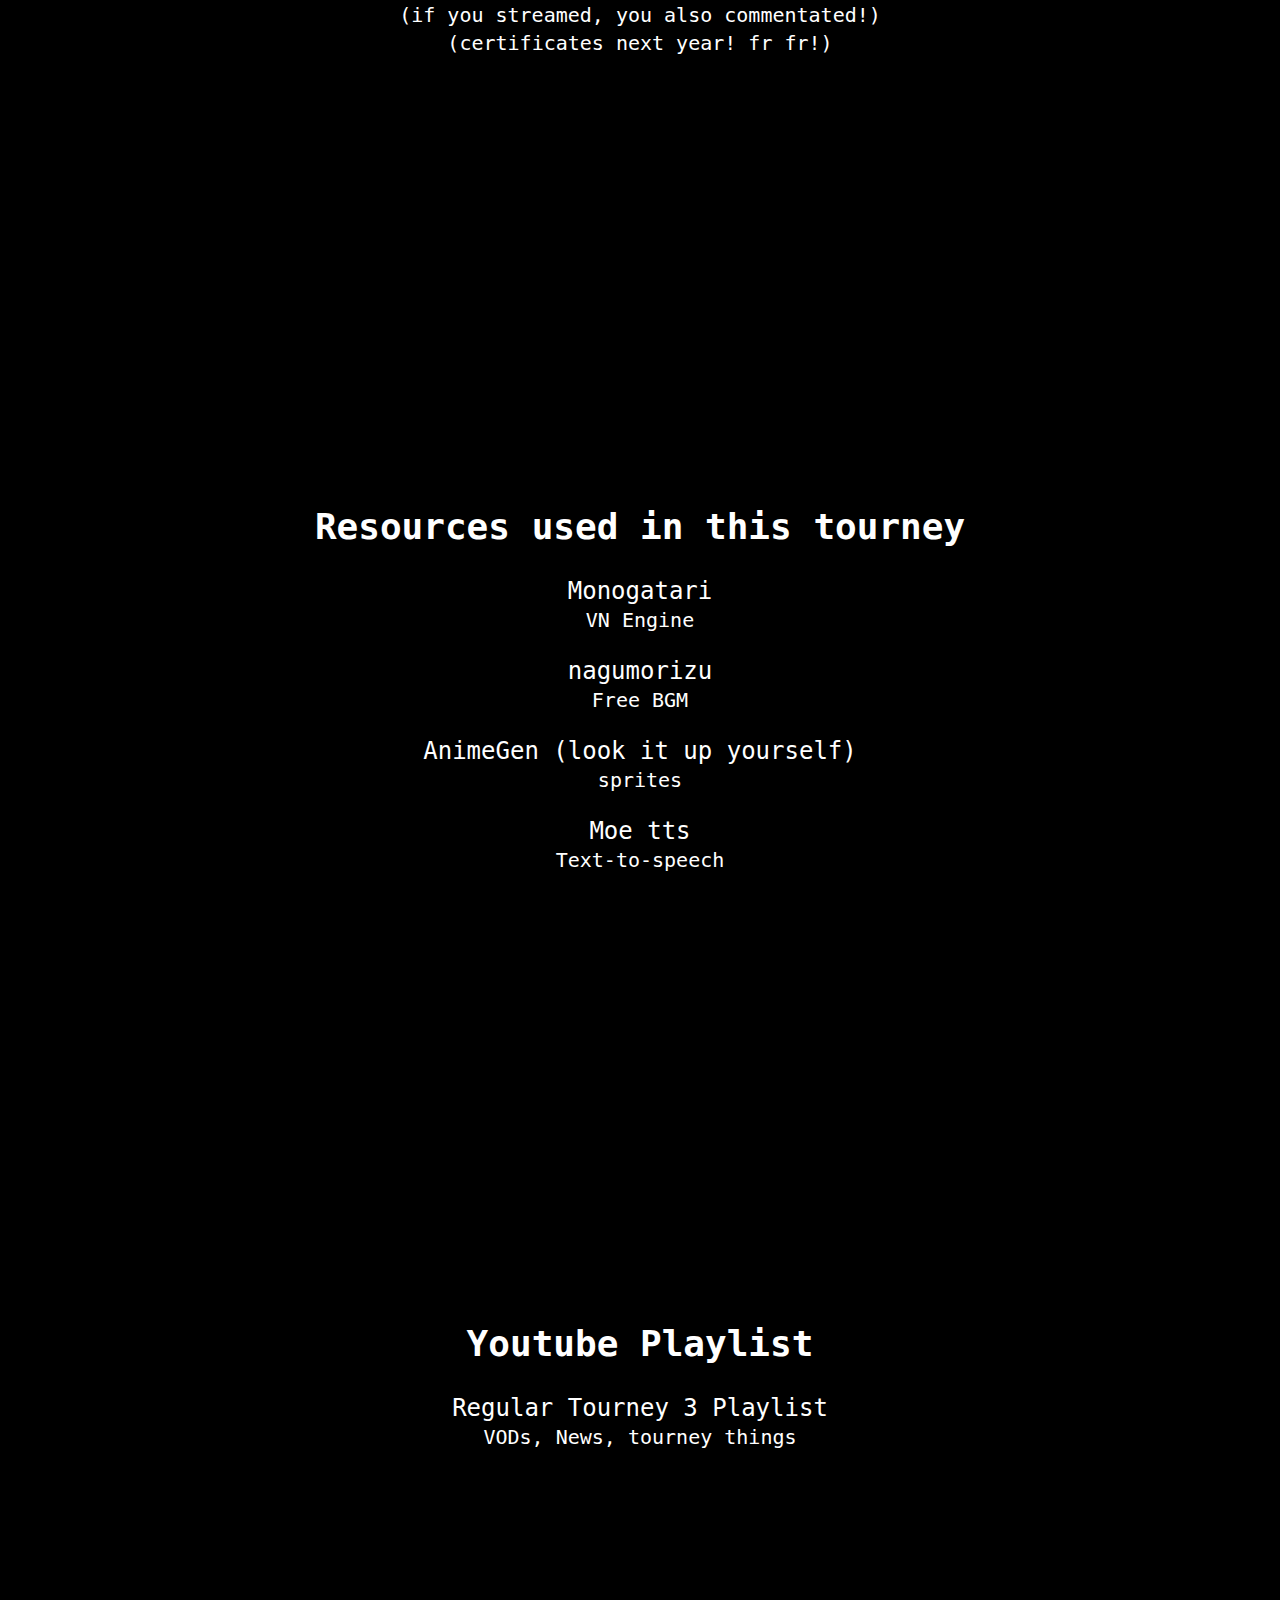
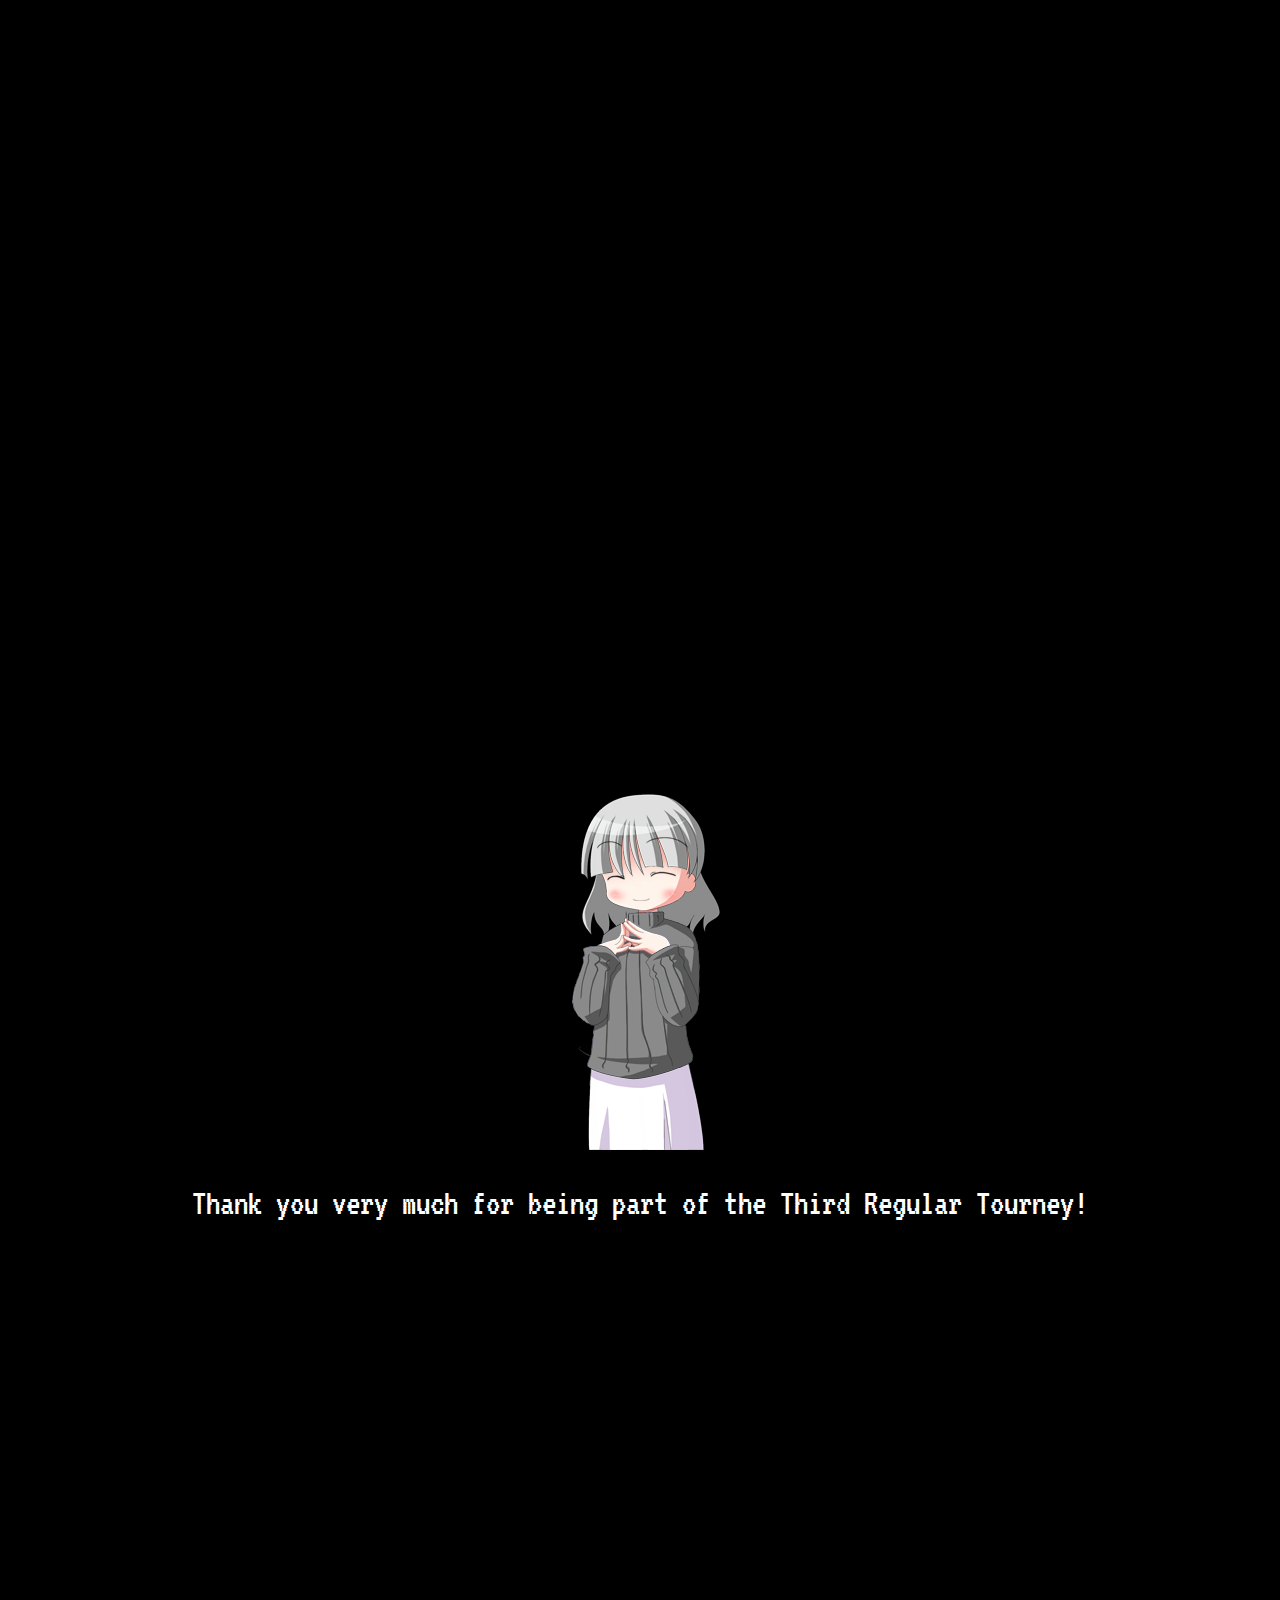
==== commit 54a9a4f8: "last grinch updates" ====
--- a/index.html
+++ b/index.html
@@ -181,6 +181,8 @@
         <p><a href="certs/grinch/vowels109.png" target="_blank">vowels109</a></p>
         <p><a href="certs/grinch/bakasenpai.png" target="_blank">bakasenpai</a></p>
         <p><a href="certs/grinch/dumbanon.png" target="_blank">dumbanon</a></p>
+        <p><a href="certs/grinch/AnimeLover99.png" target="_blank">AnimeLover99</a></p>
+        <p><a href="certs/grinch/Nyataracts.png" target="_blank">Nyataracts</a></p>
 
     </div>
 
